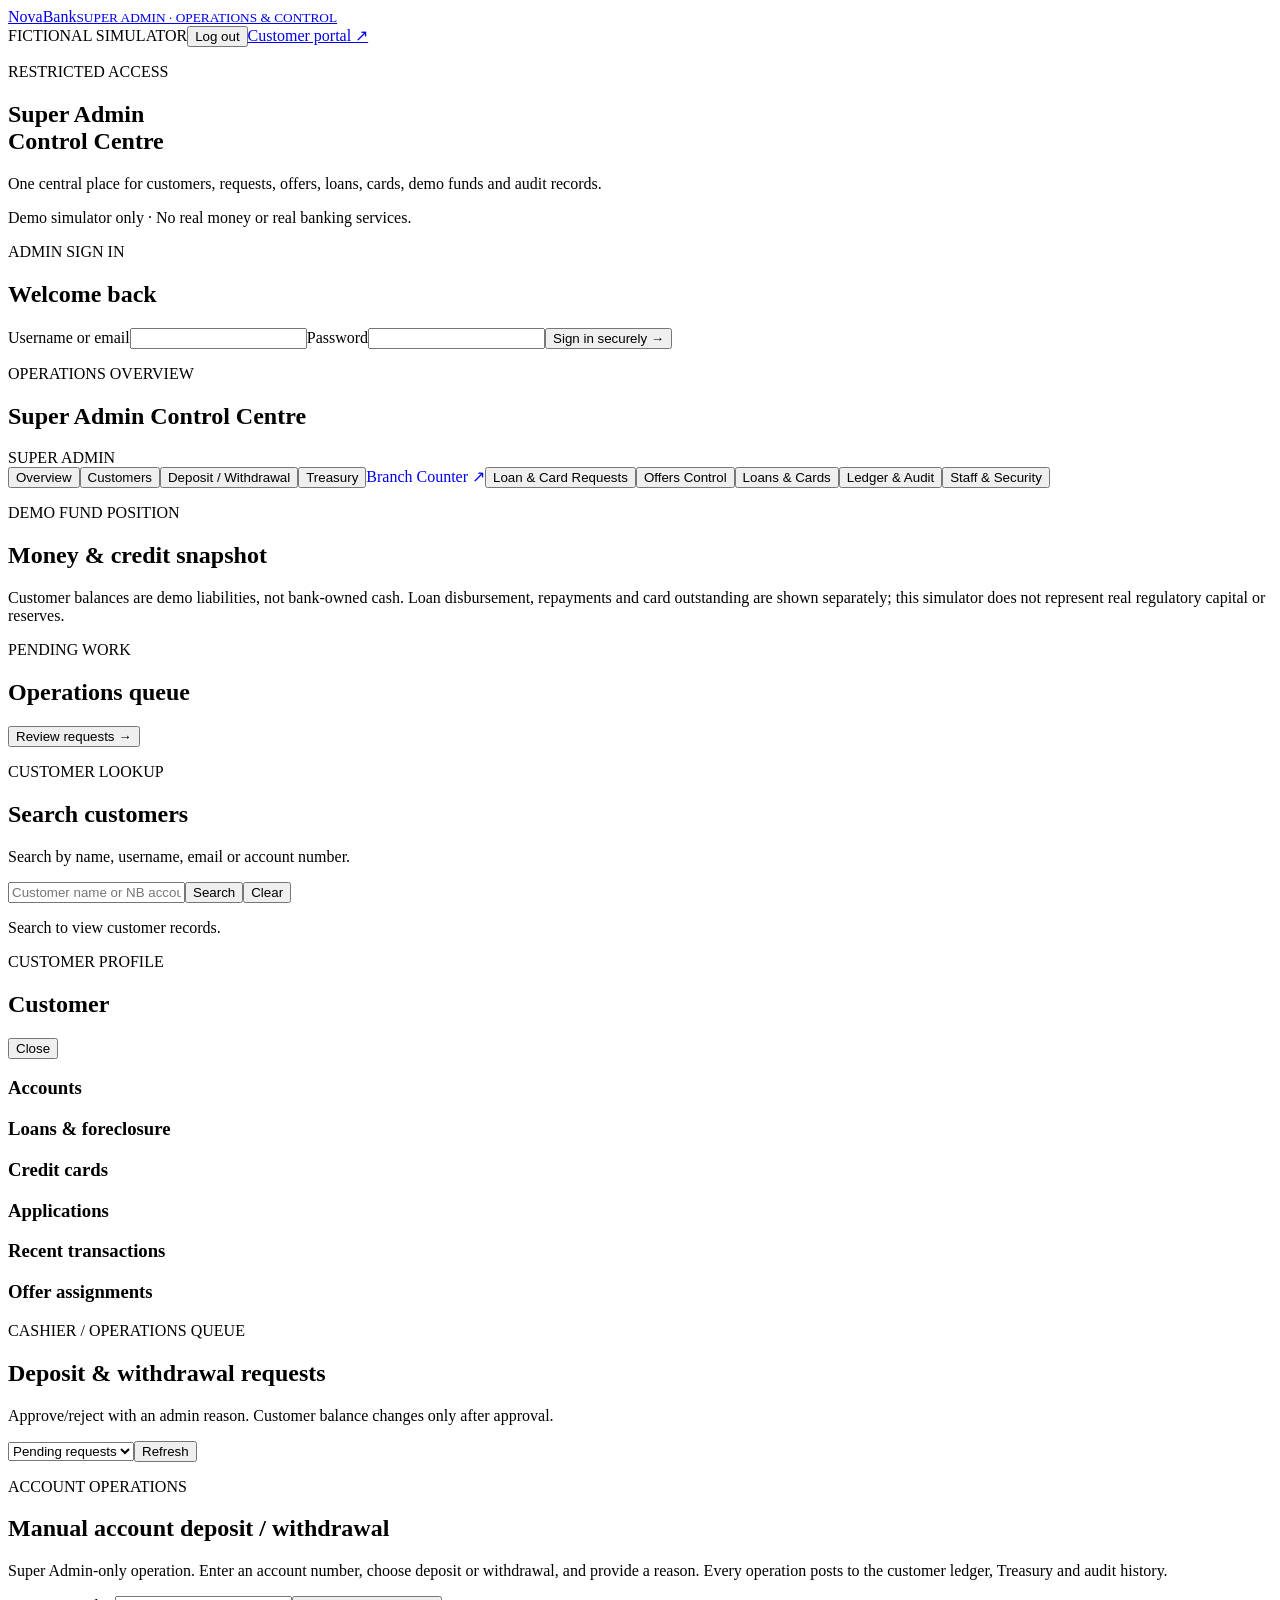
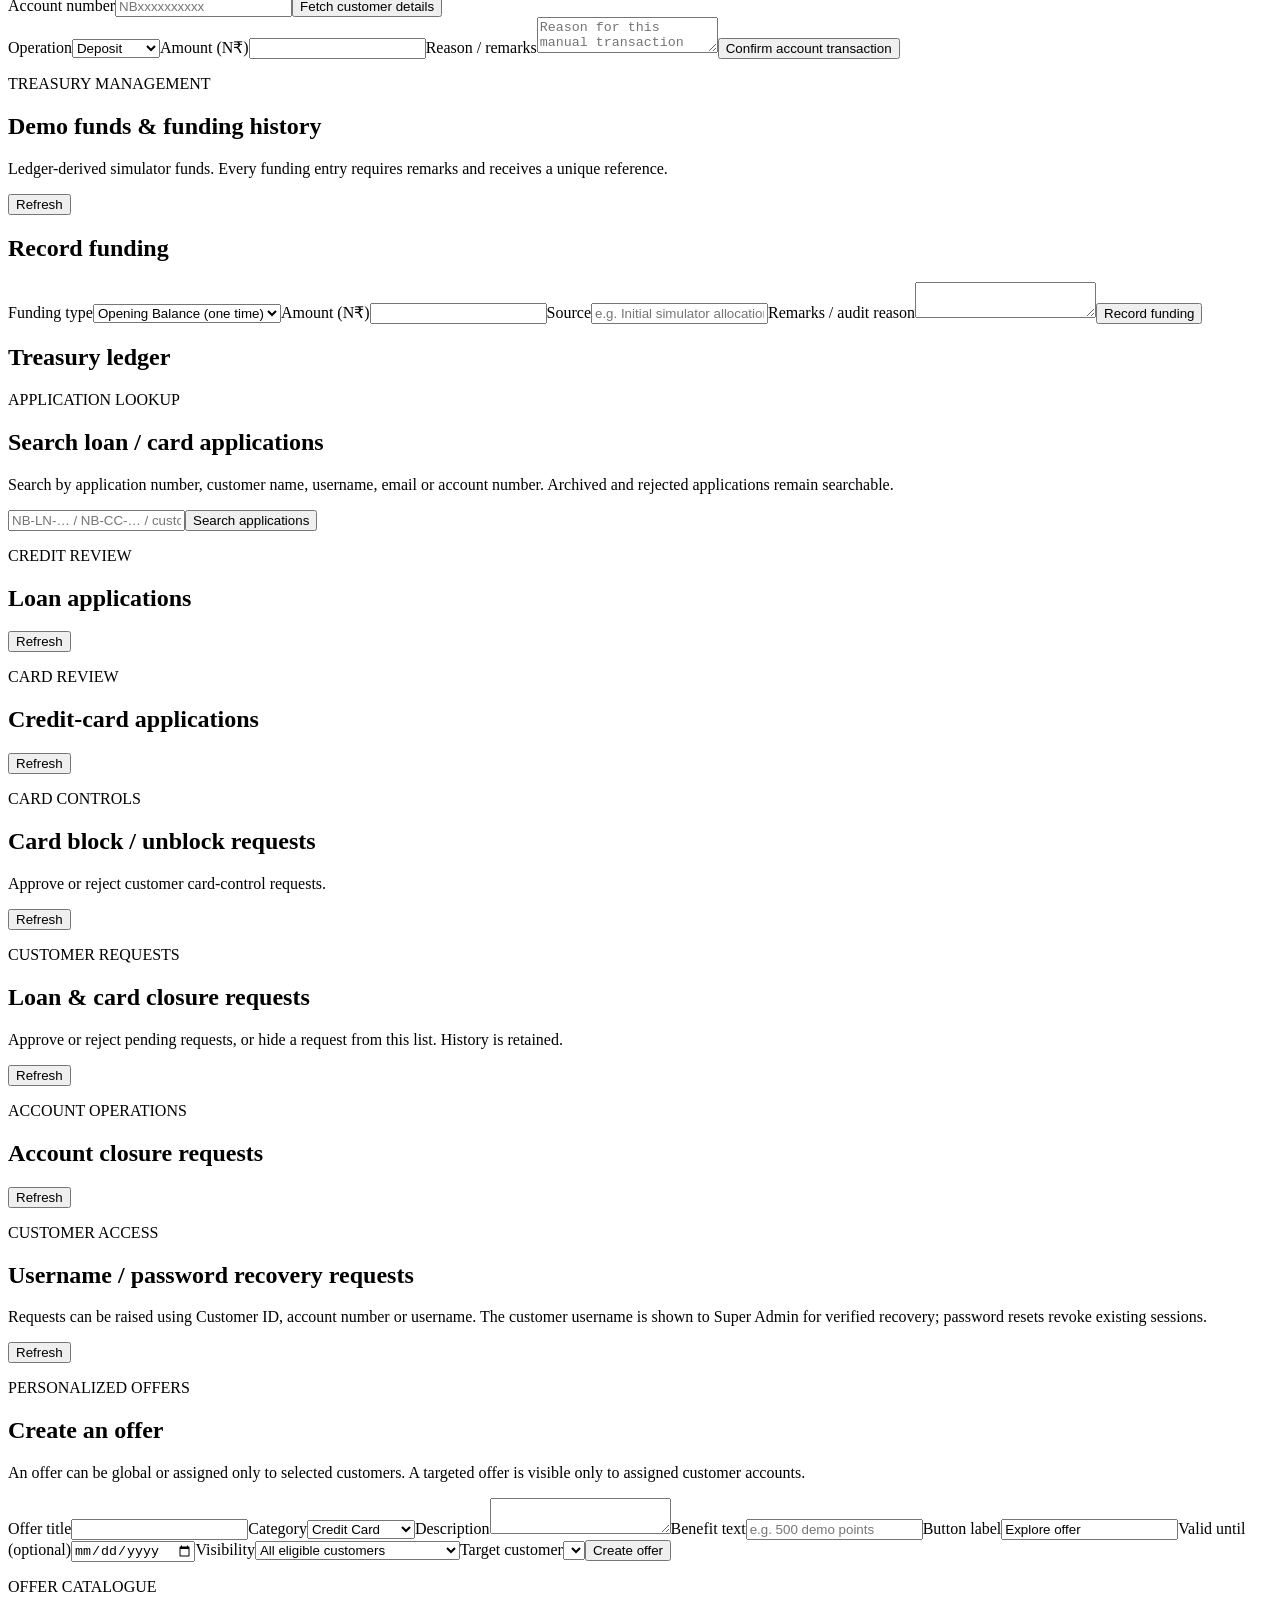
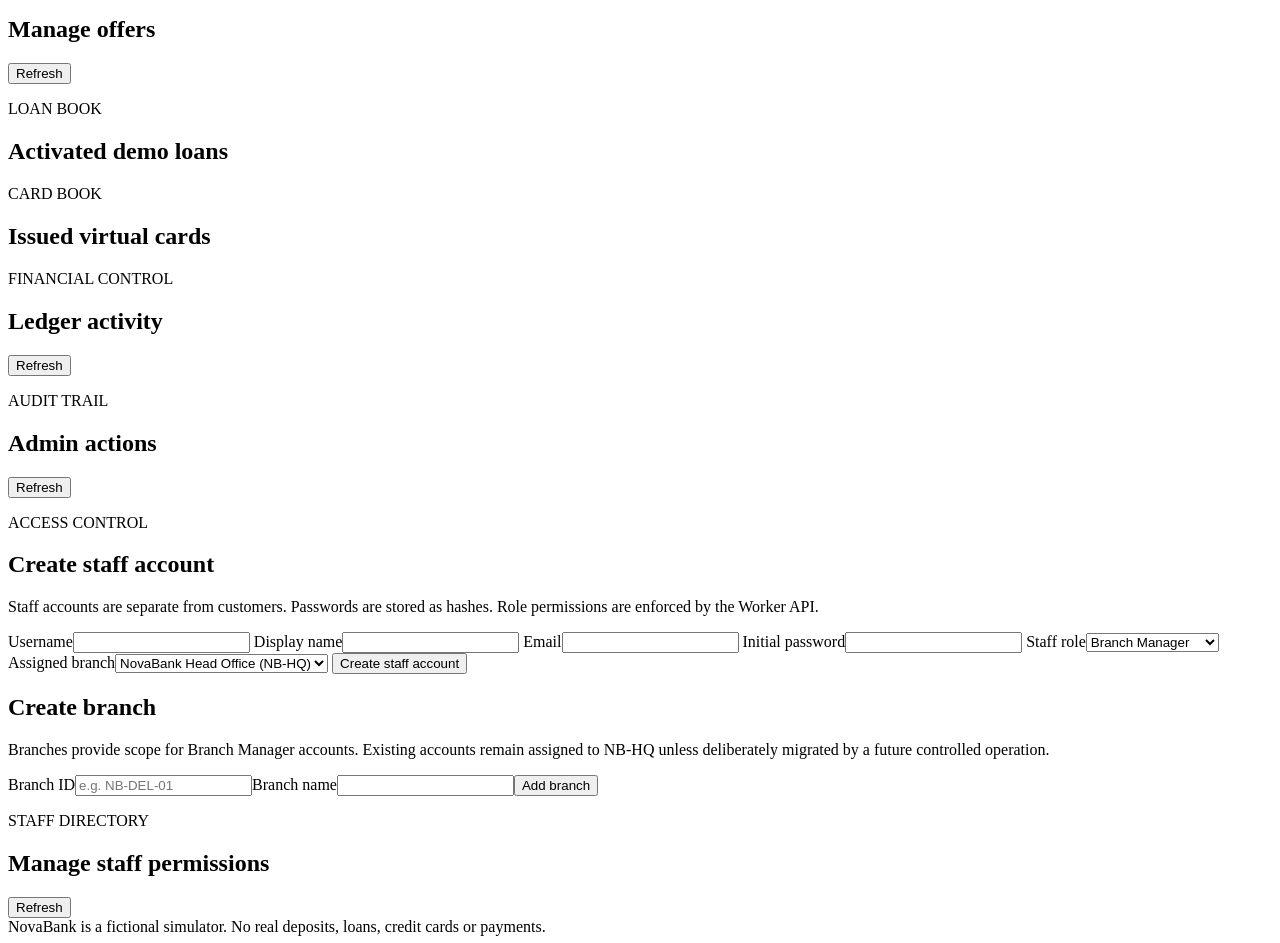
==== public/admin.html @ 40c9e42c "Add files via upload" ====
<!doctype html><html lang="en"><head><meta charset="utf-8"><meta name="viewport" content="width=device-width,initial-scale=1"><meta name="theme-color" content="#07131f"><title>NovaBank | Super Admin</title><link rel="stylesheet" href="/admin.css?v=novabank-admin-v19"></head><body>
<header class="top"><a class="brand" href="/">Nova<span>Bank</span><small>SUPER ADMIN · OPERATIONS & CONTROL</small></a><div class="top-actions"><span class="demo">FICTIONAL SIMULATOR</span><button id="logout" class="btn ghost hidden">Log out</button><a class="btn ghost" href="/">Customer portal ↗</a></div></header><main>
<section id="loginPanel" class="login-grid"><div class="intro"><p class="eyebrow">RESTRICTED ACCESS</p><h1>Super Admin<br><span>Control Centre</span></h1><p>One central place for customers, requests, offers, loans, cards, demo funds and audit records.</p><p class="warning">Demo simulator only · No real money or real banking services.</p></div><form id="loginForm" class="panel"><p class="eyebrow">ADMIN SIGN IN</p><h2>Welcome back</h2><label>Username or email<input name="login" autocomplete="username" required></label><label>Password<input name="password" type="password" autocomplete="current-password" required></label><button class="btn primary" type="submit">Sign in securely →</button><p id="loginError" class="error"></p></form></section>
<section id="app" class="hidden"><div class="heading"><div><p class="eyebrow">OPERATIONS OVERVIEW</p><h1>Super Admin <span>Control Centre</span></h1><p id="welcome" class="muted"></p></div><span class="role">SUPER ADMIN</span></div><div id="notice" class="notice hidden"></div>
<nav class="tabs" id="tabs"><button class="tab active" data-tab="overview">Overview</button><button class="tab" data-tab="customers">Customers</button><button class="tab" data-tab="money">Deposit / Withdrawal</button><button class="tab" data-tab="treasury">Treasury</button><a class="tab" href="/branch.html" style="text-decoration:none">Branch Counter ↗</a><button class="tab" data-tab="applications">Loan & Card Requests</button><button class="tab" data-tab="offers">Offers Control</button><button class="tab" data-tab="portfolio">Loans & Cards</button><button class="tab" data-tab="ledger">Ledger & Audit</button><button class="tab" data-tab="staff">Staff & Security</button></nav>
<section class="tab-pane" id="pane-overview"><div class="stats" id="stats"></div><div class="two-col"><section class="panel"><p class="eyebrow">DEMO FUND POSITION</p><h2>Money & credit snapshot</h2><div id="fundSnapshot" class="profile-grid"></div><p class="muted note">Customer balances are demo liabilities, not bank-owned cash. Loan disbursement, repayments and card outstanding are shown separately; this simulator does not represent real regulatory capital or reserves.</p></section><section class="panel"><p class="eyebrow">PENDING WORK</p><h2>Operations queue</h2><div id="queueSnapshot" class="queue"></div><button class="btn primary" data-goto="money">Review requests →</button></section></div></section>
<section class="tab-pane hidden" id="pane-customers"><section class="panel"><p class="eyebrow">CUSTOMER LOOKUP</p><h2>Search customers</h2><p class="muted">Search by name, username, email or account number.</p><form id="searchForm" class="search-form"><input id="query" placeholder="Customer name or NB account number"><button class="btn primary">Search</button><button id="clearSearch" class="btn ghost" type="button">Clear</button></form><div id="customerResults" class="results"><p class="muted">Search to view customer records.</p></div></section><section id="detailPanel" class="panel hidden"><div class="section-head"><div><p class="eyebrow">CUSTOMER PROFILE</p><h2 id="customerTitle">Customer</h2><p id="customerMeta" class="muted"></p></div><button id="closeDetails" class="btn ghost">Close</button></div><div id="profileGrid" class="profile-grid"></div><div class="section-head sub"><h3>Accounts</h3></div><div id="accounts" class="cards-grid"></div><div class="section-head sub"><h3>Loans & foreclosure</h3></div><div id="loans" class="cards-grid"></div><div class="section-head sub"><h3>Credit cards</h3></div><div id="cards" class="cards-grid"></div><div class="section-head sub"><h3>Applications</h3></div><div id="applications" class="cards-grid"></div><div class="section-head sub"><h3>Recent transactions</h3></div><div id="transactions" class="table-wrap"></div><div class="section-head sub"><h3>Offer assignments</h3></div><div id="customerOffers" class="cards-grid"></div></section></section>
<section class="tab-pane hidden" id="pane-money"><section class="panel"><p class="eyebrow">CASHIER / OPERATIONS QUEUE</p><h2>Deposit & withdrawal requests</h2><p class="muted">Approve/reject with an admin reason. Customer balance changes only after approval.</p><div class="filter-row"><select id="moneyFilter"><option value="pending">Pending requests</option><option value="processing">Processing</option><option value="all">All requests</option><option value="approved">Approved</option><option value="rejected">Rejected</option><option value="archived">Archived history</option></select><button id="refreshMoney" class="btn ghost">Refresh</button></div><div id="moneyRequests" class="cards-grid"></div></section><section class="panel"><p class="eyebrow">ACCOUNT OPERATIONS</p><h2>Manual account deposit / withdrawal</h2><p class="muted">Super Admin-only operation. Enter an account number, choose deposit or withdrawal, and provide a reason. Every operation posts to the customer ledger, Treasury and audit history.</p><form id="manualTransactionForm" class="form-grid"><label>Account number<input name="accountNumber" id="manualAccountNumber" placeholder="NBxxxxxxxxxx" required maxlength="24"></label><button id="manualAccountLookup" class="btn ghost" type="button">Fetch customer details</button><div id="manualAccountPreview" class="profile-grid wide" aria-live="polite"></div><label>Operation<select name="operation" required><option value="deposit">Deposit</option><option value="withdrawal">Withdrawal</option></select></label><label>Amount (N₹)<input name="amount" type="number" min="1" step="0.01" required></label><label class="wide">Reason / remarks<textarea name="reason" required minlength="3" maxlength="240" placeholder="Reason for this manual transaction"></textarea></label><button class="btn primary" type="submit">Confirm account transaction</button></form><div id="manualTransactionResult" aria-live="polite"></div></section></section>
<section class="tab-pane hidden" id="pane-treasury"><section class="panel"><div class="section-head"><div><p class="eyebrow">TREASURY MANAGEMENT</p><h2>Demo funds & funding history</h2><p class="muted">Ledger-derived simulator funds. Every funding entry requires remarks and receives a unique reference.</p></div><button id="refreshTreasury" class="btn ghost">Refresh</button></div><div id="treasuryStats" class="profile-grid"></div><div id="treasuryBreakdown" class="profile-grid"></div></section><section class="panel"><h2>Record funding</h2><form id="treasuryFundingForm" class="form-grid"><label>Funding type<select name="kind" required><option value="opening_balance">Opening Balance (one time)</option><option value="manual_funding">Admin Manual Funding</option></select></label><label>Amount (N₹)<input name="amount" type="number" min="0.01" step="0.01" required></label><label>Source<input name="source" maxlength="100" placeholder="e.g. Initial simulator allocation"></label><label class="wide">Remarks / audit reason<textarea name="remarks" maxlength="240" required minlength="3"></textarea></label><button id="treasuryFundSubmit" class="btn primary" type="submit">Record funding</button></form></section><section class="panel"><h2>Treasury ledger</h2><div id="treasuryAccount" class="profile-grid"></div><div id="treasuryTable" class="table-wrap"></div></section></section><section class="tab-pane hidden" id="pane-applications"><section class="panel"><p class="eyebrow">APPLICATION LOOKUP</p><h2>Search loan / card applications</h2><p class="muted">Search by application number, customer name, username, email or account number. Archived and rejected applications remain searchable.</p><form id="applicationSearchForm" class="search-form"><input id="applicationSearchQuery" placeholder="NB-LN-… / NB-CC-… / customer / account number" required minlength="3"><button class="btn primary" type="submit">Search applications</button></form><div id="applicationSearchResults" class="cards-grid" aria-live="polite"></div></section><div class="two-col"><section class="panel"><div class="section-head"><div><p class="eyebrow">CREDIT REVIEW</p><h2>Loan applications</h2></div><button id="refreshApplications" class="btn ghost" type="button">Refresh</button></div><div id="loanQueue" class="cards-grid" aria-live="polite"></div></section><section class="panel"><div class="section-head"><div><p class="eyebrow">CARD REVIEW</p><h2>Credit-card applications</h2></div><button id="refreshApplicationsCards" class="btn ghost" type="button">Refresh</button></div><div id="cardQueue" class="cards-grid" aria-live="polite"></div></section></div><section class="panel"><div class="section-head"><div><p class="eyebrow">CARD CONTROLS</p><h2>Card block / unblock requests</h2><p class="muted">Approve or reject customer card-control requests.</p></div><button id="refreshCardControls" class="btn ghost">Refresh</button></div><div id="cardControlQueue" class="cards-grid"></div></section><section class="panel"><div class="section-head"><div><p class="eyebrow">CUSTOMER REQUESTS</p><h2>Loan & card closure requests</h2><p class="muted">Approve or reject pending requests, or hide a request from this list. History is retained.</p></div><button id="refreshClosures" class="btn ghost">Refresh</button></div><div id="closureQueue" class="cards-grid"></div></section><section class="panel"><div class="section-head"><div><p class="eyebrow">ACCOUNT OPERATIONS</p><h2>Account closure requests</h2></div><button id="refreshAccountClosures" class="btn ghost">Refresh</button></div><div id="accountClosureQueue" class="cards-grid"></div></section><section class="panel"><div class="section-head"><div><p class="eyebrow">CUSTOMER ACCESS</p><h2>Username / password recovery requests</h2><p class="muted">Requests can be raised using Customer ID, account number or username. The customer username is shown to Super Admin for verified recovery; password resets revoke existing sessions.</p></div><button id="refreshRecovery" class="btn ghost">Refresh</button></div><div id="recoveryQueue" class="cards-grid"></div></section></section>
<section class="tab-pane hidden" id="pane-offers"><section class="panel"><p class="eyebrow">PERSONALIZED OFFERS</p><h2>Create an offer</h2><p class="muted">An offer can be global or assigned only to selected customers. A targeted offer is visible only to assigned customer accounts.</p><form id="offerForm" class="form-grid"><label>Offer title<input name="title" required maxlength="90"></label><label>Category<select name="category"><option>Credit Card</option><option>Personal Loan</option><option>Shopping</option><option>Rewards</option><option>Other</option></select></label><label class="wide">Description<textarea name="description" minlength="8" maxlength="500" required></textarea></label><label>Benefit text<input name="benefit" maxlength="120" placeholder="e.g. 500 demo points"></label><label>Button label<input name="ctaLabel" maxlength="40" value="Explore offer"></label><label>Valid until (optional)<input name="validUntil" type="date"></label><label>Visibility<select name="visibility"><option value="global">All eligible customers</option><option value="targeted">Assign to selected customer(s)</option></select></label><label id="targetLabel" class="wide hidden">Target customer<select id="targetUser" name="userId"></select></label><button class="btn primary" type="submit">Create offer</button></form></section><section class="panel"><div class="section-head"><div><p class="eyebrow">OFFER CATALOGUE</p><h2>Manage offers</h2></div><button id="refreshOffers" class="btn ghost">Refresh</button></div><div id="offersList" class="cards-grid"></div></section></section>
<section class="tab-pane hidden" id="pane-portfolio"><div class="two-col"><section class="panel"><p class="eyebrow">LOAN BOOK</p><h2>Activated demo loans</h2><div id="allLoans" class="cards-grid"></div></section><section class="panel"><p class="eyebrow">CARD BOOK</p><h2>Issued virtual cards</h2><div id="allCards" class="cards-grid"></div></section></div></section>
<section class="tab-pane hidden" id="pane-ledger"><section class="panel"><div class="section-head"><div><p class="eyebrow">FINANCIAL CONTROL</p><h2>Ledger activity</h2></div><button id="refreshLedger" class="btn ghost">Refresh</button></div><div id="ledgerTable" class="table-wrap"></div></section><section class="panel"><div class="section-head"><div><p class="eyebrow">AUDIT TRAIL</p><h2>Admin actions</h2></div><button id="refreshAudit" class="btn ghost">Refresh</button></div><div id="auditTable" class="table-wrap"></div></section></section>

<section class="tab-pane hidden" id="pane-staff">
  <section class="panel"><p class="eyebrow">ACCESS CONTROL</p><h2>Create staff account</h2><p class="muted">Staff accounts are separate from customers. Passwords are stored as hashes. Role permissions are enforced by the Worker API.</p>
    <form id="staffForm" class="form-grid">
      <label>Username<input name="username" required minlength="3" maxlength="24" pattern="[a-zA-Z0-9_]+" autocomplete="off"></label>
      <label>Display name<input name="displayName" required minlength="2" maxlength="80"></label>
      <label>Email<input name="email" type="email" required maxlength="120" autocomplete="off"></label>
      <label>Initial password<input name="password" type="password" required minlength="12" maxlength="128" autocomplete="new-password"></label>
      <label>Staff role<select name="role" required><option value="branch_manager">Branch Manager</option><option value="loan_officer">Loan Officer</option><option value="credit_officer">Credit Officer</option><option value="cashier">Cashier</option><option value="auditor">Auditor (read-only)</option></select></label>
      <label id="staffBranchLabel">Assigned branch<select name="branchId" id="staffBranch" required><option value="NB-HQ">NovaBank Head Office (NB-HQ)</option></select></label>
      <button class="btn primary" type="submit">Create staff account</button>
    </form>
  </section>
  <section class="panel"><h2>Create branch</h2><p class="muted">Branches provide scope for Branch Manager accounts. Existing accounts remain assigned to NB-HQ unless deliberately migrated by a future controlled operation.</p>
    <form id="branchForm" class="form-grid"><label>Branch ID<input name="id" required maxlength="24" pattern="[A-Za-z0-9-]{2,24}" placeholder="e.g. NB-DEL-01"></label><label>Branch name<input name="name" required minlength="2" maxlength="80"></label><button class="btn primary" type="submit">Add branch</button></form>
  </section>
  <section class="panel"><div class="section-head"><div><p class="eyebrow">STAFF DIRECTORY</p><h2>Manage staff permissions</h2></div><button id="refreshStaff" class="btn ghost">Refresh</button></div><div id="staffList" class="cards-grid"></div></section>
</section>
<footer>NovaBank is a fictional simulator. No real deposits, loans, credit cards or payments.</footer></section></main><script src="/admin.js?v=novabank-upgrade-v1" defer></script></body></html>
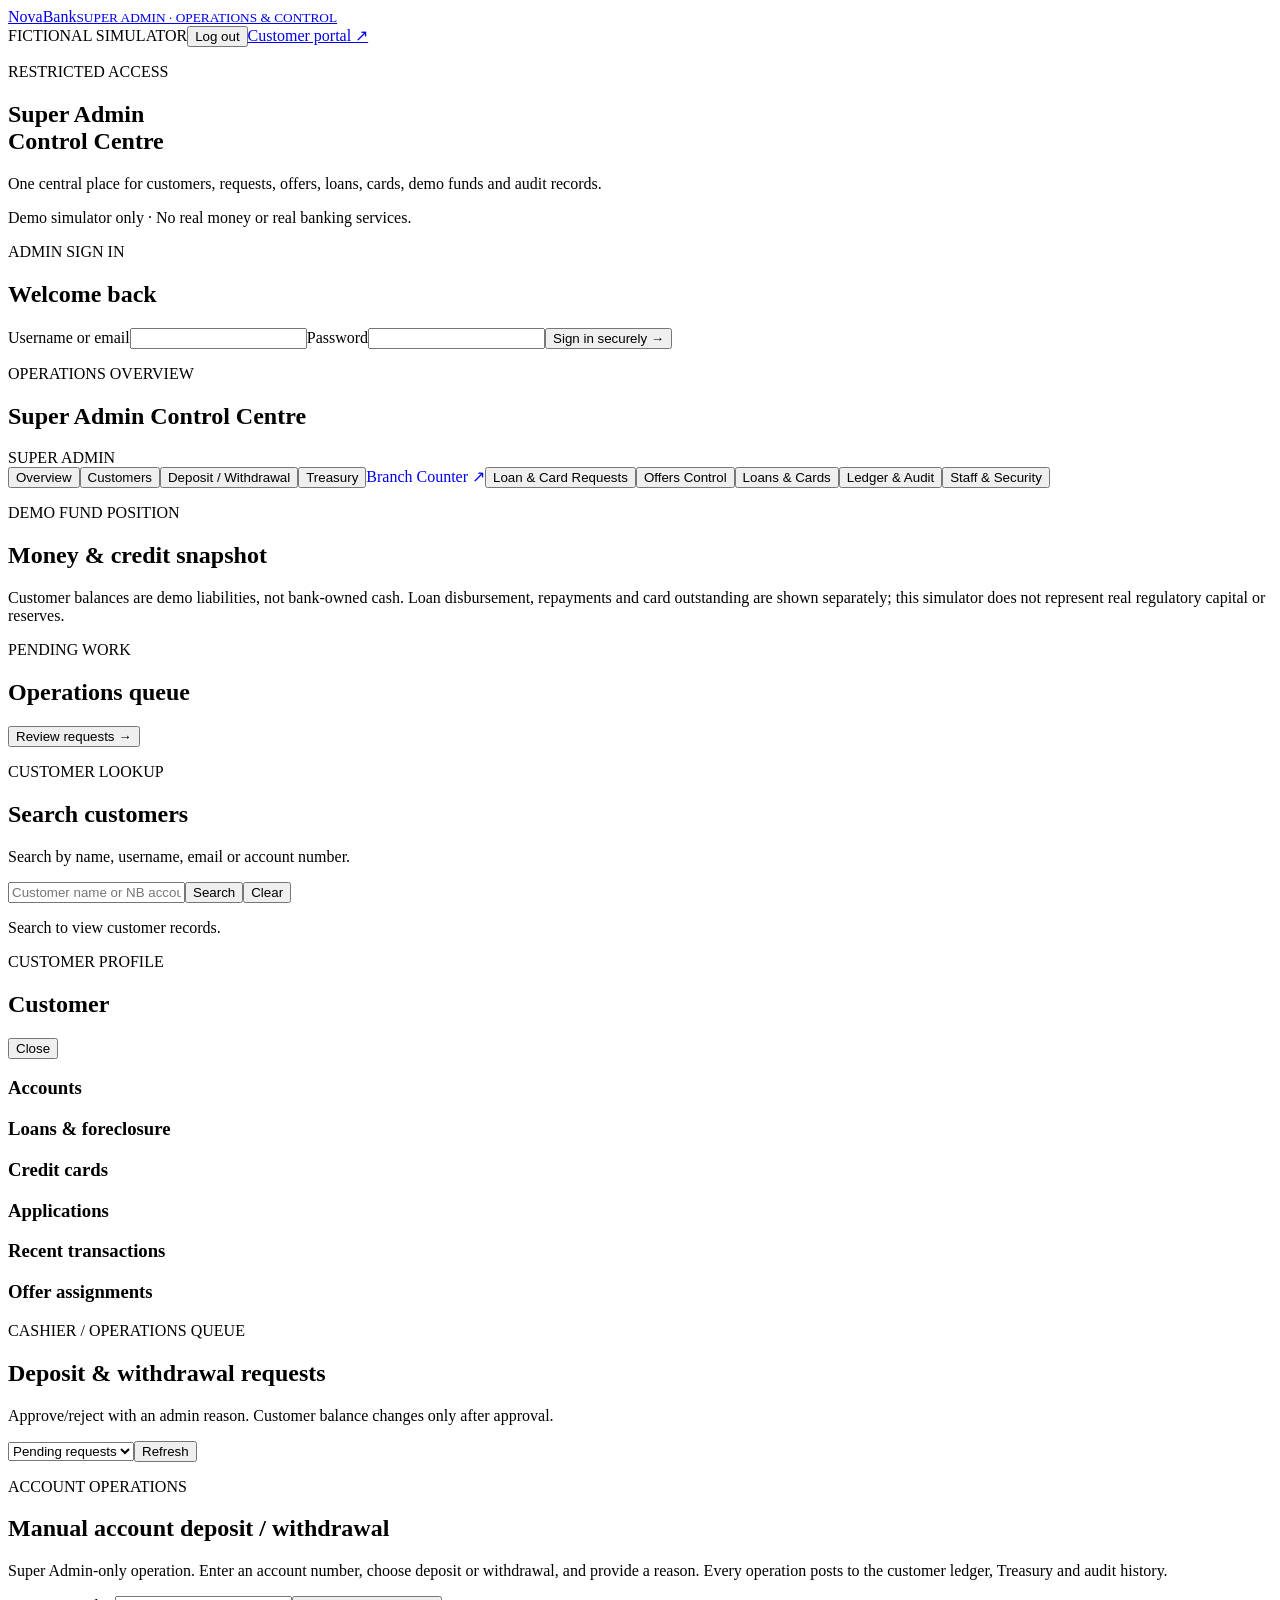
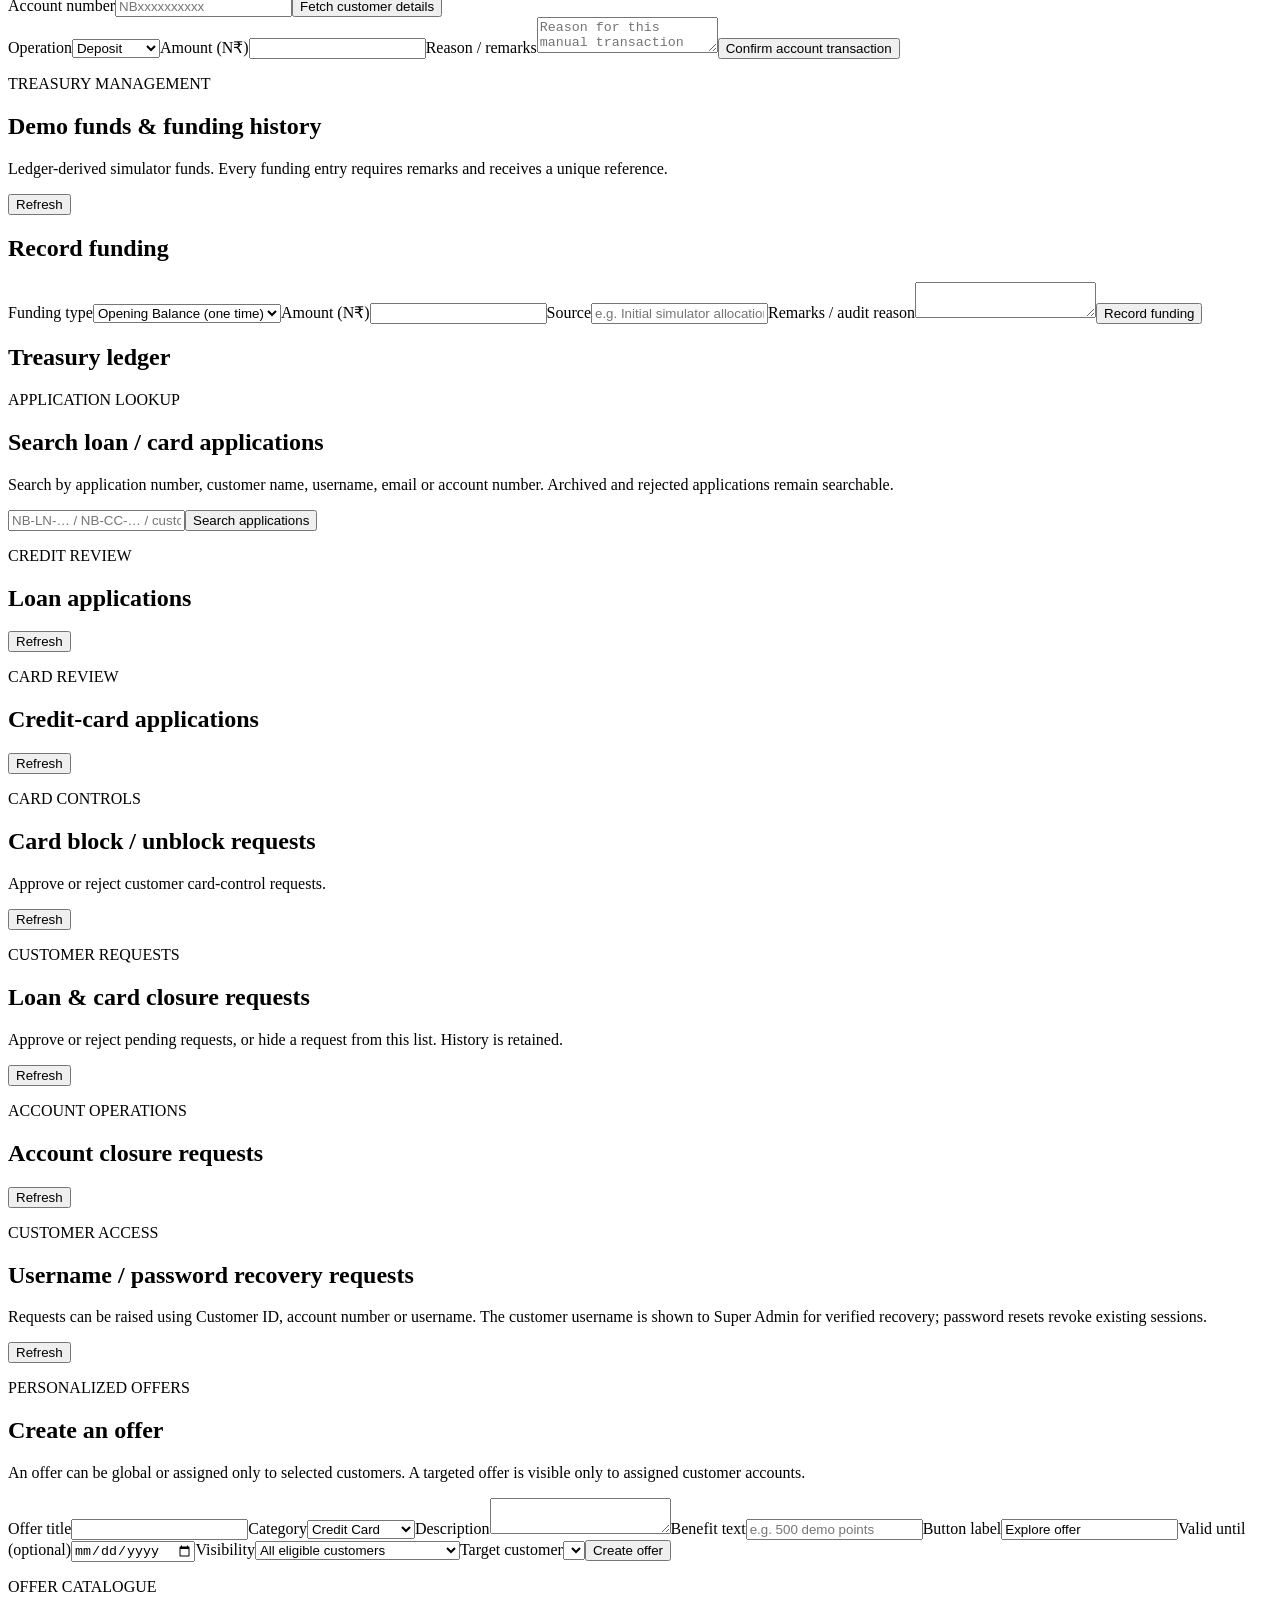
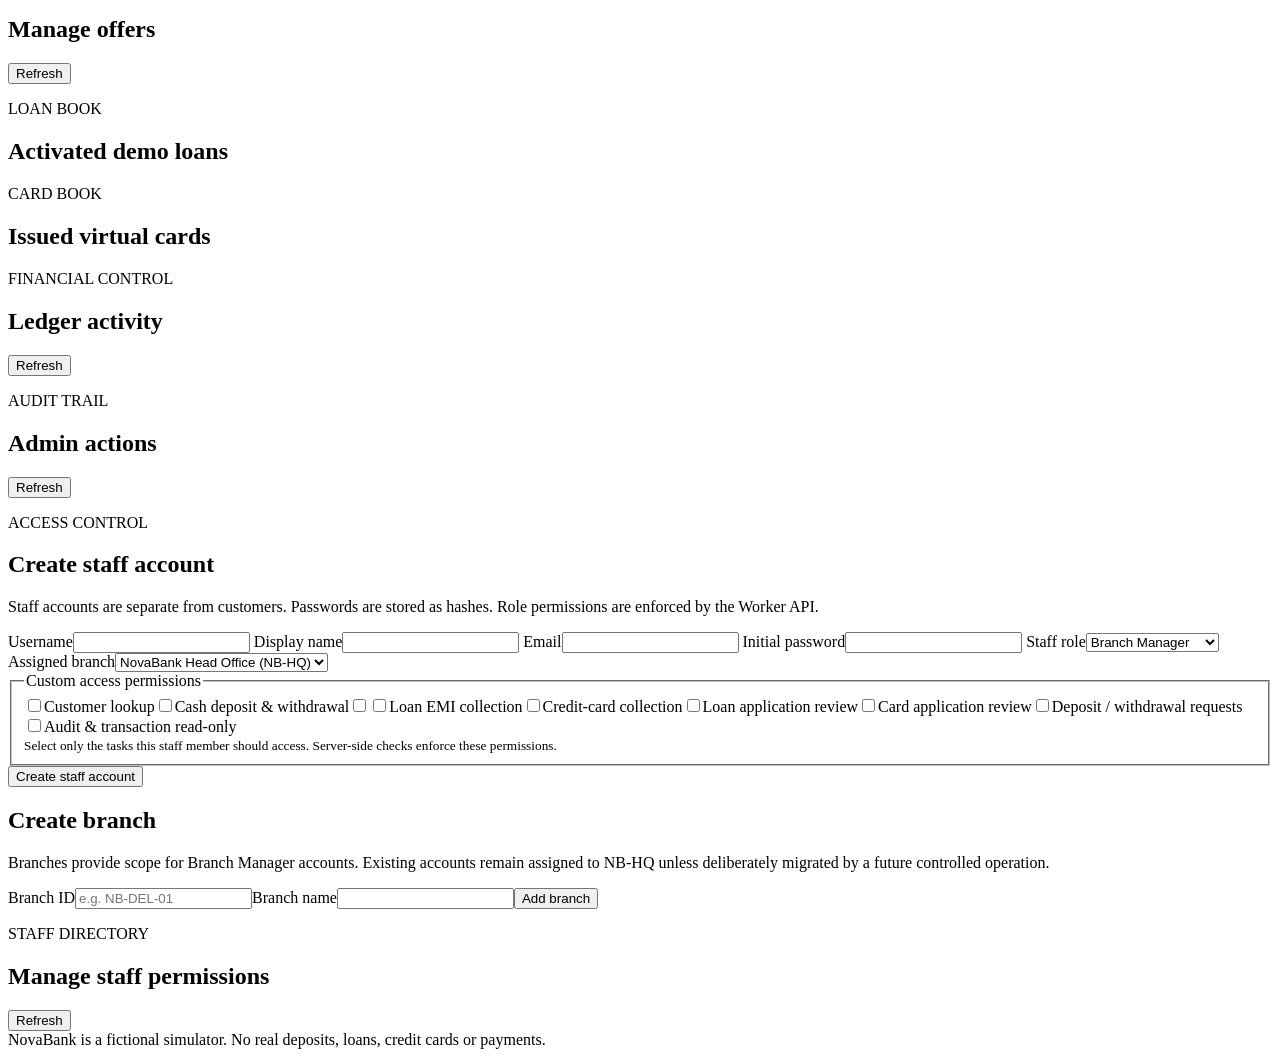
==== commit e4df42bd: "Add files via upload" ====
--- a/public/admin.html
+++ b/public/admin.html
@@ -20,6 +20,7 @@
       <label>Initial password<input name="password" type="password" required minlength="12" maxlength="128" autocomplete="new-password"></label>
       <label>Staff role<select name="role" required><option value="branch_manager">Branch Manager</option><option value="loan_officer">Loan Officer</option><option value="credit_officer">Credit Officer</option><option value="cashier">Cashier</option><option value="auditor">Auditor (read-only)</option></select></label>
       <label id="staffBranchLabel">Assigned branch<select name="branchId" id="staffBranch" required><option value="NB-HQ">NovaBank Head Office (NB-HQ)</option></select></label>
+      <fieldset class="permission-fieldset wide"><legend>Custom access permissions</legend><div class="permission-grid"><label class="permission-option"><input type="checkbox" name="permissions" value="customer_lookup"><span>Customer lookup</span></label><label class="permission-option"><input type="checkbox" name="permissions" value="cash_operations"><span>Cash deposit & withdrawal</span></label><label class="permission-option"><input type="checkbox" name="permissions" </label><label class="permission-option"><input type="checkbox" name="permissions" value="loan_collection"><span>Loan EMI collection</span></label><label class="permission-option"><input type="checkbox" name="permissions" value="card_collection"><span>Credit-card collection</span></label><label class="permission-option"><input type="checkbox" name="permissions" value="loan_review"><span>Loan application review</span></label><label class="permission-option"><input type="checkbox" name="permissions" value="card_review"><span>Card application review</span></label><label class="permission-option"><input type="checkbox" name="permissions" value="money_requests"><span>Deposit / withdrawal requests</span></label><label class="permission-option"><input type="checkbox" name="permissions" value="audit_view"><span>Audit & transaction read-only</span></label></div><small class="muted">Select only the tasks this staff member should access. Server-side checks enforce these permissions.</small></fieldset>
       <button class="btn primary" type="submit">Create staff account</button>
     </form>
   </section>
@@ -28,4 +29,4 @@
   </section>
   <section class="panel"><div class="section-head"><div><p class="eyebrow">STAFF DIRECTORY</p><h2>Manage staff permissions</h2></div><button id="refreshStaff" class="btn ghost">Refresh</button></div><div id="staffList" class="cards-grid"></div></section>
 </section>
-<footer>NovaBank is a fictional simulator. No real deposits, loans, credit cards or payments.</footer></section></main><script src="/admin.js?v=novabank-upgrade-v1" defer></script></body></html>+<footer>NovaBank is a fictional simulator. No real deposits, loans, credit cards or payments.</footer></section></main><script src="/admin.js?v=novabank-access-v2" defer></script></body></html>
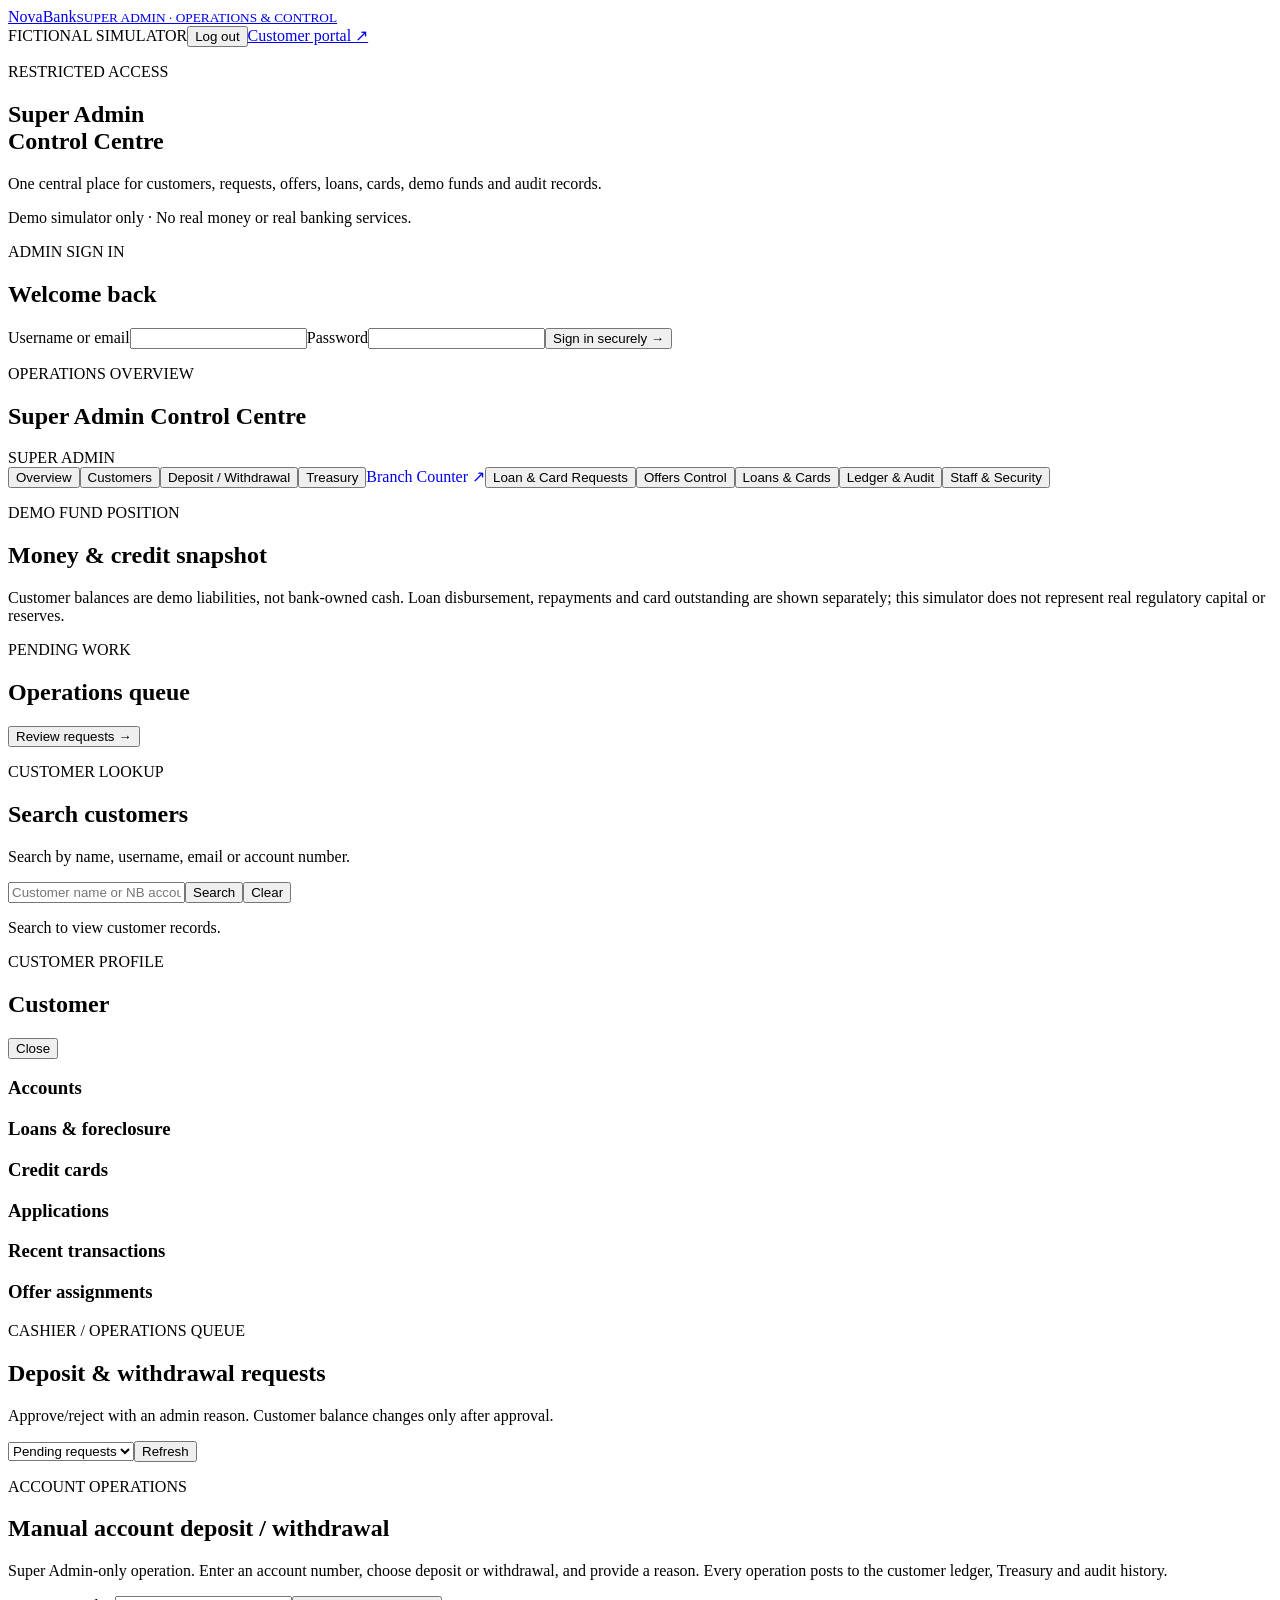
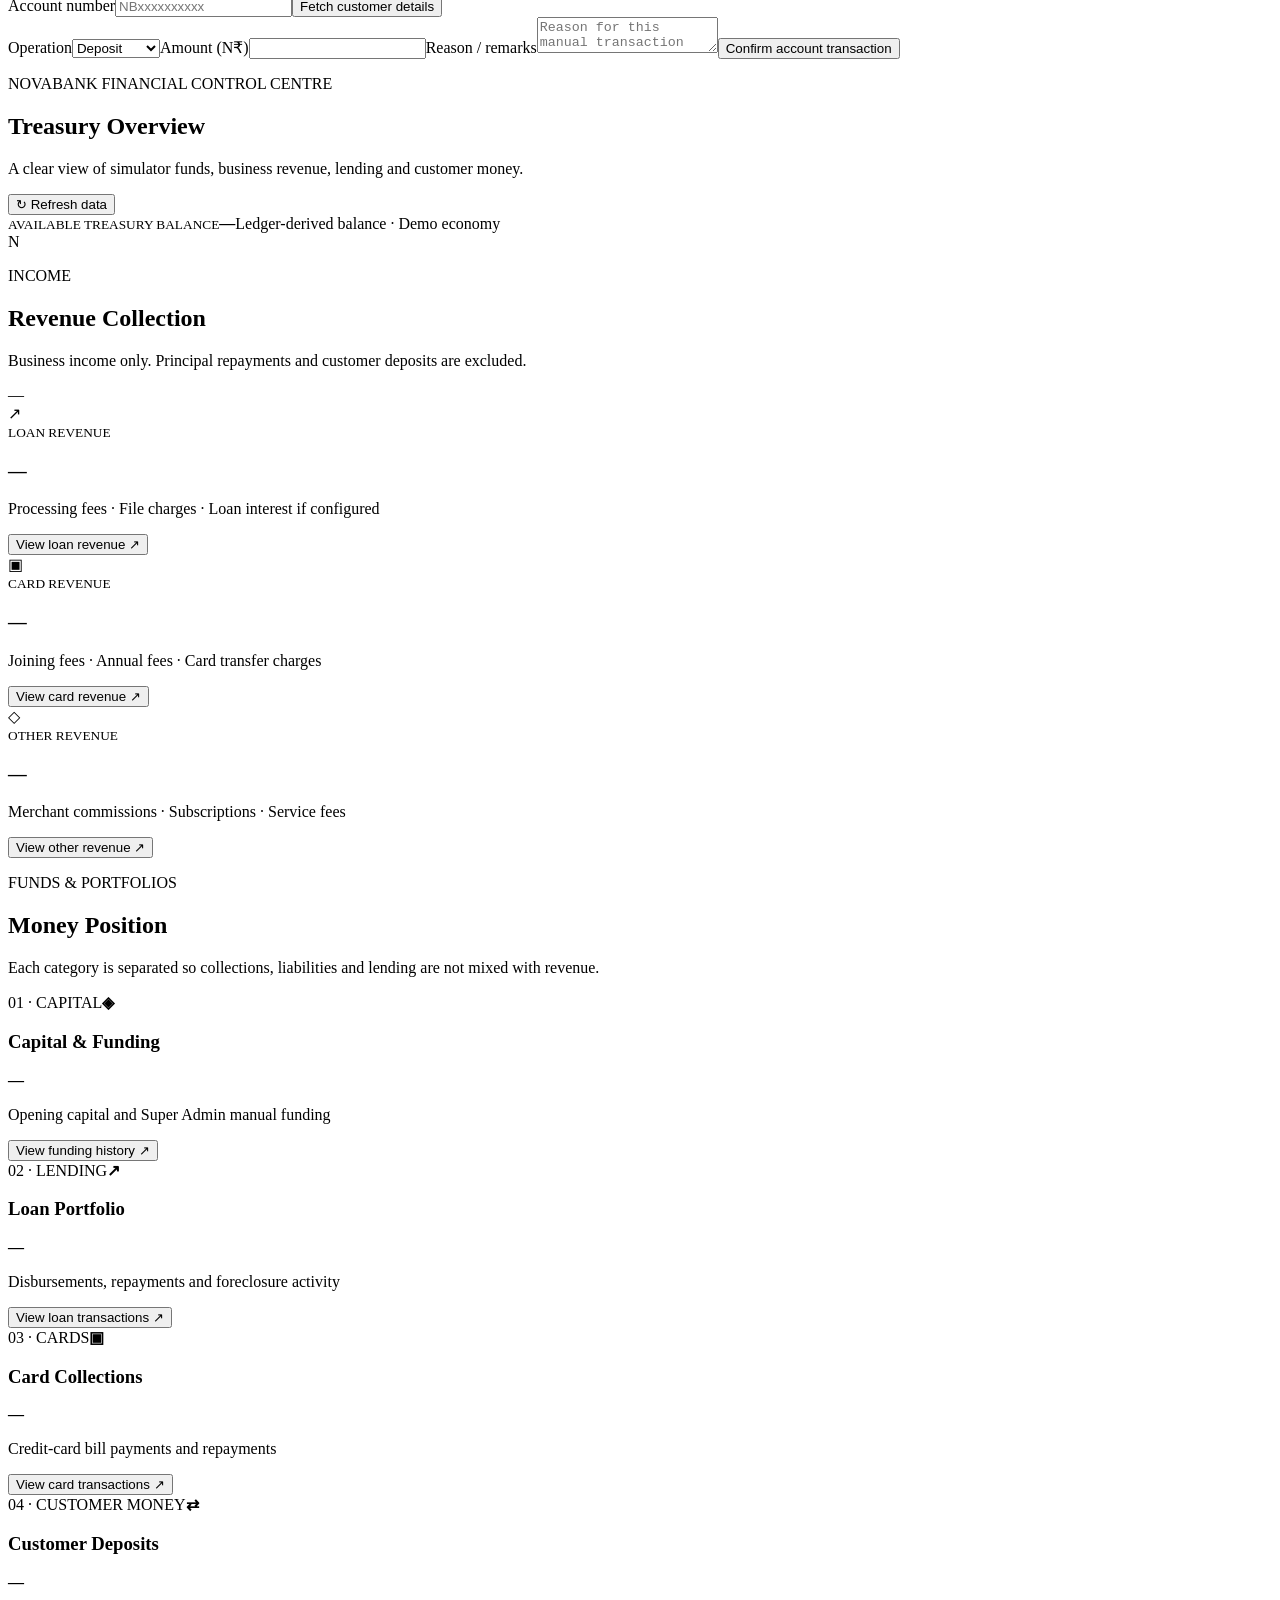
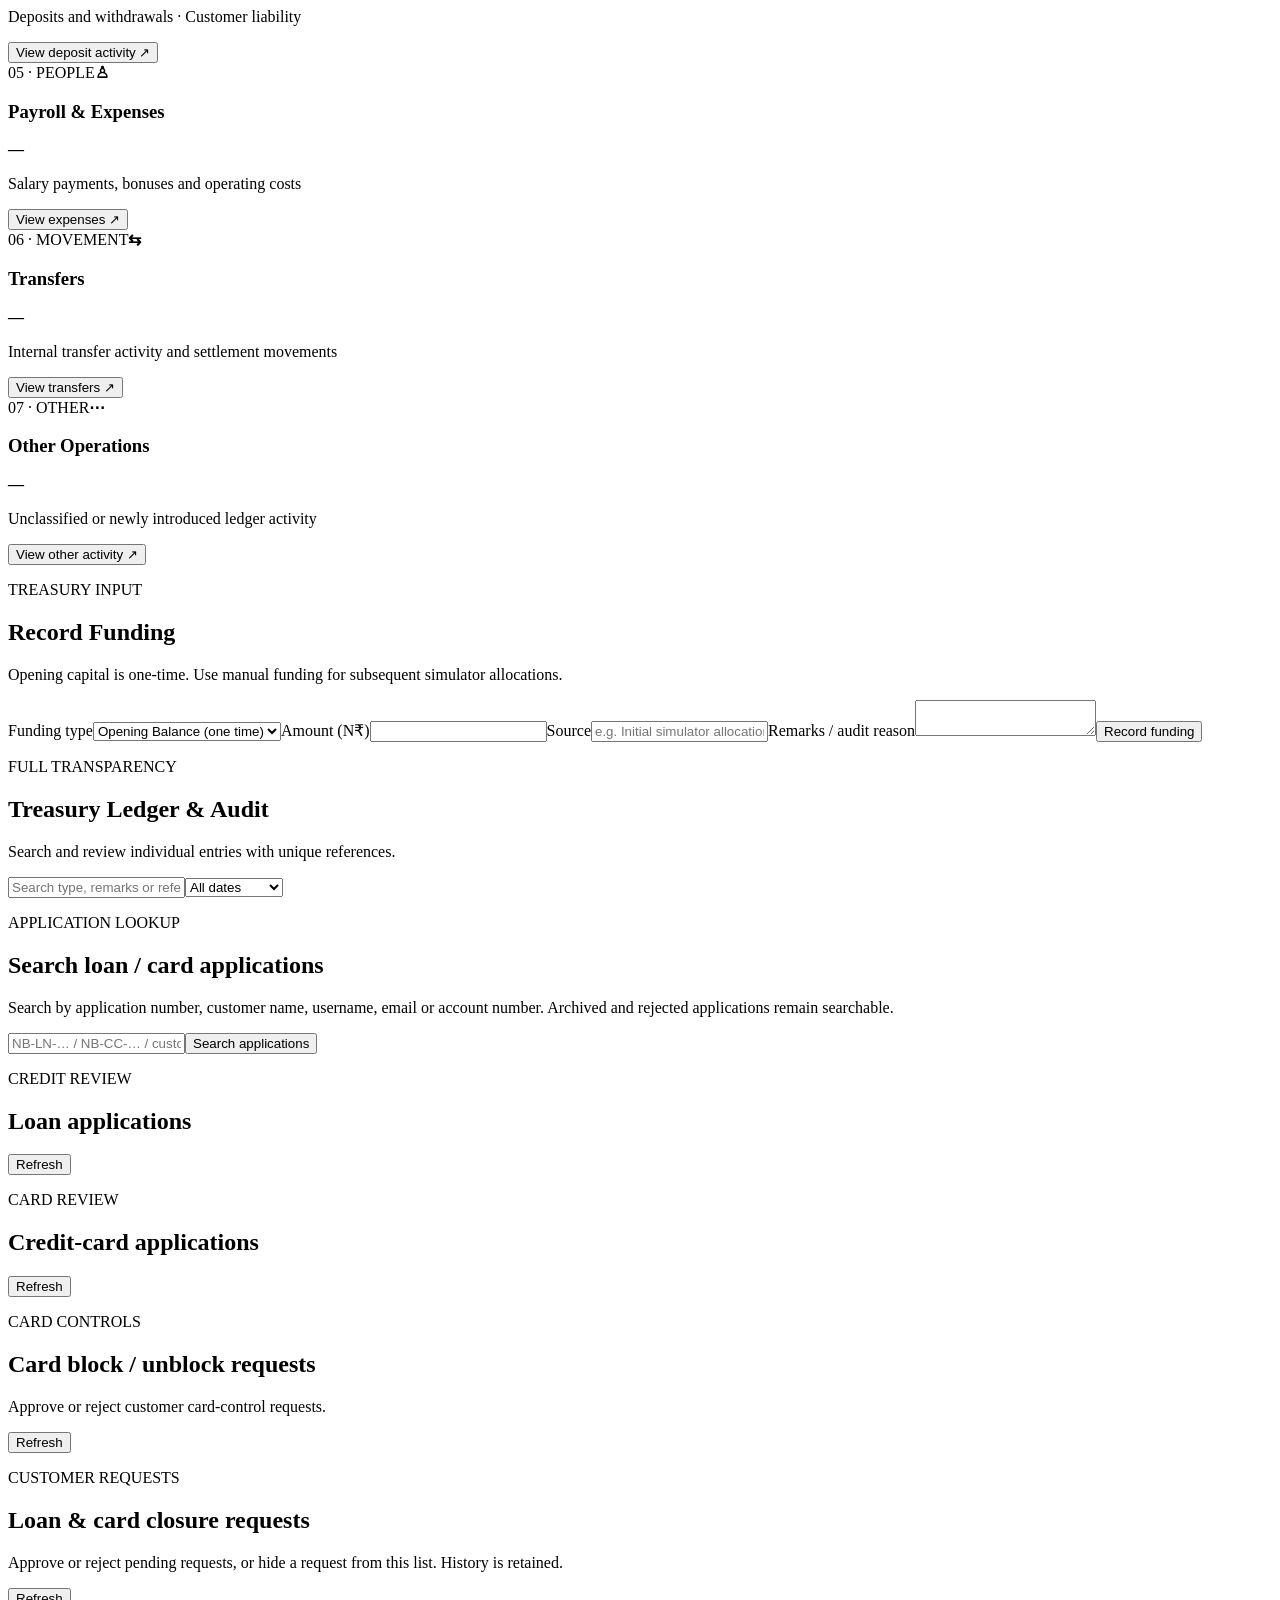
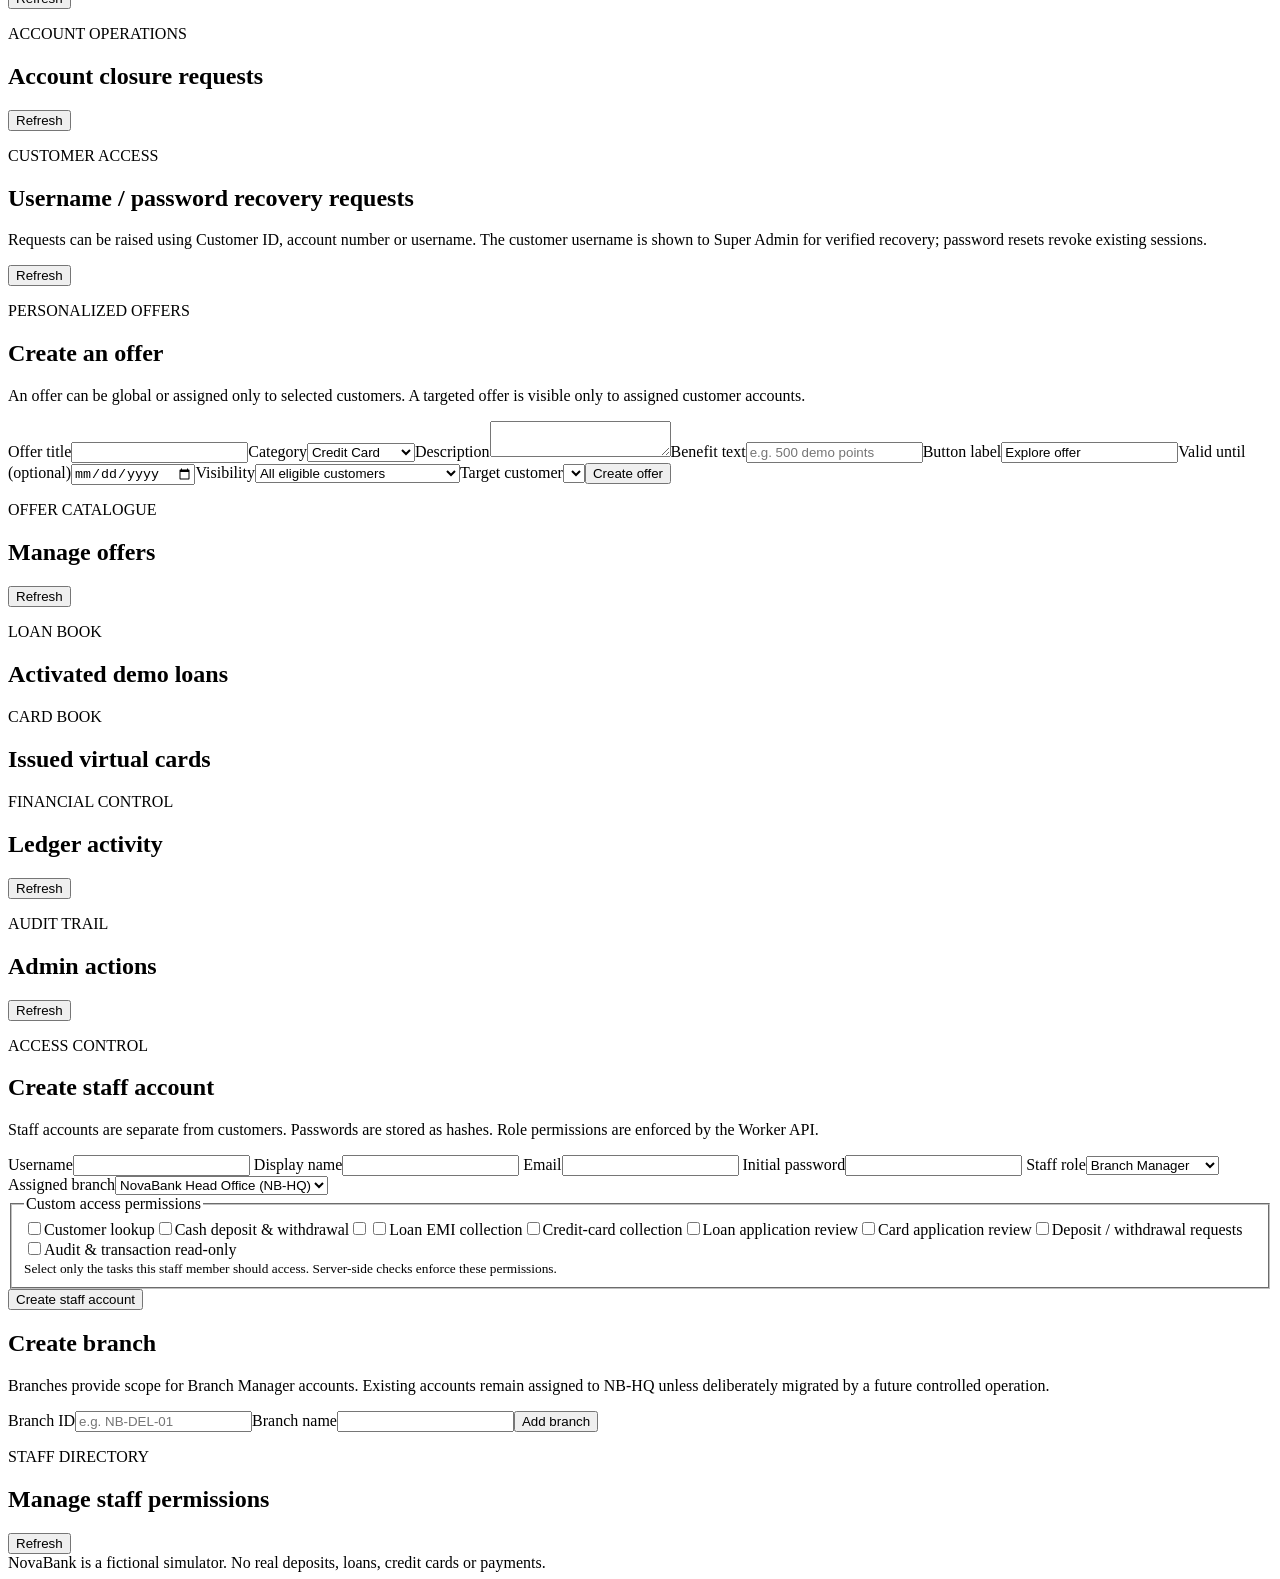
==== commit c7d66672: "Add files via upload" ====
--- a/public/admin.html
+++ b/public/admin.html
@@ -6,7 +6,34 @@
 <section class="tab-pane" id="pane-overview"><div class="stats" id="stats"></div><div class="two-col"><section class="panel"><p class="eyebrow">DEMO FUND POSITION</p><h2>Money & credit snapshot</h2><div id="fundSnapshot" class="profile-grid"></div><p class="muted note">Customer balances are demo liabilities, not bank-owned cash. Loan disbursement, repayments and card outstanding are shown separately; this simulator does not represent real regulatory capital or reserves.</p></section><section class="panel"><p class="eyebrow">PENDING WORK</p><h2>Operations queue</h2><div id="queueSnapshot" class="queue"></div><button class="btn primary" data-goto="money">Review requests →</button></section></div></section>
 <section class="tab-pane hidden" id="pane-customers"><section class="panel"><p class="eyebrow">CUSTOMER LOOKUP</p><h2>Search customers</h2><p class="muted">Search by name, username, email or account number.</p><form id="searchForm" class="search-form"><input id="query" placeholder="Customer name or NB account number"><button class="btn primary">Search</button><button id="clearSearch" class="btn ghost" type="button">Clear</button></form><div id="customerResults" class="results"><p class="muted">Search to view customer records.</p></div></section><section id="detailPanel" class="panel hidden"><div class="section-head"><div><p class="eyebrow">CUSTOMER PROFILE</p><h2 id="customerTitle">Customer</h2><p id="customerMeta" class="muted"></p></div><button id="closeDetails" class="btn ghost">Close</button></div><div id="profileGrid" class="profile-grid"></div><div class="section-head sub"><h3>Accounts</h3></div><div id="accounts" class="cards-grid"></div><div class="section-head sub"><h3>Loans & foreclosure</h3></div><div id="loans" class="cards-grid"></div><div class="section-head sub"><h3>Credit cards</h3></div><div id="cards" class="cards-grid"></div><div class="section-head sub"><h3>Applications</h3></div><div id="applications" class="cards-grid"></div><div class="section-head sub"><h3>Recent transactions</h3></div><div id="transactions" class="table-wrap"></div><div class="section-head sub"><h3>Offer assignments</h3></div><div id="customerOffers" class="cards-grid"></div></section></section>
 <section class="tab-pane hidden" id="pane-money"><section class="panel"><p class="eyebrow">CASHIER / OPERATIONS QUEUE</p><h2>Deposit & withdrawal requests</h2><p class="muted">Approve/reject with an admin reason. Customer balance changes only after approval.</p><div class="filter-row"><select id="moneyFilter"><option value="pending">Pending requests</option><option value="processing">Processing</option><option value="all">All requests</option><option value="approved">Approved</option><option value="rejected">Rejected</option><option value="archived">Archived history</option></select><button id="refreshMoney" class="btn ghost">Refresh</button></div><div id="moneyRequests" class="cards-grid"></div></section><section class="panel"><p class="eyebrow">ACCOUNT OPERATIONS</p><h2>Manual account deposit / withdrawal</h2><p class="muted">Super Admin-only operation. Enter an account number, choose deposit or withdrawal, and provide a reason. Every operation posts to the customer ledger, Treasury and audit history.</p><form id="manualTransactionForm" class="form-grid"><label>Account number<input name="accountNumber" id="manualAccountNumber" placeholder="NBxxxxxxxxxx" required maxlength="24"></label><button id="manualAccountLookup" class="btn ghost" type="button">Fetch customer details</button><div id="manualAccountPreview" class="profile-grid wide" aria-live="polite"></div><label>Operation<select name="operation" required><option value="deposit">Deposit</option><option value="withdrawal">Withdrawal</option></select></label><label>Amount (N₹)<input name="amount" type="number" min="1" step="0.01" required></label><label class="wide">Reason / remarks<textarea name="reason" required minlength="3" maxlength="240" placeholder="Reason for this manual transaction"></textarea></label><button class="btn primary" type="submit">Confirm account transaction</button></form><div id="manualTransactionResult" aria-live="polite"></div></section></section>
-<section class="tab-pane hidden" id="pane-treasury"><section class="panel"><div class="section-head"><div><p class="eyebrow">TREASURY MANAGEMENT</p><h2>Demo funds & funding history</h2><p class="muted">Ledger-derived simulator funds. Every funding entry requires remarks and receives a unique reference.</p></div><button id="refreshTreasury" class="btn ghost">Refresh</button></div><div id="treasuryStats" class="profile-grid"></div><div id="treasuryBreakdown" class="profile-grid"></div></section><section class="panel"><h2>Record funding</h2><form id="treasuryFundingForm" class="form-grid"><label>Funding type<select name="kind" required><option value="opening_balance">Opening Balance (one time)</option><option value="manual_funding">Admin Manual Funding</option></select></label><label>Amount (N₹)<input name="amount" type="number" min="0.01" step="0.01" required></label><label>Source<input name="source" maxlength="100" placeholder="e.g. Initial simulator allocation"></label><label class="wide">Remarks / audit reason<textarea name="remarks" maxlength="240" required minlength="3"></textarea></label><button id="treasuryFundSubmit" class="btn primary" type="submit">Record funding</button></form></section><section class="panel"><h2>Treasury ledger</h2><div id="treasuryAccount" class="profile-grid"></div><div id="treasuryTable" class="table-wrap"></div></section></section><section class="tab-pane hidden" id="pane-applications"><section class="panel"><p class="eyebrow">APPLICATION LOOKUP</p><h2>Search loan / card applications</h2><p class="muted">Search by application number, customer name, username, email or account number. Archived and rejected applications remain searchable.</p><form id="applicationSearchForm" class="search-form"><input id="applicationSearchQuery" placeholder="NB-LN-… / NB-CC-… / customer / account number" required minlength="3"><button class="btn primary" type="submit">Search applications</button></form><div id="applicationSearchResults" class="cards-grid" aria-live="polite"></div></section><div class="two-col"><section class="panel"><div class="section-head"><div><p class="eyebrow">CREDIT REVIEW</p><h2>Loan applications</h2></div><button id="refreshApplications" class="btn ghost" type="button">Refresh</button></div><div id="loanQueue" class="cards-grid" aria-live="polite"></div></section><section class="panel"><div class="section-head"><div><p class="eyebrow">CARD REVIEW</p><h2>Credit-card applications</h2></div><button id="refreshApplicationsCards" class="btn ghost" type="button">Refresh</button></div><div id="cardQueue" class="cards-grid" aria-live="polite"></div></section></div><section class="panel"><div class="section-head"><div><p class="eyebrow">CARD CONTROLS</p><h2>Card block / unblock requests</h2><p class="muted">Approve or reject customer card-control requests.</p></div><button id="refreshCardControls" class="btn ghost">Refresh</button></div><div id="cardControlQueue" class="cards-grid"></div></section><section class="panel"><div class="section-head"><div><p class="eyebrow">CUSTOMER REQUESTS</p><h2>Loan & card closure requests</h2><p class="muted">Approve or reject pending requests, or hide a request from this list. History is retained.</p></div><button id="refreshClosures" class="btn ghost">Refresh</button></div><div id="closureQueue" class="cards-grid"></div></section><section class="panel"><div class="section-head"><div><p class="eyebrow">ACCOUNT OPERATIONS</p><h2>Account closure requests</h2></div><button id="refreshAccountClosures" class="btn ghost">Refresh</button></div><div id="accountClosureQueue" class="cards-grid"></div></section><section class="panel"><div class="section-head"><div><p class="eyebrow">CUSTOMER ACCESS</p><h2>Username / password recovery requests</h2><p class="muted">Requests can be raised using Customer ID, account number or username. The customer username is shown to Super Admin for verified recovery; password resets revoke existing sessions.</p></div><button id="refreshRecovery" class="btn ghost">Refresh</button></div><div id="recoveryQueue" class="cards-grid"></div></section></section>
+<section class="tab-pane hidden" id="pane-treasury">
+  <section class="treasury-hero">
+    <div class="treasury-hero-head"><div><p class="eyebrow">NOVABANK FINANCIAL CONTROL CENTRE</p><h2>Treasury Overview</h2><p class="muted">A clear view of simulator funds, business revenue, lending and customer money.</p></div><button id="refreshTreasury" class="btn ghost">↻ Refresh data</button></div>
+    <div class="treasury-balance"><div><small>AVAILABLE TREASURY BALANCE</small><strong id="treasuryAvailable">—</strong><span>Ledger-derived balance · Demo economy</span></div><div class="treasury-balance-mark">N</div></div>
+    <div id="treasuryStats" class="treasury-kpis"></div>
+  </section>
+  <section class="treasury-section"><div class="treasury-section-head"><div><p class="eyebrow">INCOME</p><h2>Revenue Collection</h2><p class="muted">Business income only. Principal repayments and customer deposits are excluded.</p></div><div class="treasury-total" id="treasuryRevenueTotal">—</div></div>
+    <div class="treasury-grid revenue-grid">
+      <article class="treasury-card revenue-loan"><div class="treasury-card-icon">↗</div><small>LOAN REVENUE</small><h3 id="treasuryLoanRevenue">—</h3><p>Processing fees · File charges · Loan interest if configured</p><button class="treasury-detail-btn" data-treasury-detail="loanRevenue">View loan revenue ↗</button></article>
+      <article class="treasury-card revenue-card"><div class="treasury-card-icon">▣</div><small>CARD REVENUE</small><h3 id="treasuryCardRevenue">—</h3><p>Joining fees · Annual fees · Card transfer charges</p><button class="treasury-detail-btn" data-treasury-detail="cardRevenue">View card revenue ↗</button></article>
+      <article class="treasury-card revenue-other"><div class="treasury-card-icon">◇</div><small>OTHER REVENUE</small><h3 id="treasuryOtherRevenue">—</h3><p>Merchant commissions · Subscriptions · Service fees</p><button class="treasury-detail-btn" data-treasury-detail="otherRevenue">View other revenue ↗</button></article>
+    </div><div class="treasury-detail-panel hidden" id="treasuryRevenueDetails"></div>
+  </section>
+  <section class="treasury-section"><div class="treasury-section-head"><div><p class="eyebrow">FUNDS & PORTFOLIOS</p><h2>Money Position</h2><p class="muted">Each category is separated so collections, liabilities and lending are not mixed with revenue.</p></div></div>
+    <div class="treasury-grid">
+      <article class="treasury-card capital"><div class="treasury-card-top"><span>01 · CAPITAL</span><b>◈</b></div><h3>Capital & Funding</h3><strong id="treasuryCapital">—</strong><p>Opening capital and Super Admin manual funding</p><button class="treasury-detail-btn" data-treasury-detail="capital">View funding history ↗</button></article>
+      <article class="treasury-card loans"><div class="treasury-card-top"><span>02 · LENDING</span><b>↗</b></div><h3>Loan Portfolio</h3><strong id="treasuryLoans">—</strong><p>Disbursements, repayments and foreclosure activity</p><button class="treasury-detail-btn" data-treasury-detail="loans">View loan transactions ↗</button></article>
+      <article class="treasury-card cards"><div class="treasury-card-top"><span>03 · CARDS</span><b>▣</b></div><h3>Card Collections</h3><strong id="treasuryCards">—</strong><p>Credit-card bill payments and repayments</p><button class="treasury-detail-btn" data-treasury-detail="cards">View card transactions ↗</button></article>
+      <article class="treasury-card deposits"><div class="treasury-card-top"><span>04 · CUSTOMER MONEY</span><b>⇄</b></div><h3>Customer Deposits</h3><strong id="treasuryDeposits">—</strong><p>Deposits and withdrawals · Customer liability</p><button class="treasury-detail-btn" data-treasury-detail="deposits">View deposit activity ↗</button></article>
+      <article class="treasury-card payroll"><div class="treasury-card-top"><span>05 · PEOPLE</span><b>♙</b></div><h3>Payroll & Expenses</h3><strong id="treasuryPayroll">—</strong><p>Salary payments, bonuses and operating costs</p><button class="treasury-detail-btn" data-treasury-detail="payroll">View expenses ↗</button></article>
+      <article class="treasury-card transfers"><div class="treasury-card-top"><span>06 · MOVEMENT</span><b>⇆</b></div><h3>Transfers</h3><strong id="treasuryTransfers">—</strong><p>Internal transfer activity and settlement movements</p><button class="treasury-detail-btn" data-treasury-detail="transfers">View transfers ↗</button></article>
+      <article class="treasury-card other-ops"><div class="treasury-card-top"><span>07 · OTHER</span><b>⋯</b></div><h3>Other Operations</h3><strong id="treasuryOtherOps">—</strong><p>Unclassified or newly introduced ledger activity</p><button class="treasury-detail-btn" data-treasury-detail="other">View other activity ↗</button></article>
+    </div><div class="treasury-detail-panel hidden" id="treasuryCategoryDetails"></div>
+  </section>
+  <section class="panel treasury-funding-panel"><div class="section-head"><div><p class="eyebrow">TREASURY INPUT</p><h2>Record Funding</h2><p class="muted">Opening capital is one-time. Use manual funding for subsequent simulator allocations.</p></div></div><form id="treasuryFundingForm" class="form-grid"><label>Funding type<select name="kind" required><option value="opening_balance">Opening Balance (one time)</option><option value="manual_funding">Admin Manual Funding</option></select></label><label>Amount (N₹)<input name="amount" type="number" min="0.01" step="0.01" required></label><label>Source<input name="source" maxlength="100" placeholder="e.g. Initial simulator allocation"></label><label class="wide">Remarks / audit reason<textarea name="remarks" maxlength="240" required minlength="3"></textarea></label><button id="treasuryFundSubmit" class="btn primary" type="submit">Record funding</button></form></section>
+  <section class="panel treasury-ledger-panel"><div class="section-head"><div><p class="eyebrow">FULL TRANSPARENCY</p><h2>Treasury Ledger & Audit</h2><p class="muted">Search and review individual entries with unique references.</p></div><div id="treasuryAccount" class="treasury-account-meta"></div></div><div class="treasury-filters"><input id="treasurySearch" placeholder="Search type, remarks or reference…"><select id="treasuryPeriod"><option value="all">All dates</option><option value="today">Today</option><option value="7">Last 7 days</option><option value="30">Last 30 days</option></select></div><div id="treasuryTable" class="table-wrap"></div><p class="treasury-footnote" id="treasuryLedgerCount"></p></section>
+</section>
+<section class="tab-pane hidden" id="pane-applications"><section class="panel"><p class="eyebrow">APPLICATION LOOKUP</p><h2>Search loan / card applications</h2><p class="muted">Search by application number, customer name, username, email or account number. Archived and rejected applications remain searchable.</p><form id="applicationSearchForm" class="search-form"><input id="applicationSearchQuery" placeholder="NB-LN-… / NB-CC-… / customer / account number" required minlength="3"><button class="btn primary" type="submit">Search applications</button></form><div id="applicationSearchResults" class="cards-grid" aria-live="polite"></div></section><div class="two-col"><section class="panel"><div class="section-head"><div><p class="eyebrow">CREDIT REVIEW</p><h2>Loan applications</h2></div><button id="refreshApplications" class="btn ghost" type="button">Refresh</button></div><div id="loanQueue" class="cards-grid" aria-live="polite"></div></section><section class="panel"><div class="section-head"><div><p class="eyebrow">CARD REVIEW</p><h2>Credit-card applications</h2></div><button id="refreshApplicationsCards" class="btn ghost" type="button">Refresh</button></div><div id="cardQueue" class="cards-grid" aria-live="polite"></div></section></div><section class="panel"><div class="section-head"><div><p class="eyebrow">CARD CONTROLS</p><h2>Card block / unblock requests</h2><p class="muted">Approve or reject customer card-control requests.</p></div><button id="refreshCardControls" class="btn ghost">Refresh</button></div><div id="cardControlQueue" class="cards-grid"></div></section><section class="panel"><div class="section-head"><div><p class="eyebrow">CUSTOMER REQUESTS</p><h2>Loan & card closure requests</h2><p class="muted">Approve or reject pending requests, or hide a request from this list. History is retained.</p></div><button id="refreshClosures" class="btn ghost">Refresh</button></div><div id="closureQueue" class="cards-grid"></div></section><section class="panel"><div class="section-head"><div><p class="eyebrow">ACCOUNT OPERATIONS</p><h2>Account closure requests</h2></div><button id="refreshAccountClosures" class="btn ghost">Refresh</button></div><div id="accountClosureQueue" class="cards-grid"></div></section><section class="panel"><div class="section-head"><div><p class="eyebrow">CUSTOMER ACCESS</p><h2>Username / password recovery requests</h2><p class="muted">Requests can be raised using Customer ID, account number or username. The customer username is shown to Super Admin for verified recovery; password resets revoke existing sessions.</p></div><button id="refreshRecovery" class="btn ghost">Refresh</button></div><div id="recoveryQueue" class="cards-grid"></div></section></section>
 <section class="tab-pane hidden" id="pane-offers"><section class="panel"><p class="eyebrow">PERSONALIZED OFFERS</p><h2>Create an offer</h2><p class="muted">An offer can be global or assigned only to selected customers. A targeted offer is visible only to assigned customer accounts.</p><form id="offerForm" class="form-grid"><label>Offer title<input name="title" required maxlength="90"></label><label>Category<select name="category"><option>Credit Card</option><option>Personal Loan</option><option>Shopping</option><option>Rewards</option><option>Other</option></select></label><label class="wide">Description<textarea name="description" minlength="8" maxlength="500" required></textarea></label><label>Benefit text<input name="benefit" maxlength="120" placeholder="e.g. 500 demo points"></label><label>Button label<input name="ctaLabel" maxlength="40" value="Explore offer"></label><label>Valid until (optional)<input name="validUntil" type="date"></label><label>Visibility<select name="visibility"><option value="global">All eligible customers</option><option value="targeted">Assign to selected customer(s)</option></select></label><label id="targetLabel" class="wide hidden">Target customer<select id="targetUser" name="userId"></select></label><button class="btn primary" type="submit">Create offer</button></form></section><section class="panel"><div class="section-head"><div><p class="eyebrow">OFFER CATALOGUE</p><h2>Manage offers</h2></div><button id="refreshOffers" class="btn ghost">Refresh</button></div><div id="offersList" class="cards-grid"></div></section></section>
 <section class="tab-pane hidden" id="pane-portfolio"><div class="two-col"><section class="panel"><p class="eyebrow">LOAN BOOK</p><h2>Activated demo loans</h2><div id="allLoans" class="cards-grid"></div></section><section class="panel"><p class="eyebrow">CARD BOOK</p><h2>Issued virtual cards</h2><div id="allCards" class="cards-grid"></div></section></div></section>
 <section class="tab-pane hidden" id="pane-ledger"><section class="panel"><div class="section-head"><div><p class="eyebrow">FINANCIAL CONTROL</p><h2>Ledger activity</h2></div><button id="refreshLedger" class="btn ghost">Refresh</button></div><div id="ledgerTable" class="table-wrap"></div></section><section class="panel"><div class="section-head"><div><p class="eyebrow">AUDIT TRAIL</p><h2>Admin actions</h2></div><button id="refreshAudit" class="btn ghost">Refresh</button></div><div id="auditTable" class="table-wrap"></div></section></section>
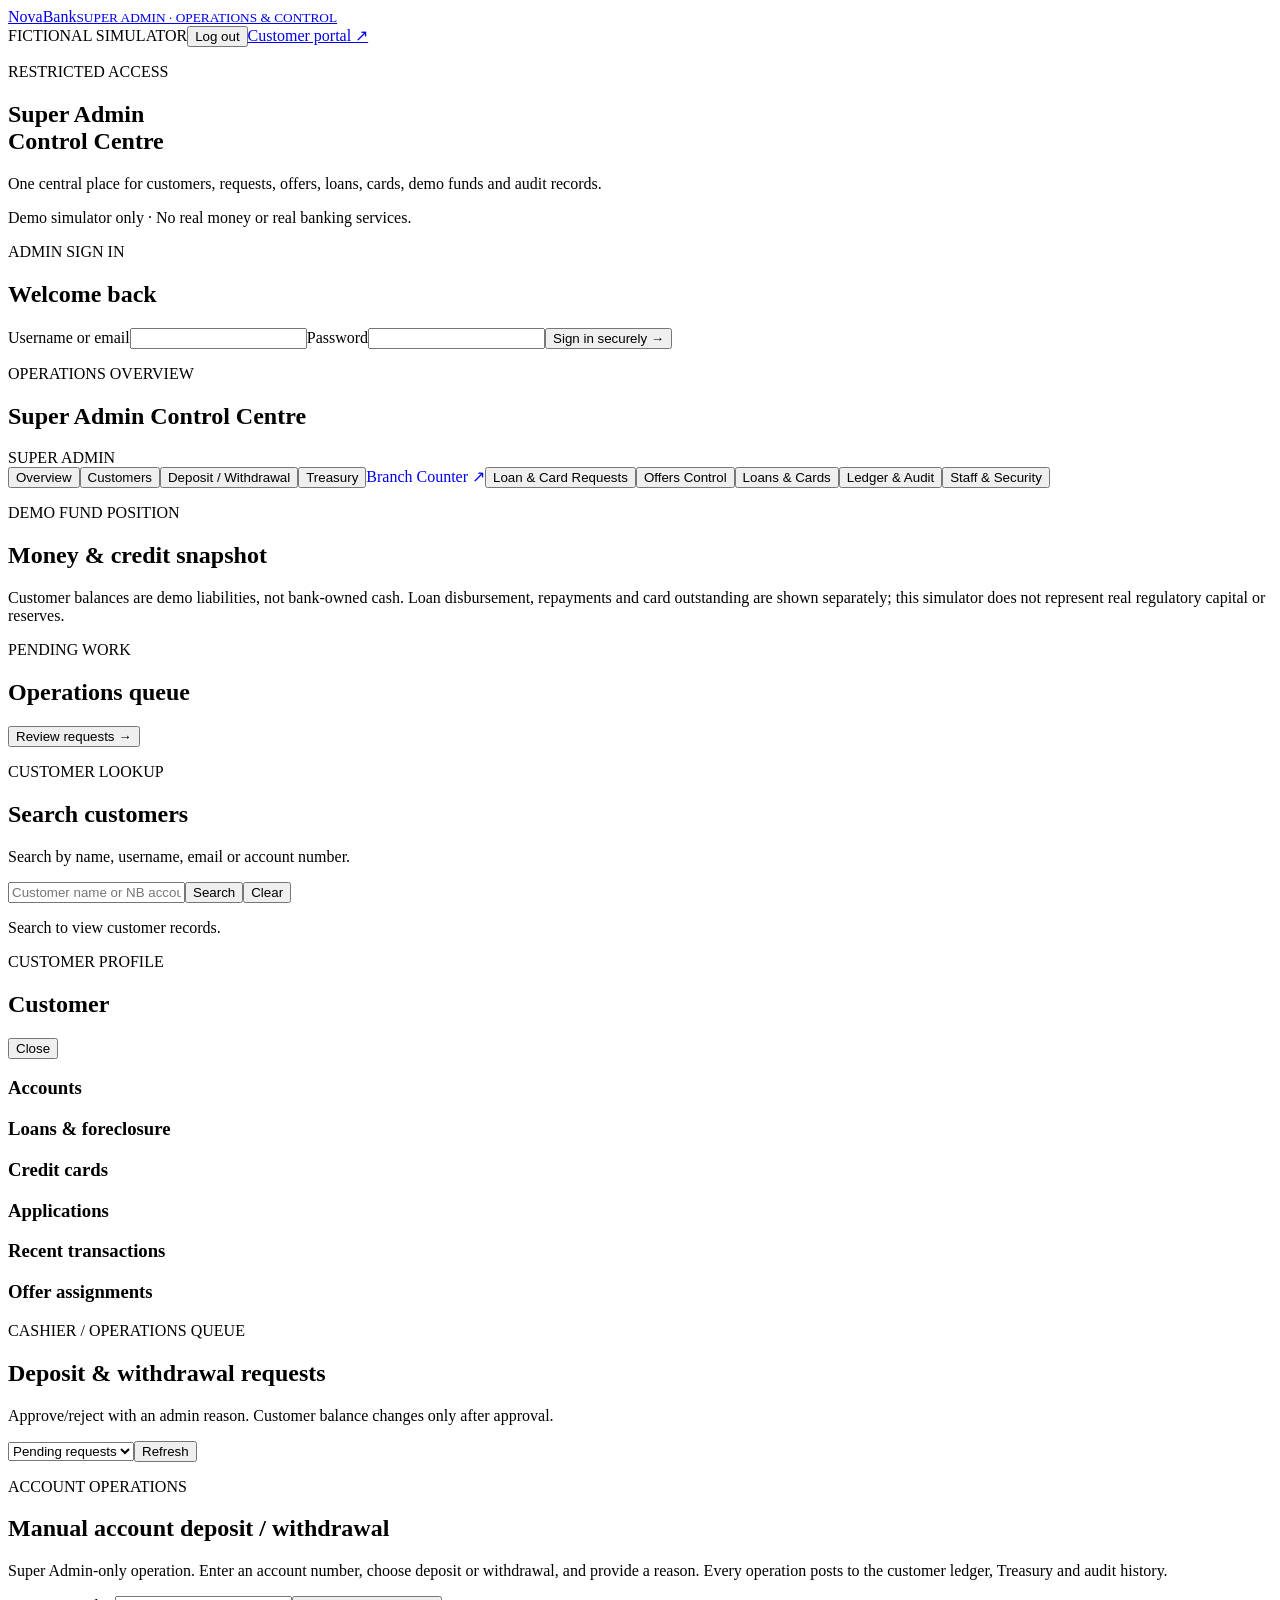
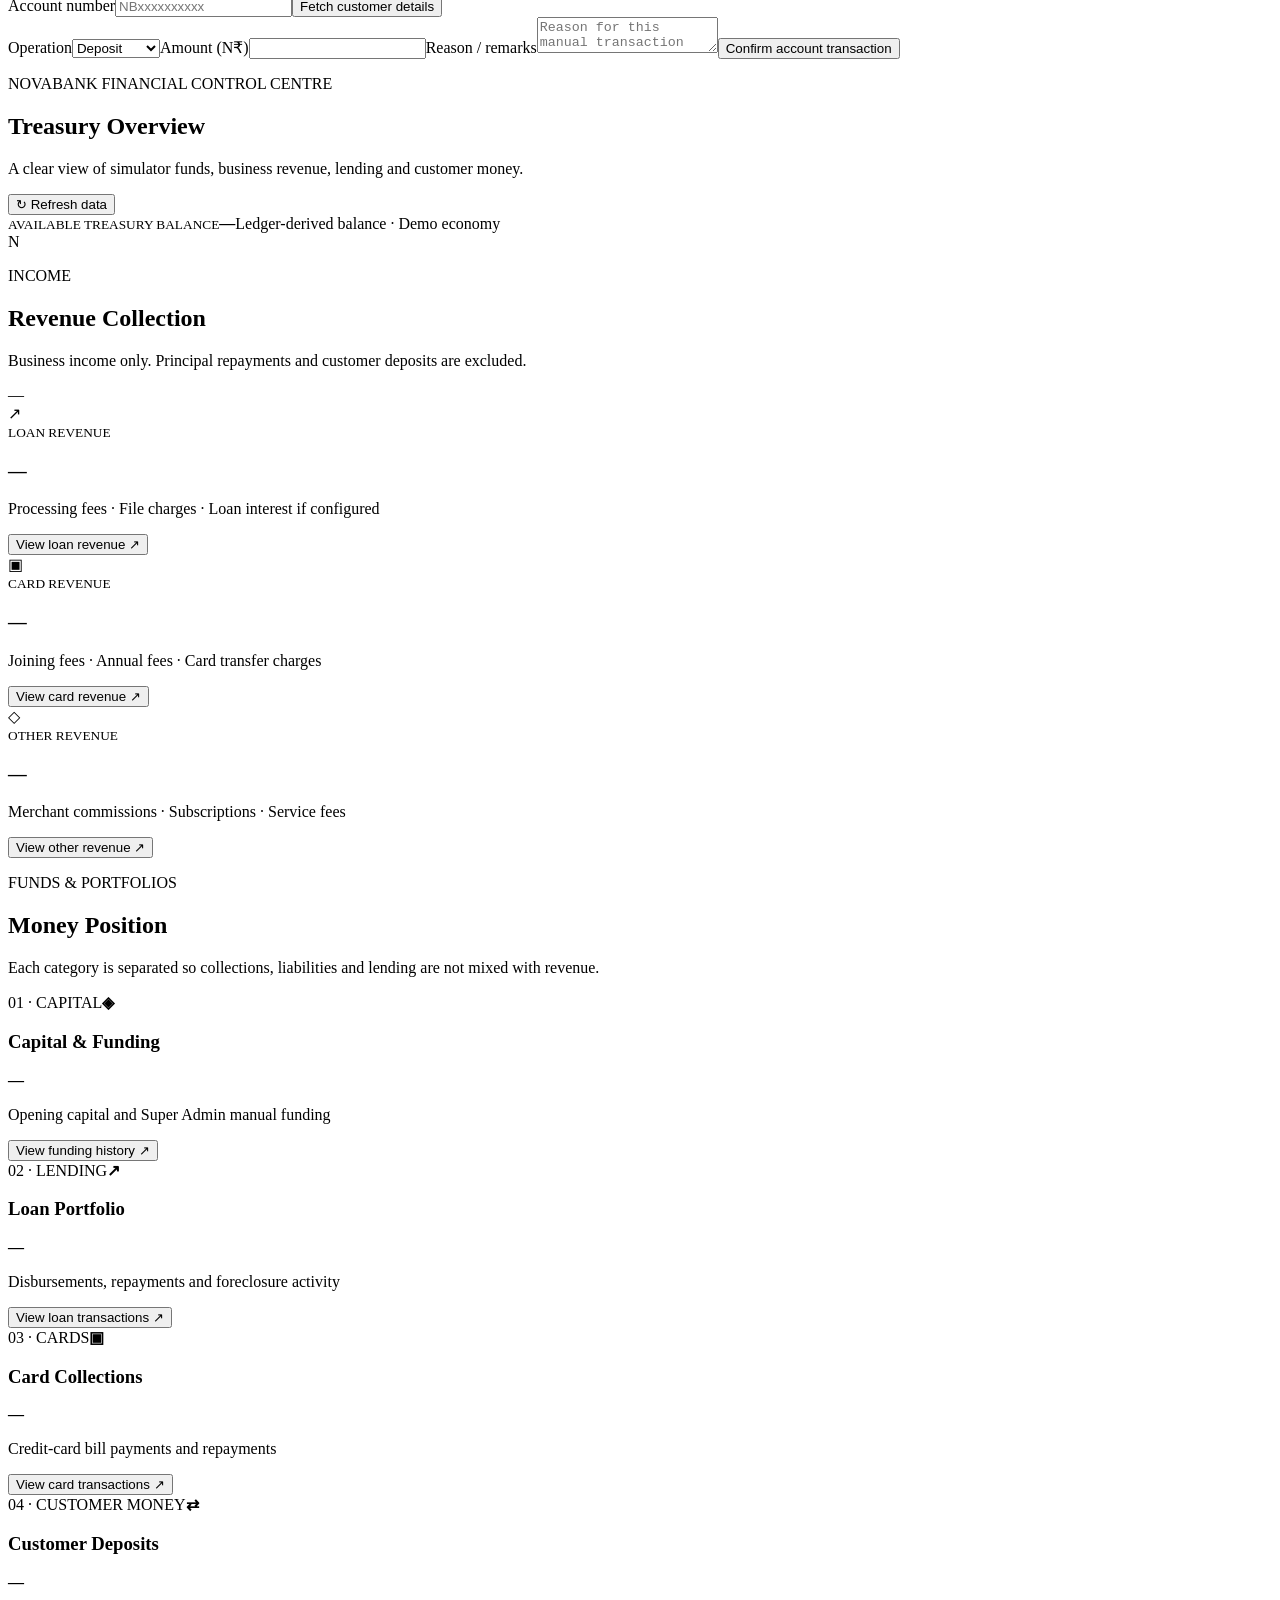
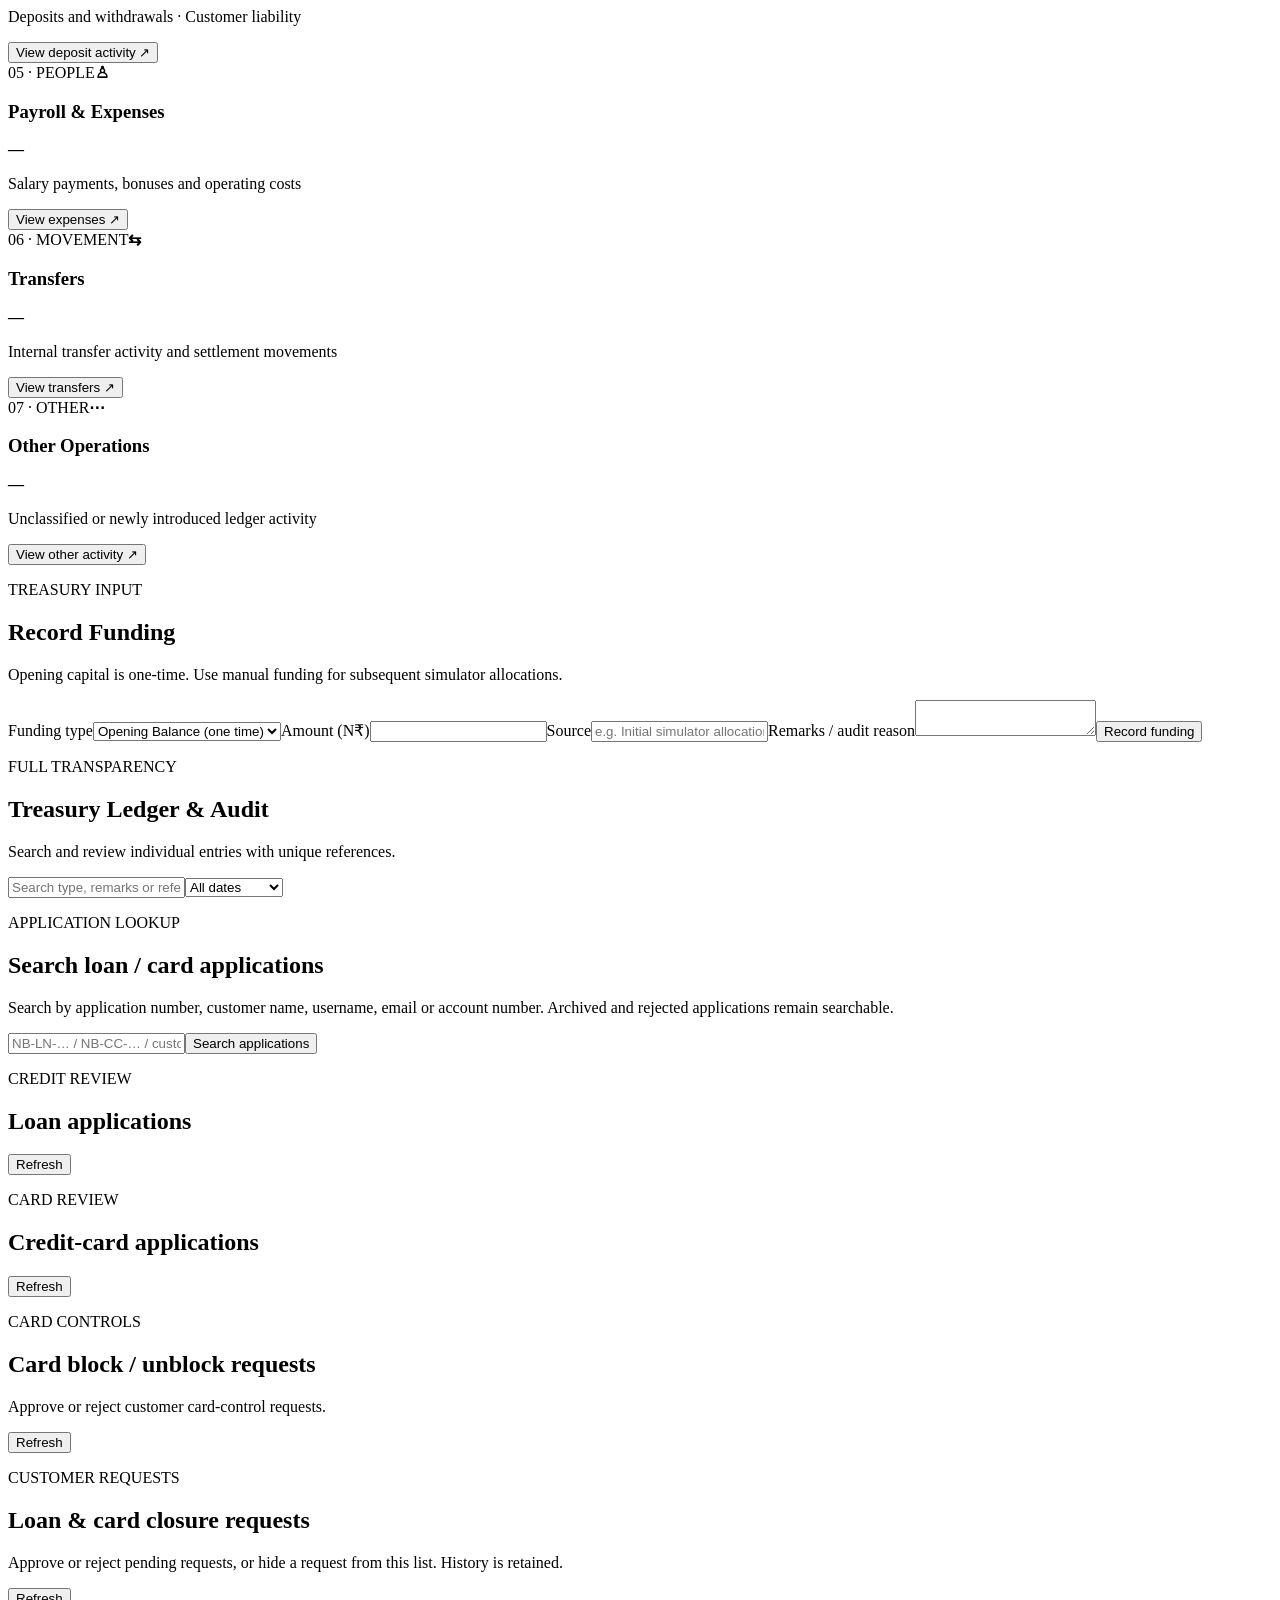
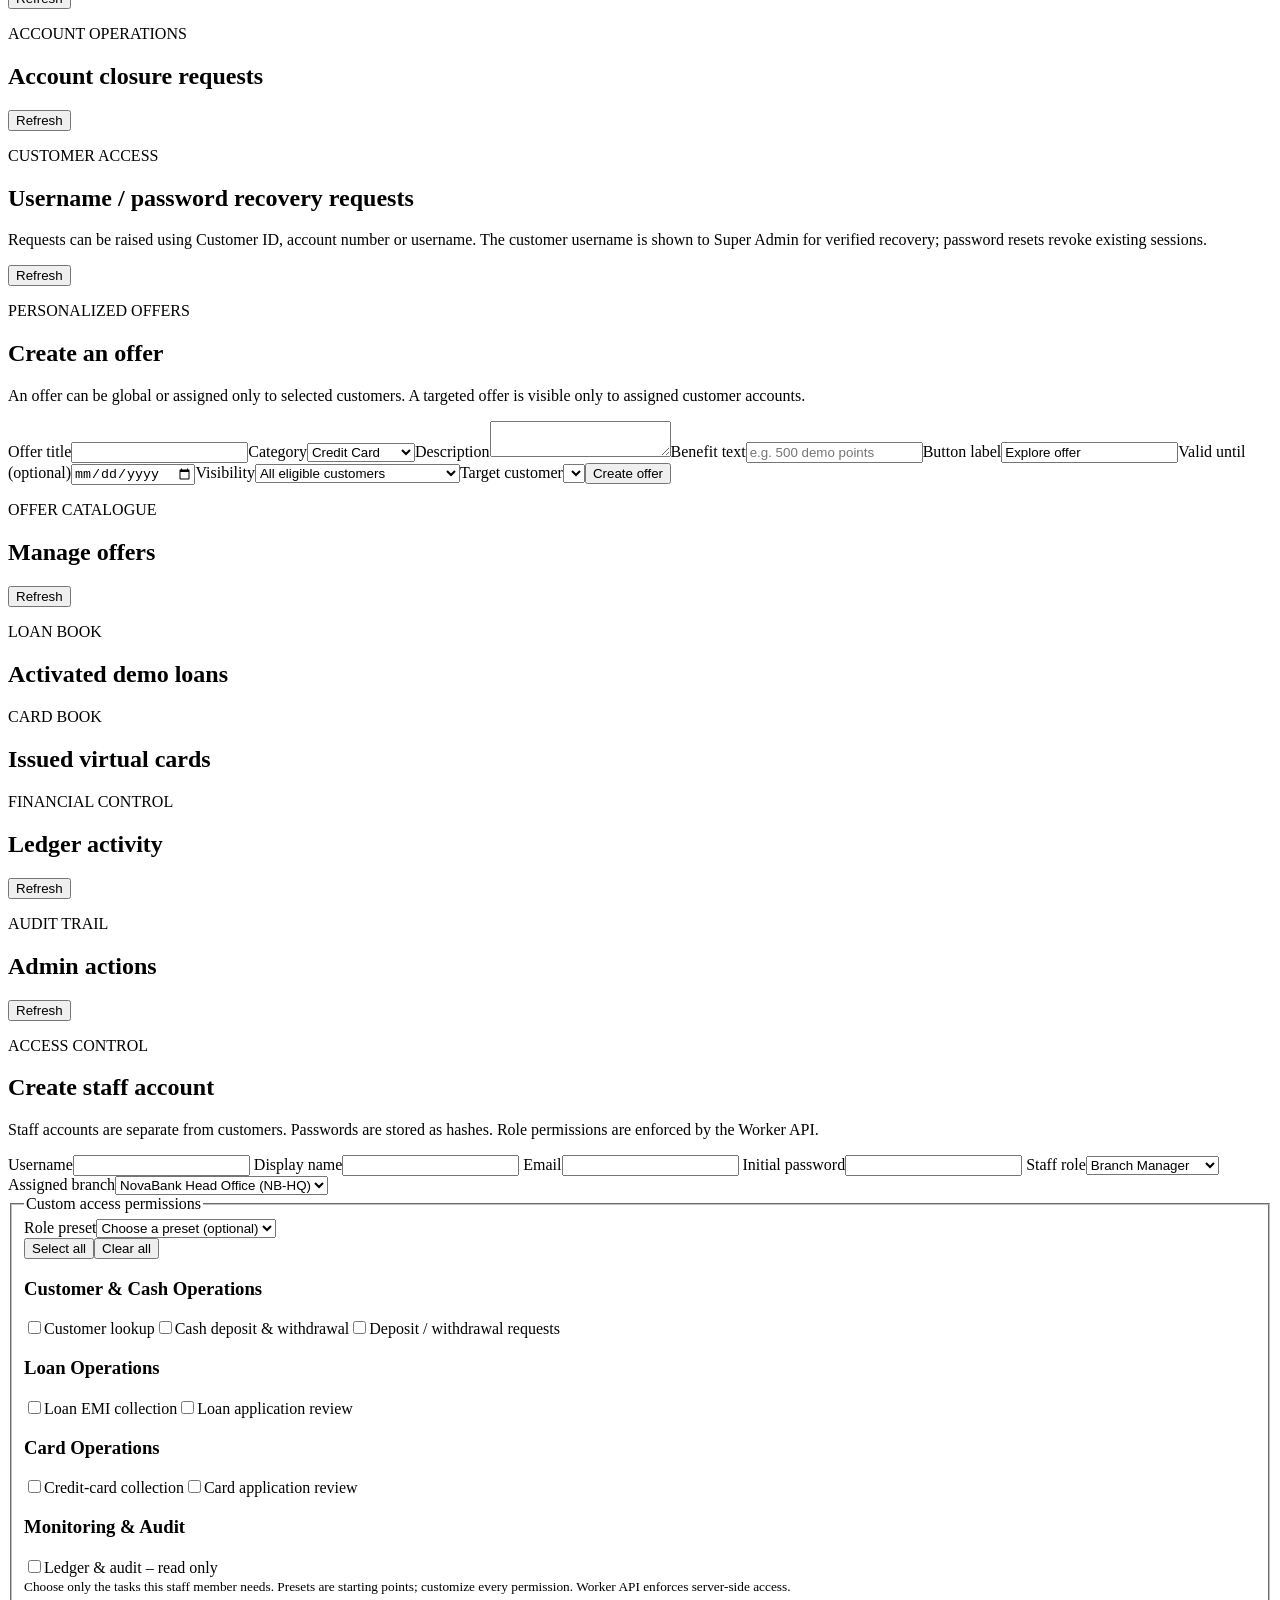
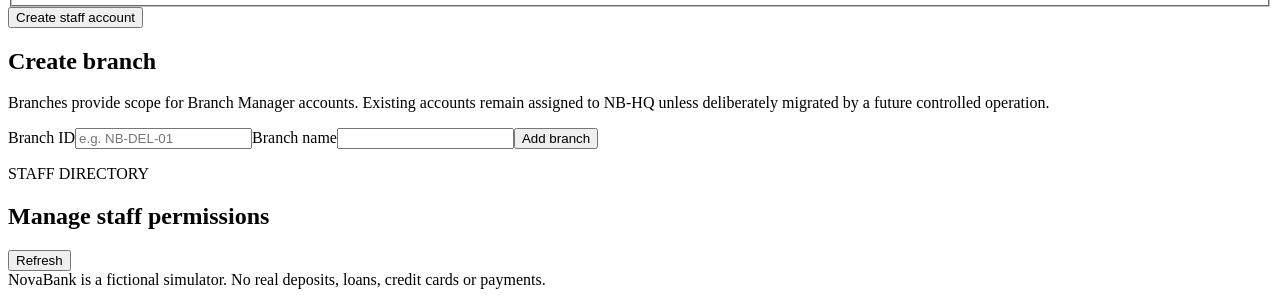
==== commit 752fd5d1: "Add files via upload" ====
--- a/public/admin.html
+++ b/public/admin.html
@@ -1,4 +1,4 @@
-<!doctype html><html lang="en"><head><meta charset="utf-8"><meta name="viewport" content="width=device-width,initial-scale=1"><meta name="theme-color" content="#07131f"><title>NovaBank | Super Admin</title><link rel="stylesheet" href="/admin.css?v=novabank-admin-v19"></head><body>
+<!doctype html><html lang="en"><head><meta charset="utf-8"><meta name="viewport" content="width=device-width,initial-scale=1"><meta name="theme-color" content="#07131f"><title>NovaBank | Super Admin</title><link rel="stylesheet" href="/admin.css?v=novabank-admin-v20"></head><body>
 <header class="top"><a class="brand" href="/">Nova<span>Bank</span><small>SUPER ADMIN · OPERATIONS & CONTROL</small></a><div class="top-actions"><span class="demo">FICTIONAL SIMULATOR</span><button id="logout" class="btn ghost hidden">Log out</button><a class="btn ghost" href="/">Customer portal ↗</a></div></header><main>
 <section id="loginPanel" class="login-grid"><div class="intro"><p class="eyebrow">RESTRICTED ACCESS</p><h1>Super Admin<br><span>Control Centre</span></h1><p>One central place for customers, requests, offers, loans, cards, demo funds and audit records.</p><p class="warning">Demo simulator only · No real money or real banking services.</p></div><form id="loginForm" class="panel"><p class="eyebrow">ADMIN SIGN IN</p><h2>Welcome back</h2><label>Username or email<input name="login" autocomplete="username" required></label><label>Password<input name="password" type="password" autocomplete="current-password" required></label><button class="btn primary" type="submit">Sign in securely →</button><p id="loginError" class="error"></p></form></section>
 <section id="app" class="hidden"><div class="heading"><div><p class="eyebrow">OPERATIONS OVERVIEW</p><h1>Super Admin <span>Control Centre</span></h1><p id="welcome" class="muted"></p></div><span class="role">SUPER ADMIN</span></div><div id="notice" class="notice hidden"></div>
@@ -47,7 +47,15 @@
       <label>Initial password<input name="password" type="password" required minlength="12" maxlength="128" autocomplete="new-password"></label>
       <label>Staff role<select name="role" required><option value="branch_manager">Branch Manager</option><option value="loan_officer">Loan Officer</option><option value="credit_officer">Credit Officer</option><option value="cashier">Cashier</option><option value="auditor">Auditor (read-only)</option></select></label>
       <label id="staffBranchLabel">Assigned branch<select name="branchId" id="staffBranch" required><option value="NB-HQ">NovaBank Head Office (NB-HQ)</option></select></label>
-      <fieldset class="permission-fieldset wide"><legend>Custom access permissions</legend><div class="permission-grid"><label class="permission-option"><input type="checkbox" name="permissions" value="customer_lookup"><span>Customer lookup</span></label><label class="permission-option"><input type="checkbox" name="permissions" value="cash_operations"><span>Cash deposit & withdrawal</span></label><label class="permission-option"><input type="checkbox" name="permissions" </label><label class="permission-option"><input type="checkbox" name="permissions" value="loan_collection"><span>Loan EMI collection</span></label><label class="permission-option"><input type="checkbox" name="permissions" value="card_collection"><span>Credit-card collection</span></label><label class="permission-option"><input type="checkbox" name="permissions" value="loan_review"><span>Loan application review</span></label><label class="permission-option"><input type="checkbox" name="permissions" value="card_review"><span>Card application review</span></label><label class="permission-option"><input type="checkbox" name="permissions" value="money_requests"><span>Deposit / withdrawal requests</span></label><label class="permission-option"><input type="checkbox" name="permissions" value="audit_view"><span>Audit & transaction read-only</span></label></div><small class="muted">Select only the tasks this staff member should access. Server-side checks enforce these permissions.</small></fieldset>
+      <fieldset class="permission-fieldset wide">
+<legend>Custom access permissions</legend>
+<div class="permission-toolbar"><label class="preset-label">Role preset<select id="permissionPreset"><option value="">Choose a preset (optional)</option><option value="cashier">Cashier</option><option value="loan_officer">Loan Officer</option><option value="credit_officer">Credit Officer</option><option value="auditor">Auditor – read only</option><option value="branch_manager">Branch Manager</option></select></label><div class="permission-actions"><button class="btn ghost" id="selectAllPermissions" type="button">Select all</button><button class="btn ghost" id="clearPermissions" type="button">Clear all</button></div></div>
+<div class="permission-groups">
+<section class="permission-group"><h3>Customer & Cash Operations</h3><div class="permission-grid"><label class="permission-option"><input type="checkbox" name="permissions" value="customer_lookup"><span>Customer lookup</span></label><label class="permission-option"><input type="checkbox" name="permissions" value="cash_operations"><span>Cash deposit & withdrawal</span></label><label class="permission-option"><input type="checkbox" name="permissions" value="money_requests"><span>Deposit / withdrawal requests</span></label></div></section>
+<section class="permission-group"><h3>Loan Operations</h3><div class="permission-grid"><label class="permission-option"><input type="checkbox" name="permissions" value="loan_collection"><span>Loan EMI collection</span></label><label class="permission-option"><input type="checkbox" name="permissions" value="loan_review"><span>Loan application review</span></label></div></section>
+<section class="permission-group"><h3>Card Operations</h3><div class="permission-grid"><label class="permission-option"><input type="checkbox" name="permissions" value="card_collection"><span>Credit-card collection</span></label><label class="permission-option"><input type="checkbox" name="permissions" value="card_review"><span>Card application review</span></label></div></section>
+<section class="permission-group"><h3>Monitoring & Audit</h3><div class="permission-grid"><label class="permission-option"><input type="checkbox" name="permissions" value="audit_view"><span>Ledger & audit – read only</span></label></div></section>
+</div><small class="muted">Choose only the tasks this staff member needs. Presets are starting points; customize every permission. Worker API enforces server-side access.</small></fieldset>
       <button class="btn primary" type="submit">Create staff account</button>
     </form>
   </section>
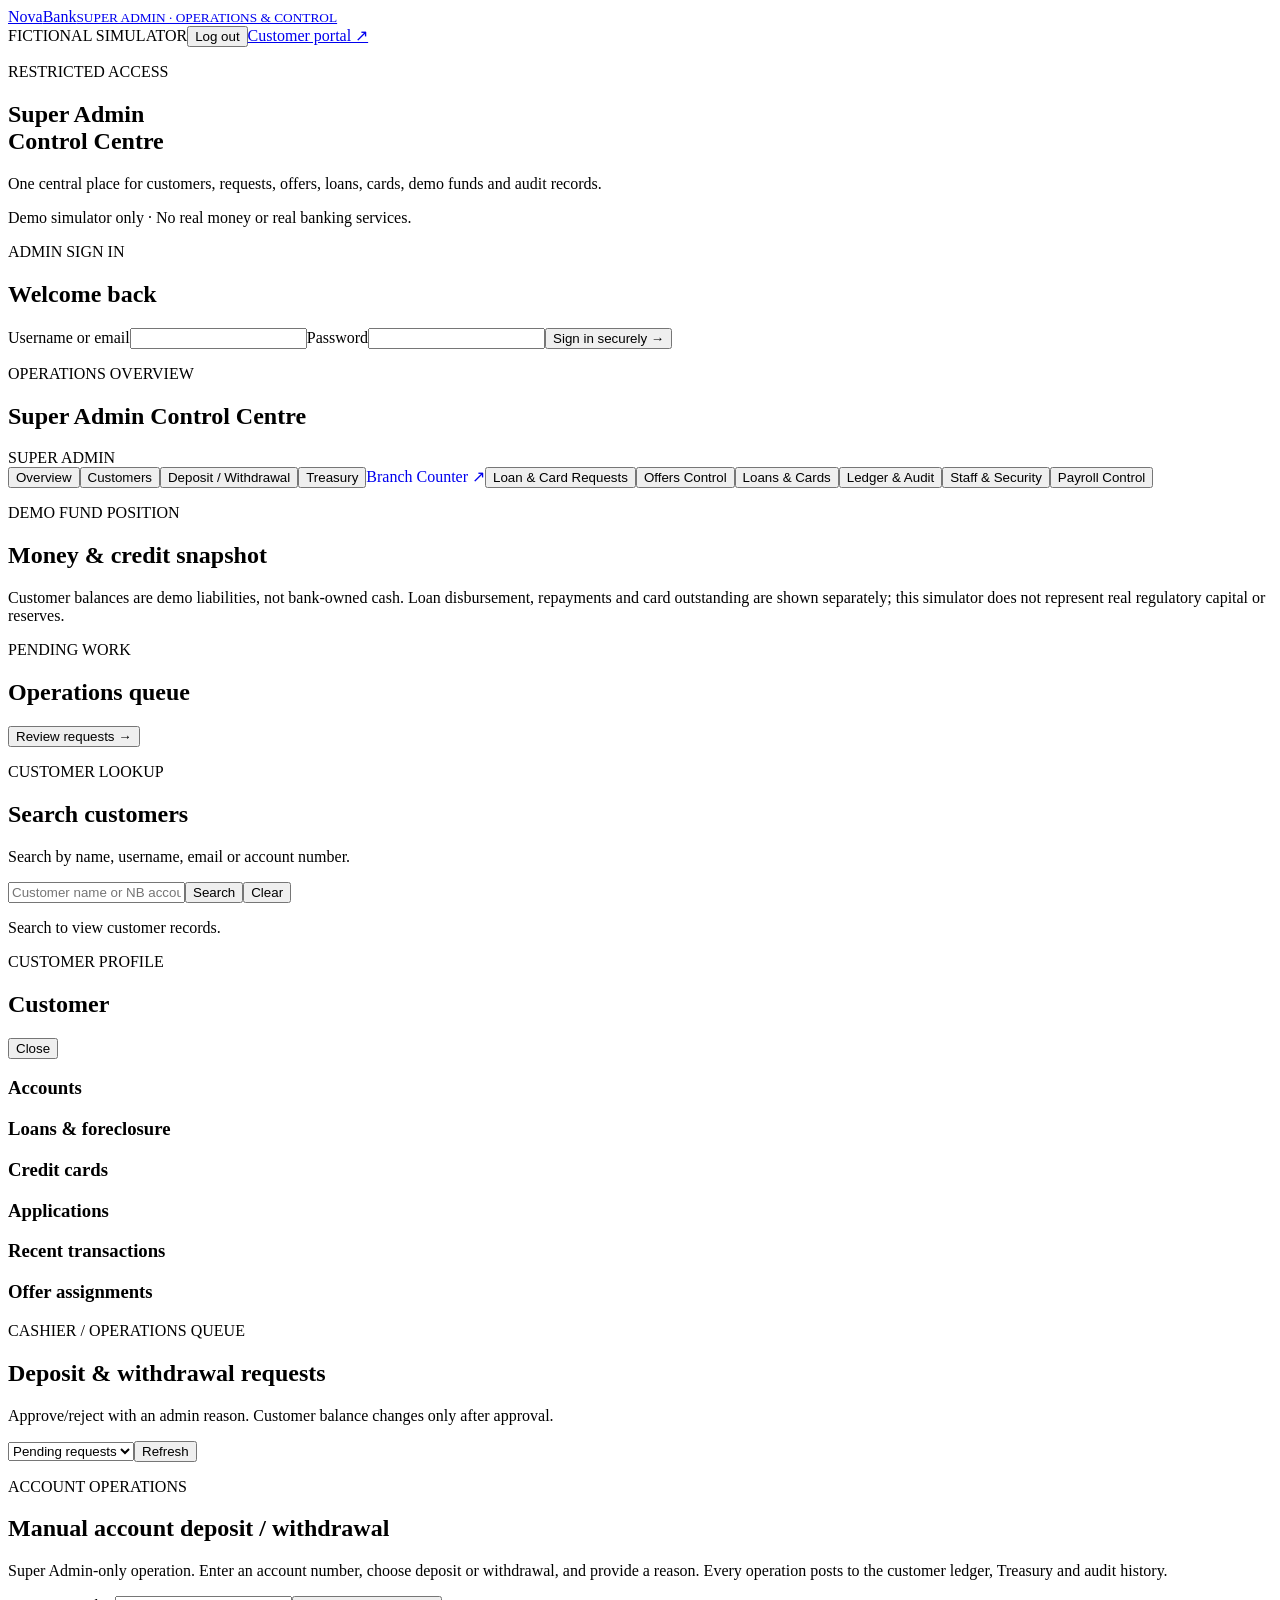
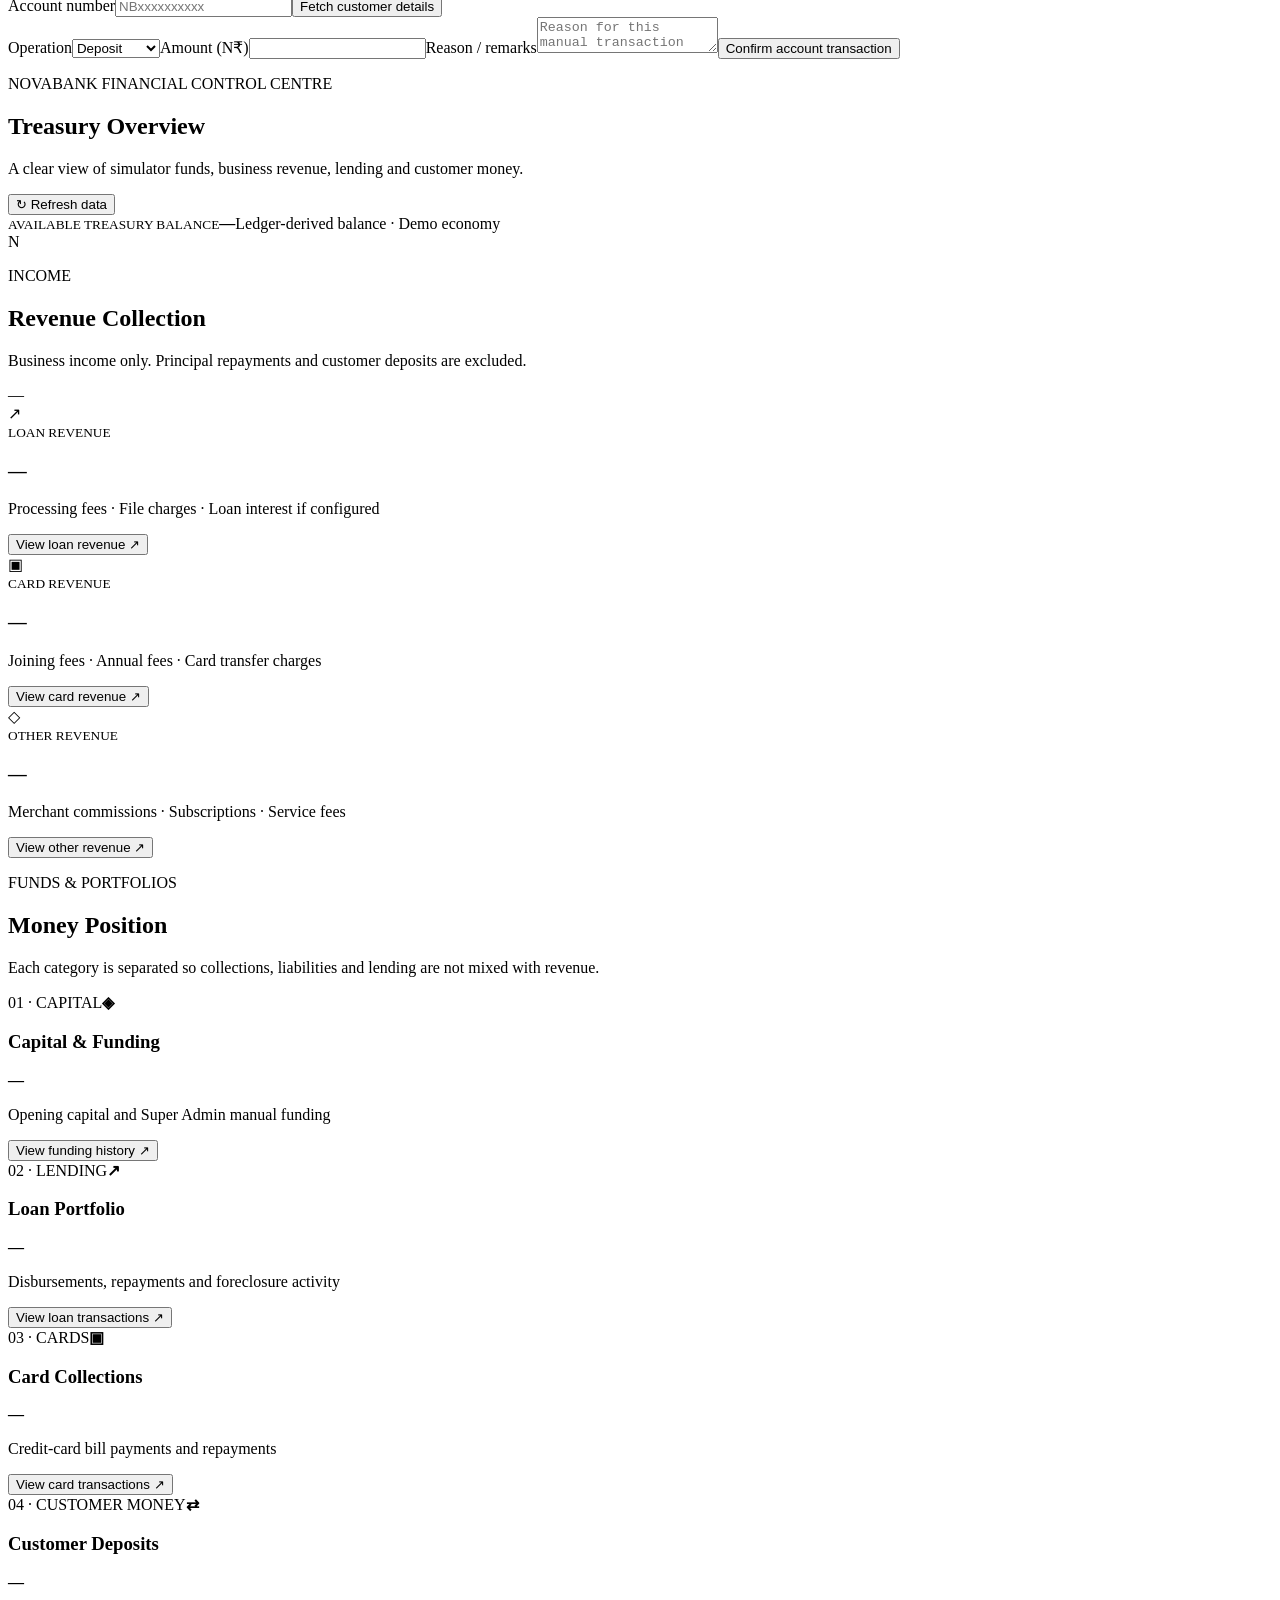
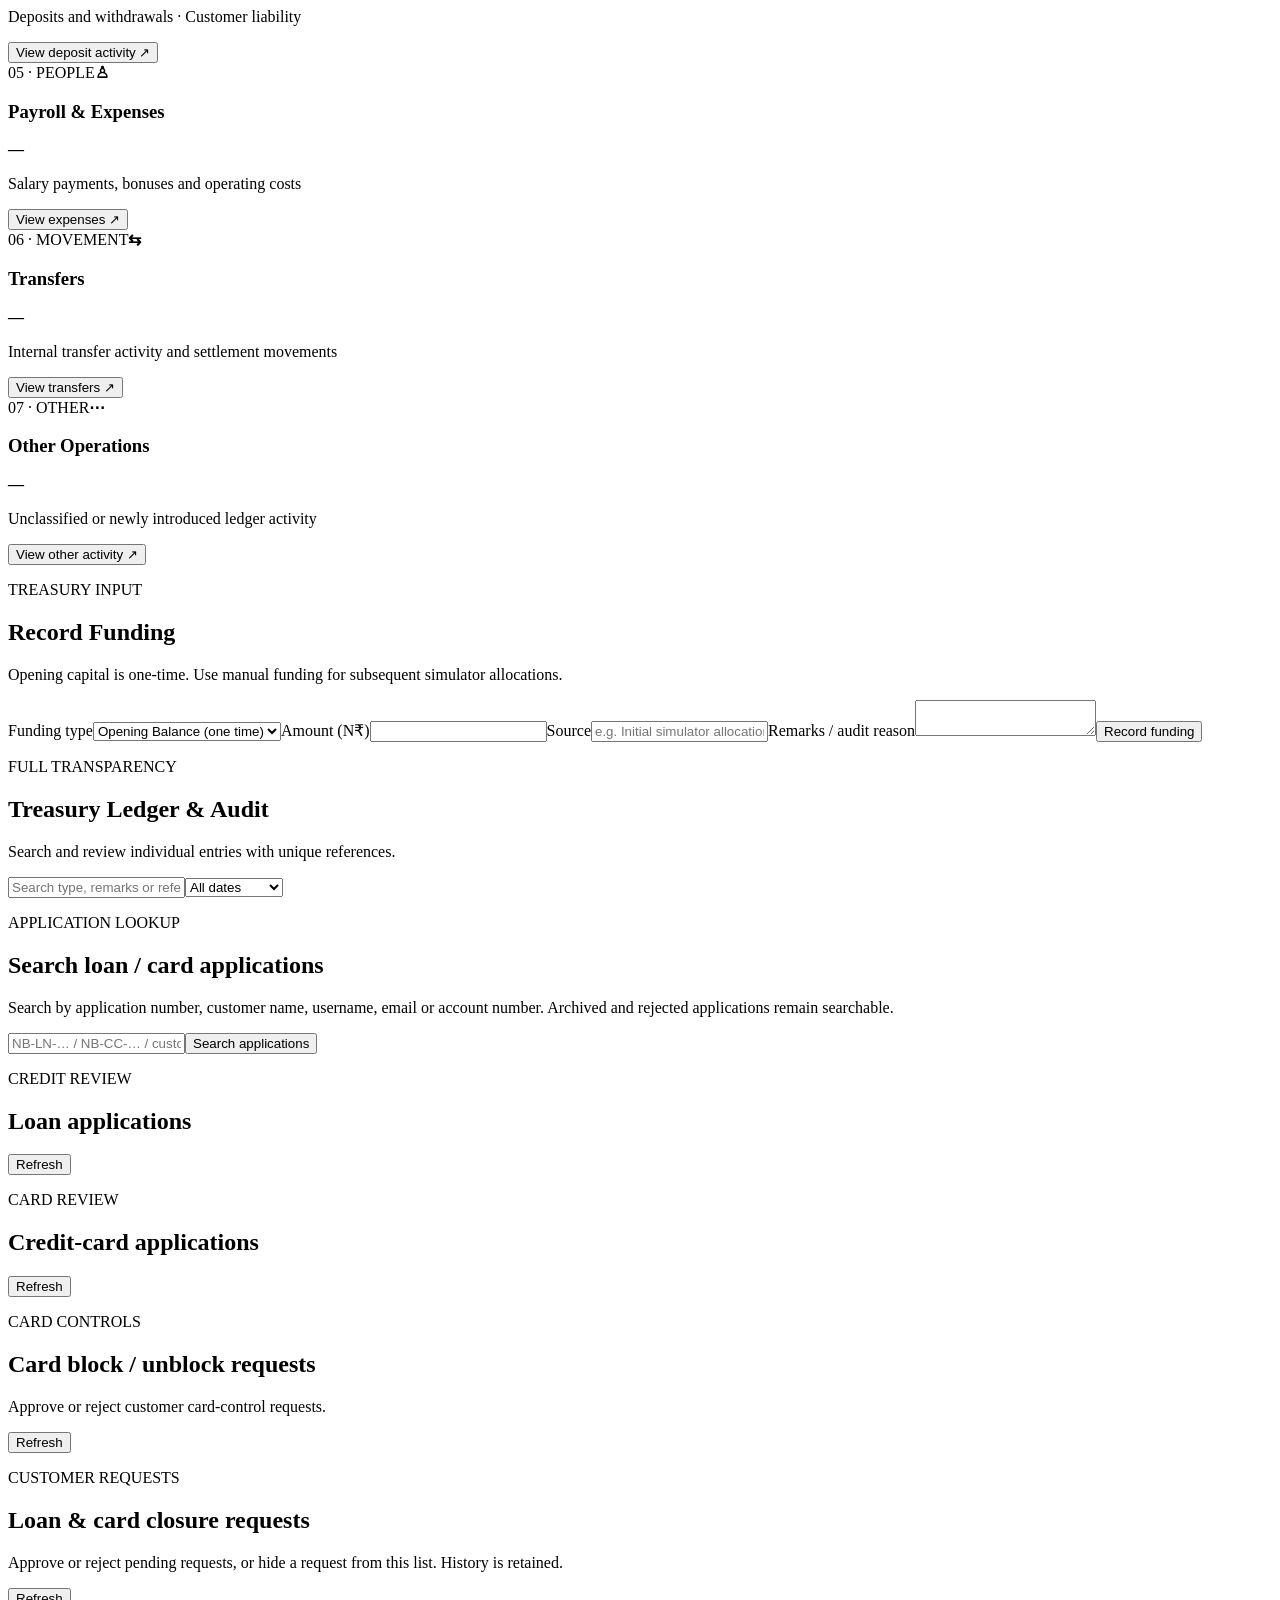
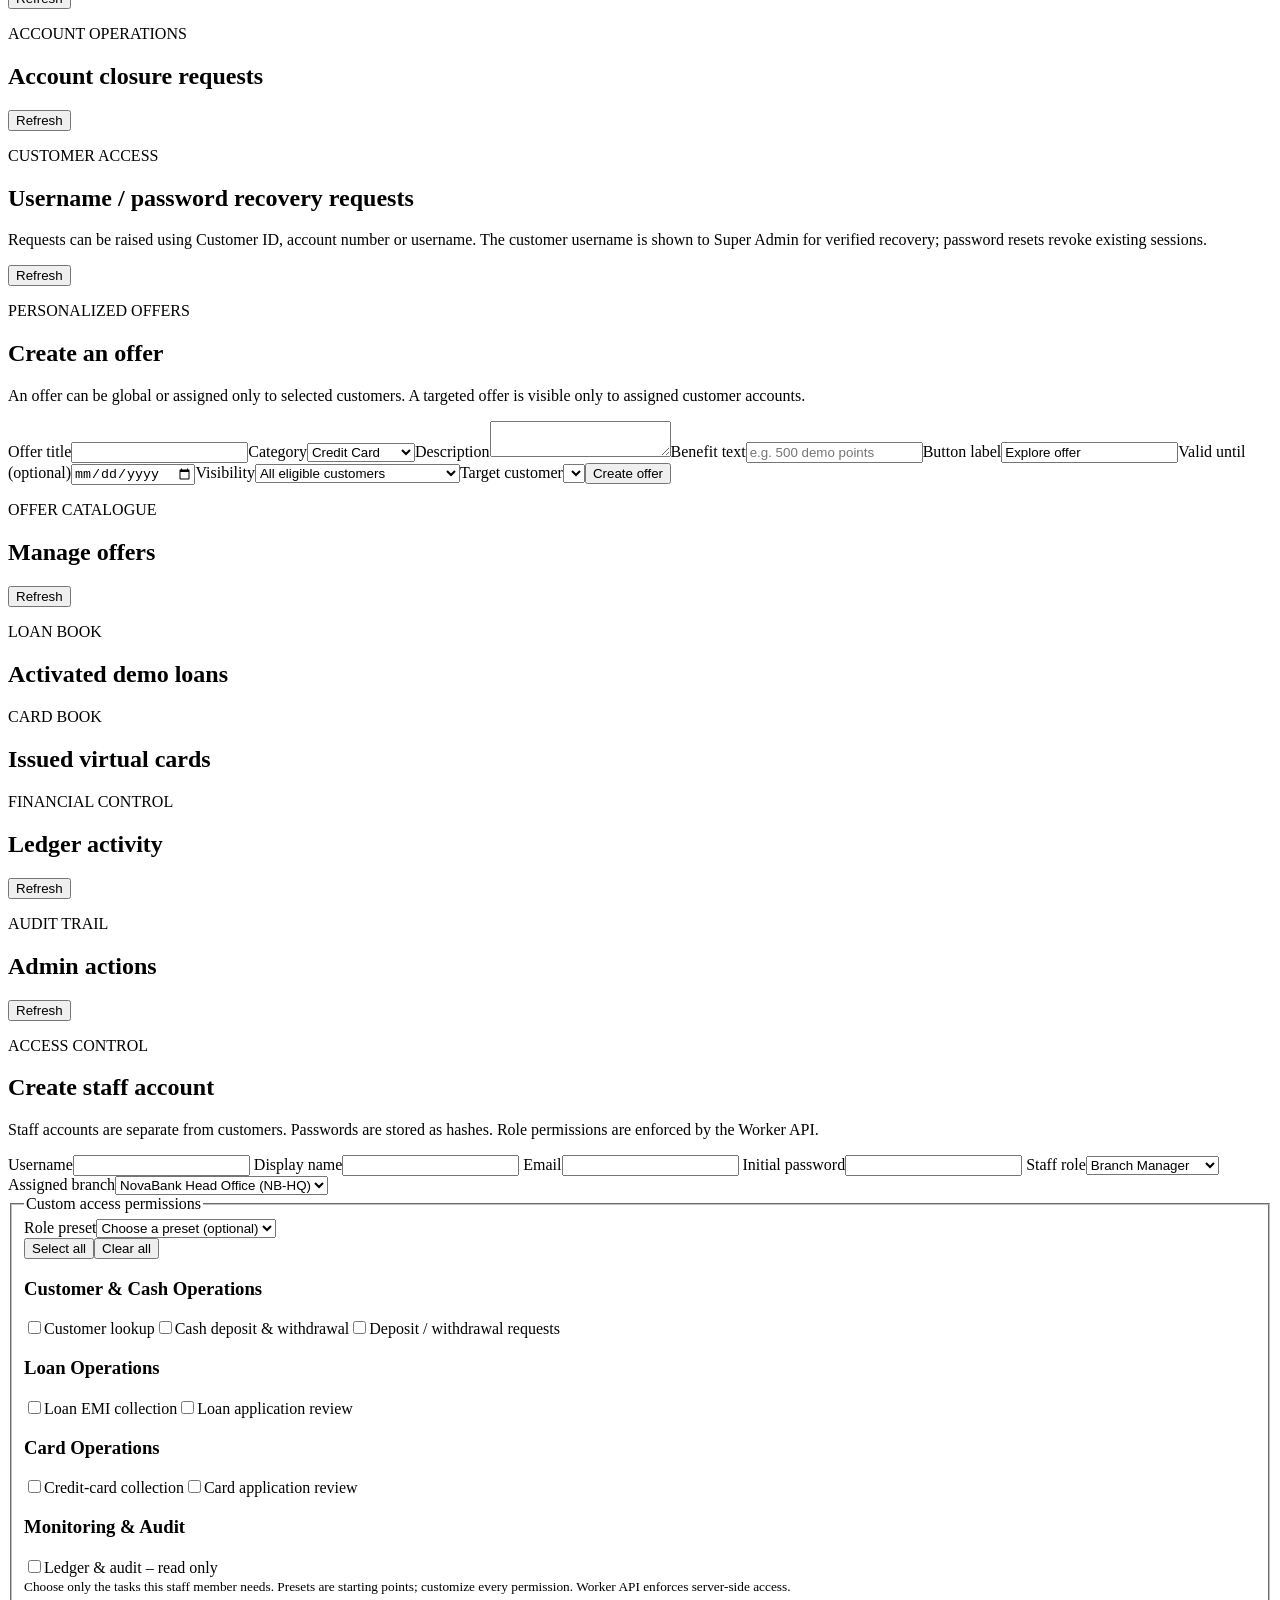
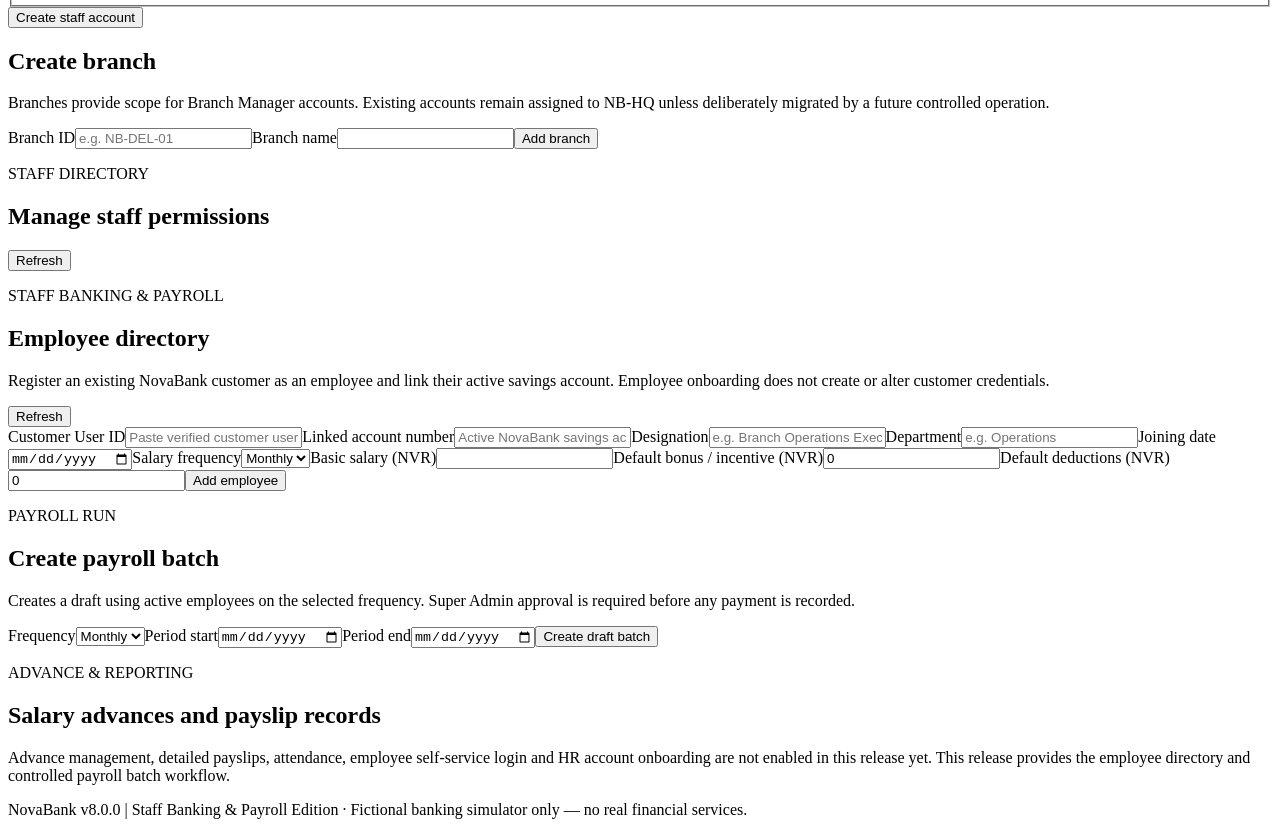
==== commit 1e767bd7: "Add files via upload" ====
--- a/public/admin.html
+++ b/public/admin.html
@@ -1,8 +1,8 @@
-<!doctype html><html lang="en"><head><meta charset="utf-8"><meta name="viewport" content="width=device-width,initial-scale=1"><meta name="theme-color" content="#07131f"><title>NovaBank | Super Admin</title><link rel="stylesheet" href="/admin.css?v=novabank-admin-v20"></head><body>
+<!doctype html><html lang="en"><head><meta charset="utf-8"><meta name="viewport" content="width=device-width,initial-scale=1"><meta name="theme-color" content="#07131f"><title>NovaBank | Super Admin</title><link rel="stylesheet" href="/admin.css?v=novabank-admin-v8"></head><body>
 <header class="top"><a class="brand" href="/">Nova<span>Bank</span><small>SUPER ADMIN · OPERATIONS & CONTROL</small></a><div class="top-actions"><span class="demo">FICTIONAL SIMULATOR</span><button id="logout" class="btn ghost hidden">Log out</button><a class="btn ghost" href="/">Customer portal ↗</a></div></header><main>
 <section id="loginPanel" class="login-grid"><div class="intro"><p class="eyebrow">RESTRICTED ACCESS</p><h1>Super Admin<br><span>Control Centre</span></h1><p>One central place for customers, requests, offers, loans, cards, demo funds and audit records.</p><p class="warning">Demo simulator only · No real money or real banking services.</p></div><form id="loginForm" class="panel"><p class="eyebrow">ADMIN SIGN IN</p><h2>Welcome back</h2><label>Username or email<input name="login" autocomplete="username" required></label><label>Password<input name="password" type="password" autocomplete="current-password" required></label><button class="btn primary" type="submit">Sign in securely →</button><p id="loginError" class="error"></p></form></section>
 <section id="app" class="hidden"><div class="heading"><div><p class="eyebrow">OPERATIONS OVERVIEW</p><h1>Super Admin <span>Control Centre</span></h1><p id="welcome" class="muted"></p></div><span class="role">SUPER ADMIN</span></div><div id="notice" class="notice hidden"></div>
-<nav class="tabs" id="tabs"><button class="tab active" data-tab="overview">Overview</button><button class="tab" data-tab="customers">Customers</button><button class="tab" data-tab="money">Deposit / Withdrawal</button><button class="tab" data-tab="treasury">Treasury</button><a class="tab" href="/branch.html" style="text-decoration:none">Branch Counter ↗</a><button class="tab" data-tab="applications">Loan & Card Requests</button><button class="tab" data-tab="offers">Offers Control</button><button class="tab" data-tab="portfolio">Loans & Cards</button><button class="tab" data-tab="ledger">Ledger & Audit</button><button class="tab" data-tab="staff">Staff & Security</button></nav>
+<nav class="tabs" id="tabs"><button class="tab active" data-tab="overview">Overview</button><button class="tab" data-tab="customers">Customers</button><button class="tab" data-tab="money">Deposit / Withdrawal</button><button class="tab" data-tab="treasury">Treasury</button><a class="tab" href="/branch.html" style="text-decoration:none">Branch Counter ↗</a><button class="tab" data-tab="applications">Loan & Card Requests</button><button class="tab" data-tab="offers">Offers Control</button><button class="tab" data-tab="portfolio">Loans & Cards</button><button class="tab" data-tab="ledger">Ledger & Audit</button><button class="tab" data-tab="staff">Staff & Security</button><button class="tab" data-tab="payroll">Payroll Control</button></nav>
 <section class="tab-pane" id="pane-overview"><div class="stats" id="stats"></div><div class="two-col"><section class="panel"><p class="eyebrow">DEMO FUND POSITION</p><h2>Money & credit snapshot</h2><div id="fundSnapshot" class="profile-grid"></div><p class="muted note">Customer balances are demo liabilities, not bank-owned cash. Loan disbursement, repayments and card outstanding are shown separately; this simulator does not represent real regulatory capital or reserves.</p></section><section class="panel"><p class="eyebrow">PENDING WORK</p><h2>Operations queue</h2><div id="queueSnapshot" class="queue"></div><button class="btn primary" data-goto="money">Review requests →</button></section></div></section>
 <section class="tab-pane hidden" id="pane-customers"><section class="panel"><p class="eyebrow">CUSTOMER LOOKUP</p><h2>Search customers</h2><p class="muted">Search by name, username, email or account number.</p><form id="searchForm" class="search-form"><input id="query" placeholder="Customer name or NB account number"><button class="btn primary">Search</button><button id="clearSearch" class="btn ghost" type="button">Clear</button></form><div id="customerResults" class="results"><p class="muted">Search to view customer records.</p></div></section><section id="detailPanel" class="panel hidden"><div class="section-head"><div><p class="eyebrow">CUSTOMER PROFILE</p><h2 id="customerTitle">Customer</h2><p id="customerMeta" class="muted"></p></div><button id="closeDetails" class="btn ghost">Close</button></div><div id="profileGrid" class="profile-grid"></div><div class="section-head sub"><h3>Accounts</h3></div><div id="accounts" class="cards-grid"></div><div class="section-head sub"><h3>Loans & foreclosure</h3></div><div id="loans" class="cards-grid"></div><div class="section-head sub"><h3>Credit cards</h3></div><div id="cards" class="cards-grid"></div><div class="section-head sub"><h3>Applications</h3></div><div id="applications" class="cards-grid"></div><div class="section-head sub"><h3>Recent transactions</h3></div><div id="transactions" class="table-wrap"></div><div class="section-head sub"><h3>Offer assignments</h3></div><div id="customerOffers" class="cards-grid"></div></section></section>
 <section class="tab-pane hidden" id="pane-money"><section class="panel"><p class="eyebrow">CASHIER / OPERATIONS QUEUE</p><h2>Deposit & withdrawal requests</h2><p class="muted">Approve/reject with an admin reason. Customer balance changes only after approval.</p><div class="filter-row"><select id="moneyFilter"><option value="pending">Pending requests</option><option value="processing">Processing</option><option value="all">All requests</option><option value="approved">Approved</option><option value="rejected">Rejected</option><option value="archived">Archived history</option></select><button id="refreshMoney" class="btn ghost">Refresh</button></div><div id="moneyRequests" class="cards-grid"></div></section><section class="panel"><p class="eyebrow">ACCOUNT OPERATIONS</p><h2>Manual account deposit / withdrawal</h2><p class="muted">Super Admin-only operation. Enter an account number, choose deposit or withdrawal, and provide a reason. Every operation posts to the customer ledger, Treasury and audit history.</p><form id="manualTransactionForm" class="form-grid"><label>Account number<input name="accountNumber" id="manualAccountNumber" placeholder="NBxxxxxxxxxx" required maxlength="24"></label><button id="manualAccountLookup" class="btn ghost" type="button">Fetch customer details</button><div id="manualAccountPreview" class="profile-grid wide" aria-live="polite"></div><label>Operation<select name="operation" required><option value="deposit">Deposit</option><option value="withdrawal">Withdrawal</option></select></label><label>Amount (N₹)<input name="amount" type="number" min="1" step="0.01" required></label><label class="wide">Reason / remarks<textarea name="reason" required minlength="3" maxlength="240" placeholder="Reason for this manual transaction"></textarea></label><button class="btn primary" type="submit">Confirm account transaction</button></form><div id="manualTransactionResult" aria-live="polite"></div></section></section>
@@ -64,4 +64,9 @@
   </section>
   <section class="panel"><div class="section-head"><div><p class="eyebrow">STAFF DIRECTORY</p><h2>Manage staff permissions</h2></div><button id="refreshStaff" class="btn ghost">Refresh</button></div><div id="staffList" class="cards-grid"></div></section>
 </section>
-<footer>NovaBank is a fictional simulator. No real deposits, loans, credit cards or payments.</footer></section></main><script src="/admin.js?v=novabank-access-v2" defer></script></body></html>+<section class="tab-pane hidden" id="pane-payroll">
+<section class="panel"><div class="section-head"><div><p class="eyebrow">STAFF BANKING & PAYROLL</p><h2>Employee directory</h2><p class="muted">Register an existing NovaBank customer as an employee and link their active savings account. Employee onboarding does not create or alter customer credentials.</p></div><button id="refreshPayroll" class="btn ghost" type="button">Refresh</button></div>
+<form id="payrollEmployeeForm" class="form-grid"><label>Customer User ID<input name="userId" required placeholder="Paste verified customer user ID"></label><label>Linked account number<input name="accountNumber" required placeholder="Active NovaBank savings account"></label><label>Designation<input name="designation" required maxlength="80" placeholder="e.g. Branch Operations Executive"></label><label>Department<input name="department" maxlength="80" placeholder="e.g. Operations"></label><label>Joining date<input name="joiningDate" type="date" required></label><label>Salary frequency<select name="frequency"><option value="monthly">Monthly</option><option value="weekly">Weekly</option></select></label><label>Basic salary (NVR)<input name="basicSalary" type="number" min="0" step="0.01" required></label><label>Default bonus / incentive (NVR)<input name="bonus" type="number" min="0" step="0.01" value="0"></label><label>Default deductions (NVR)<input name="deductions" type="number" min="0" step="0.01" value="0"></label><button class="btn primary" type="submit">Add employee</button></form><div id="payrollEmployees" class="cards-grid"></div></section>
+<section class="panel"><p class="eyebrow">PAYROLL RUN</p><h2>Create payroll batch</h2><p class="muted">Creates a draft using active employees on the selected frequency. Super Admin approval is required before any payment is recorded.</p><form id="payrollBatchForm" class="form-grid"><label>Frequency<select name="frequency"><option value="monthly">Monthly</option><option value="weekly">Weekly</option></select></label><label>Period start<input name="periodStart" type="date" required></label><label>Period end<input name="periodEnd" type="date" required></label><button class="btn primary" type="submit">Create draft batch</button></form><div id="payrollBatches" class="cards-grid"></div></section>
+<section class="panel"><p class="eyebrow">ADVANCE & REPORTING</p><h2>Salary advances and payslip records</h2><p class="muted">Advance management, detailed payslips, attendance, employee self-service login and HR account onboarding are not enabled in this release yet. This release provides the employee directory and controlled payroll batch workflow.</p><div id="payrollAdvances" class="cards-grid"></div></section></section>
+<footer>NovaBank v8.0.0 | Staff Banking & Payroll Edition · Fictional banking simulator only — no real financial services.</footer></section></main><script src="/admin.js?v=novabank-v8" defer></script></body></html>
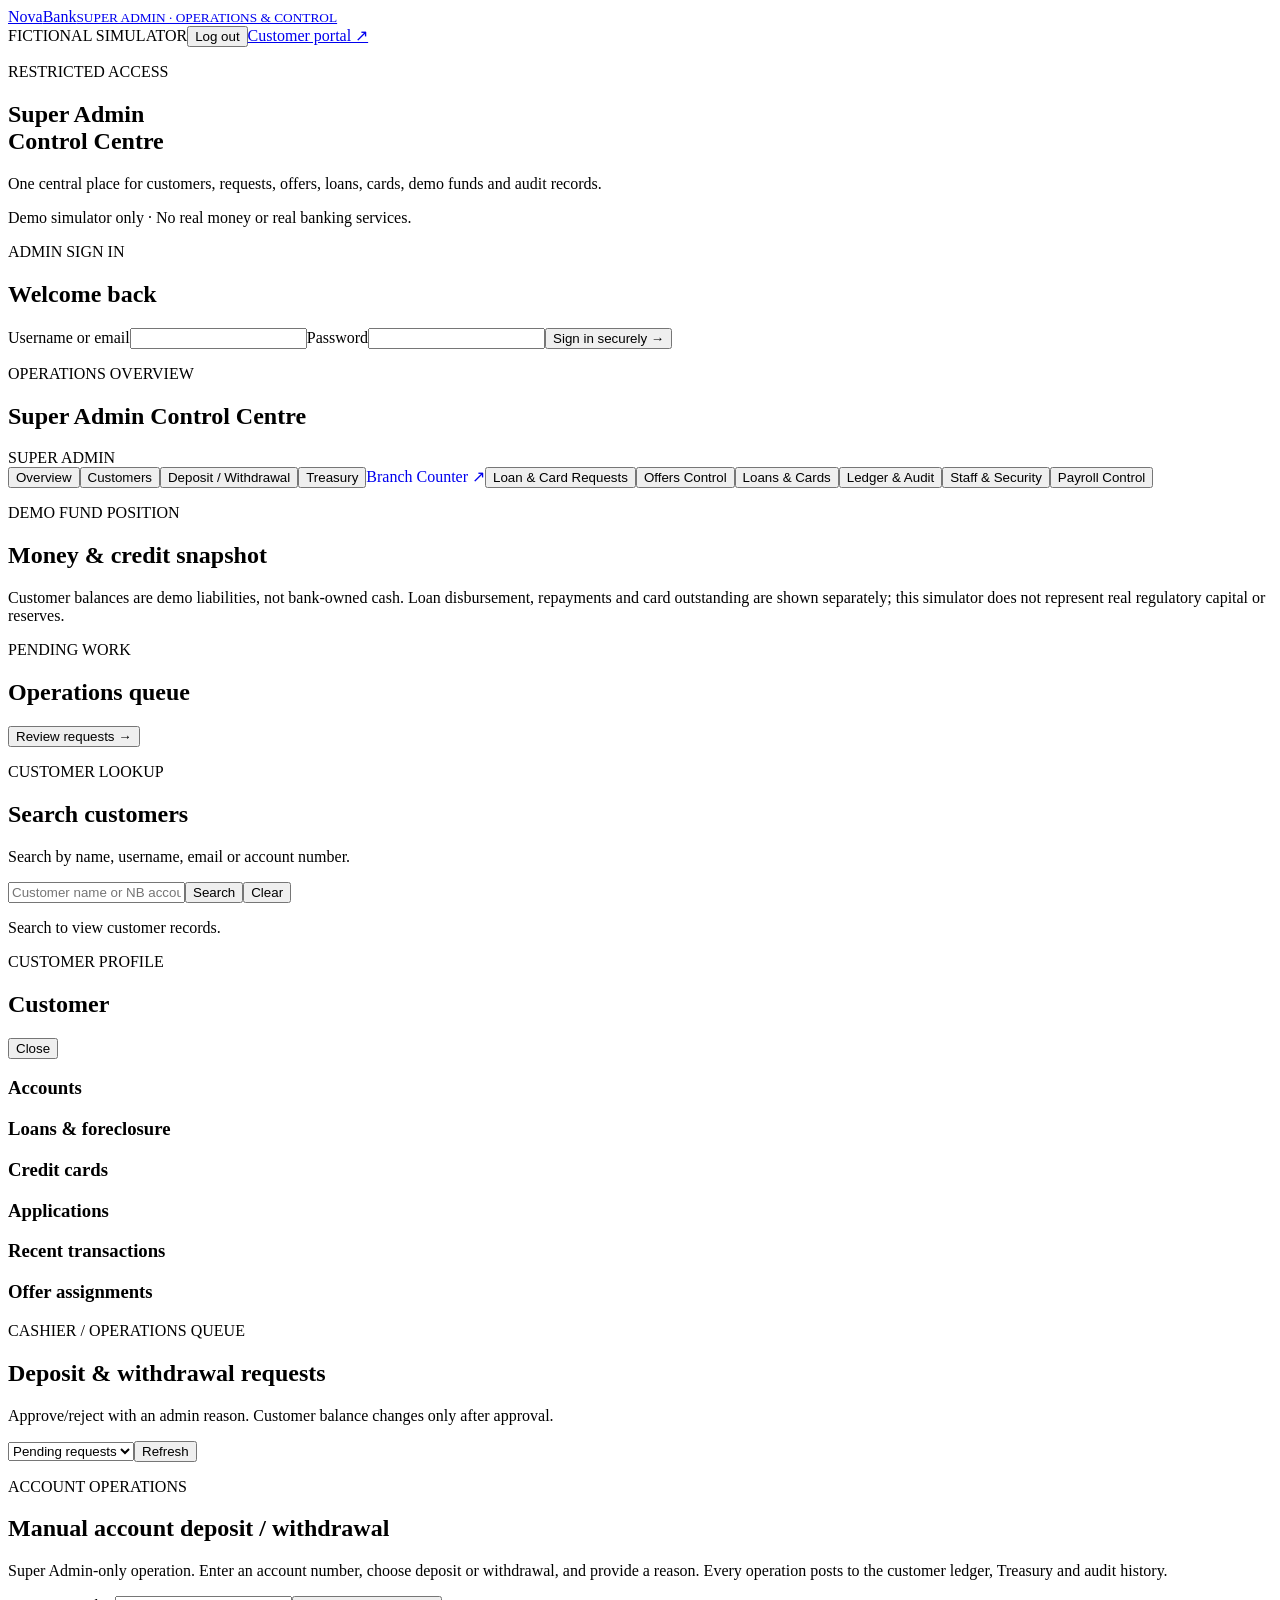
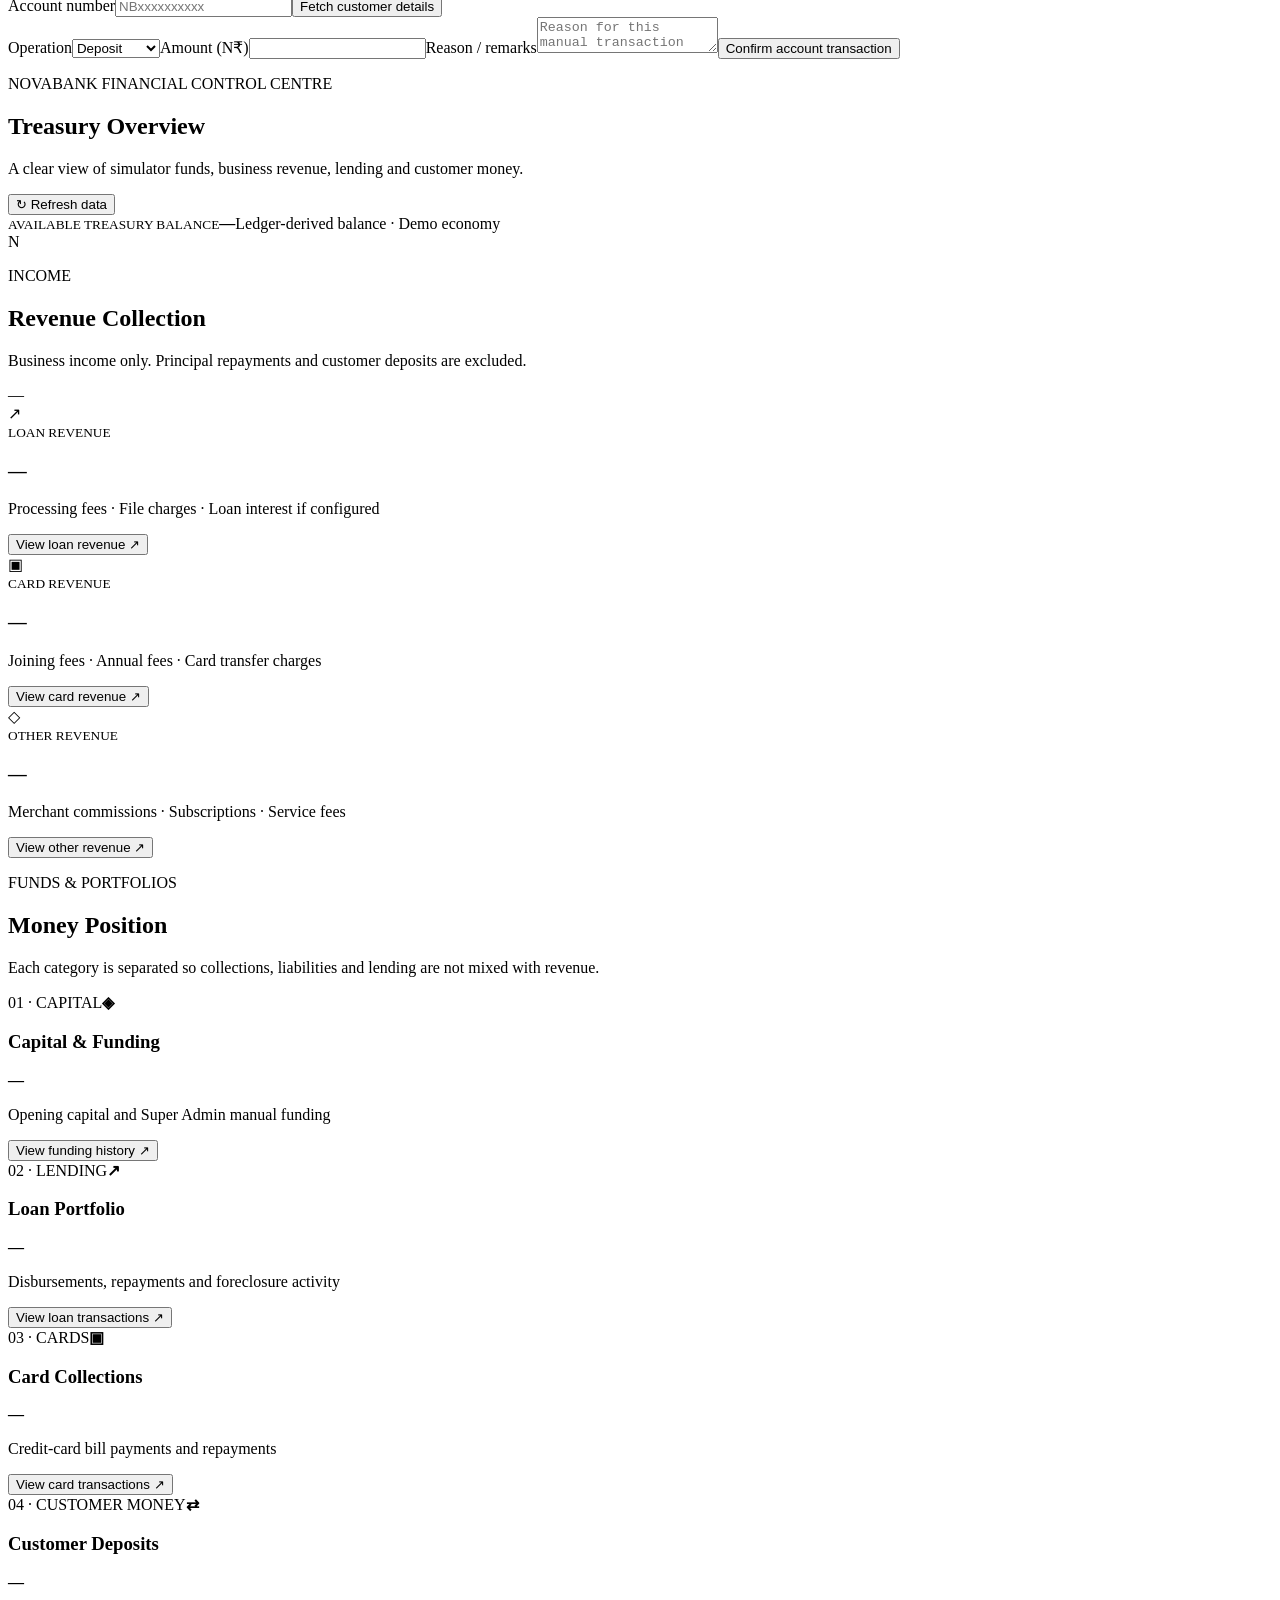
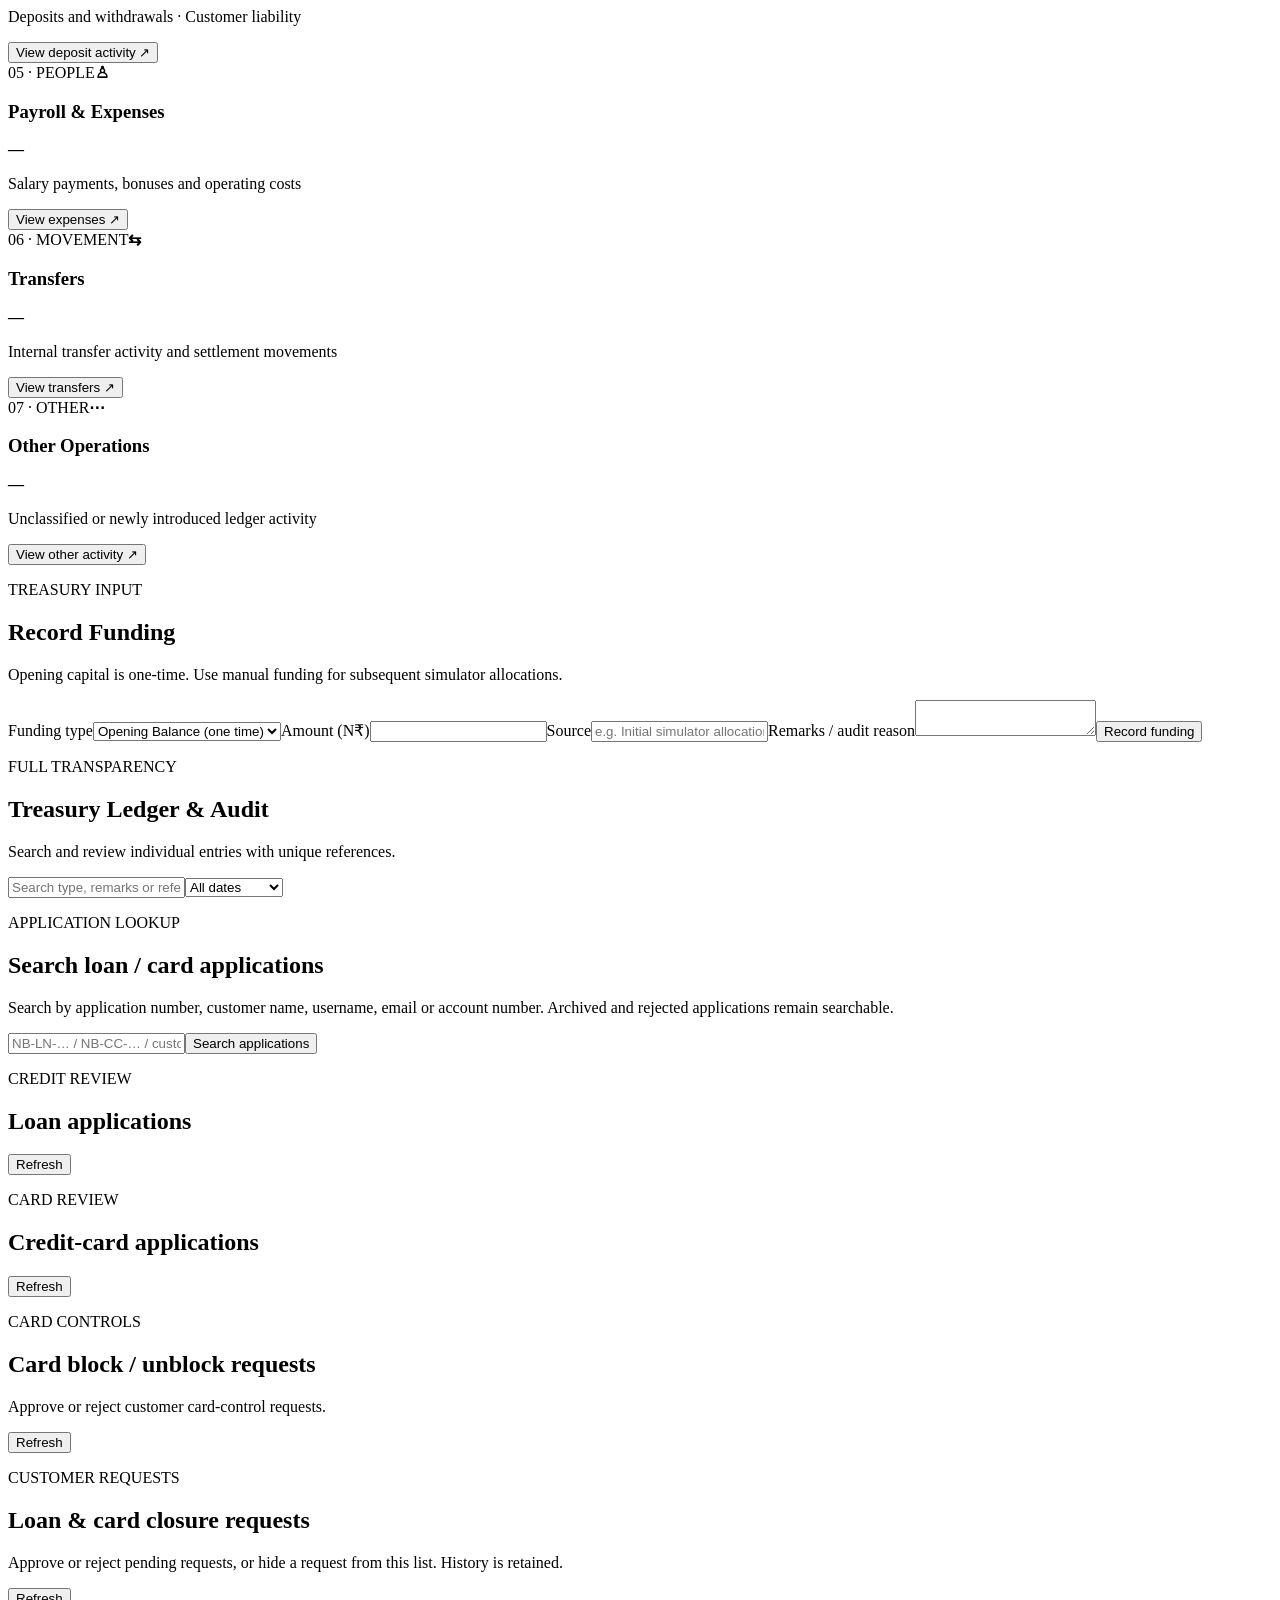
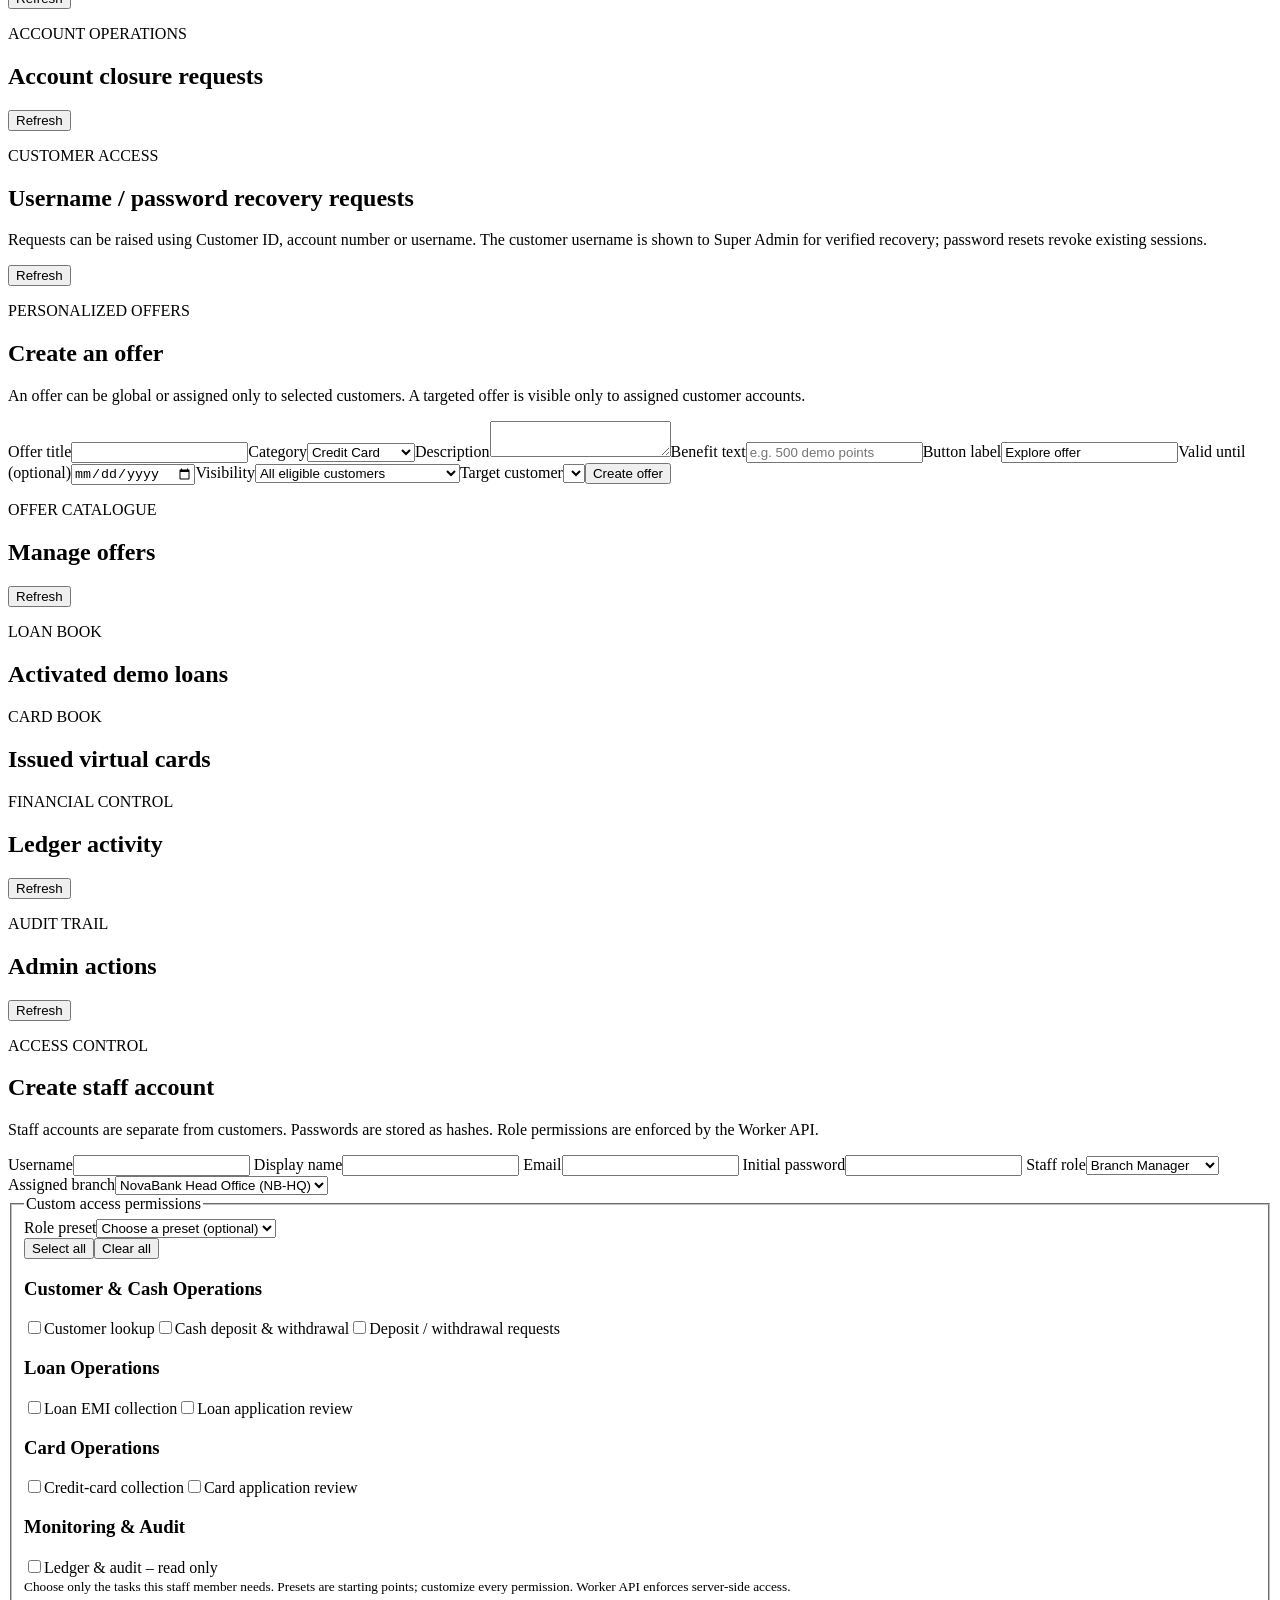
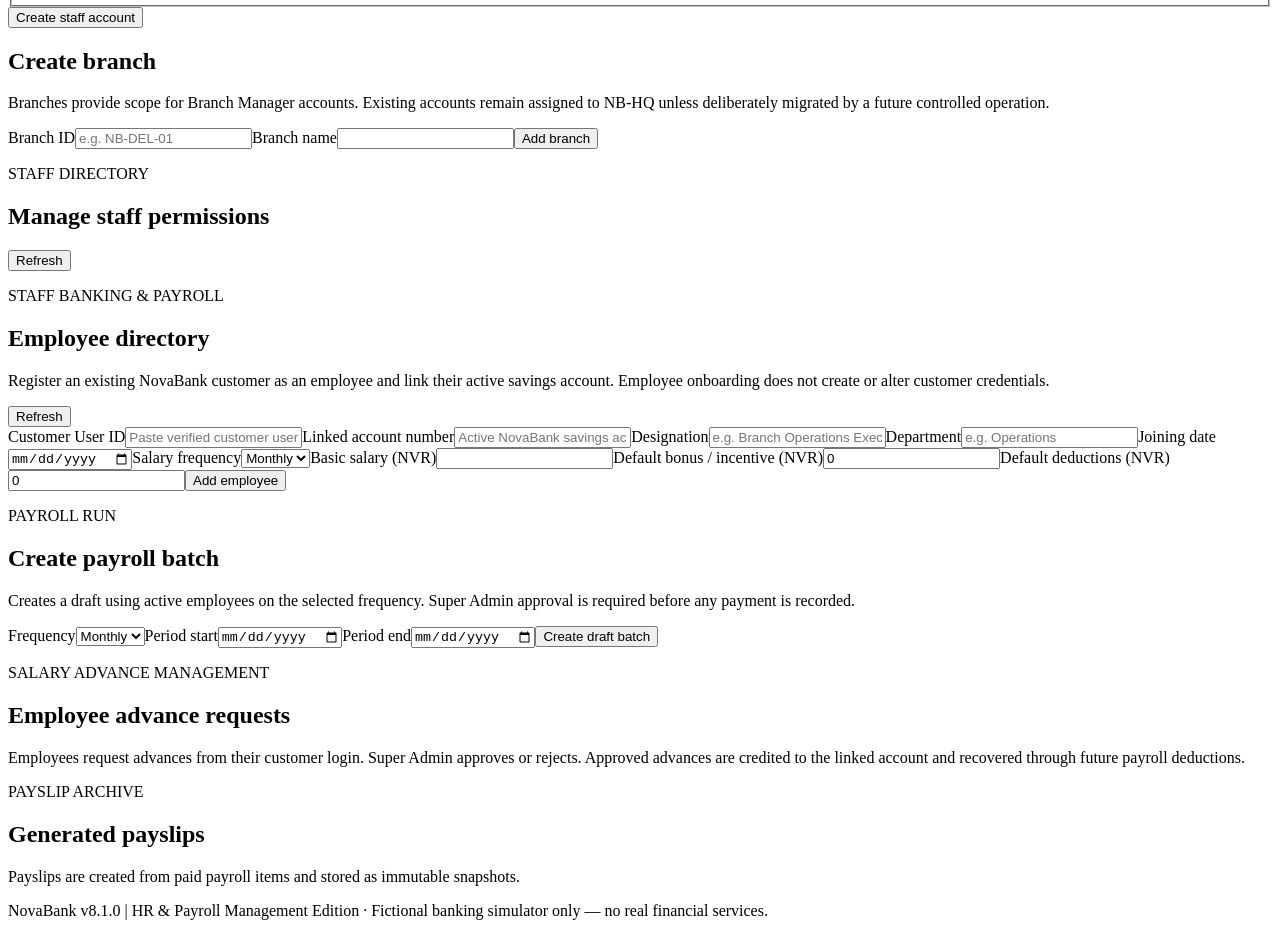
==== commit 0ec83dd6: "Add files via upload" ====
--- a/public/admin.html
+++ b/public/admin.html
@@ -68,5 +68,6 @@
 <section class="panel"><div class="section-head"><div><p class="eyebrow">STAFF BANKING & PAYROLL</p><h2>Employee directory</h2><p class="muted">Register an existing NovaBank customer as an employee and link their active savings account. Employee onboarding does not create or alter customer credentials.</p></div><button id="refreshPayroll" class="btn ghost" type="button">Refresh</button></div>
 <form id="payrollEmployeeForm" class="form-grid"><label>Customer User ID<input name="userId" required placeholder="Paste verified customer user ID"></label><label>Linked account number<input name="accountNumber" required placeholder="Active NovaBank savings account"></label><label>Designation<input name="designation" required maxlength="80" placeholder="e.g. Branch Operations Executive"></label><label>Department<input name="department" maxlength="80" placeholder="e.g. Operations"></label><label>Joining date<input name="joiningDate" type="date" required></label><label>Salary frequency<select name="frequency"><option value="monthly">Monthly</option><option value="weekly">Weekly</option></select></label><label>Basic salary (NVR)<input name="basicSalary" type="number" min="0" step="0.01" required></label><label>Default bonus / incentive (NVR)<input name="bonus" type="number" min="0" step="0.01" value="0"></label><label>Default deductions (NVR)<input name="deductions" type="number" min="0" step="0.01" value="0"></label><button class="btn primary" type="submit">Add employee</button></form><div id="payrollEmployees" class="cards-grid"></div></section>
 <section class="panel"><p class="eyebrow">PAYROLL RUN</p><h2>Create payroll batch</h2><p class="muted">Creates a draft using active employees on the selected frequency. Super Admin approval is required before any payment is recorded.</p><form id="payrollBatchForm" class="form-grid"><label>Frequency<select name="frequency"><option value="monthly">Monthly</option><option value="weekly">Weekly</option></select></label><label>Period start<input name="periodStart" type="date" required></label><label>Period end<input name="periodEnd" type="date" required></label><button class="btn primary" type="submit">Create draft batch</button></form><div id="payrollBatches" class="cards-grid"></div></section>
-<section class="panel"><p class="eyebrow">ADVANCE & REPORTING</p><h2>Salary advances and payslip records</h2><p class="muted">Advance management, detailed payslips, attendance, employee self-service login and HR account onboarding are not enabled in this release yet. This release provides the employee directory and controlled payroll batch workflow.</p><div id="payrollAdvances" class="cards-grid"></div></section></section>
-<footer>NovaBank v8.0.0 | Staff Banking & Payroll Edition · Fictional banking simulator only — no real financial services.</footer></section></main><script src="/admin.js?v=novabank-v8" defer></script></body></html>+<section class="panel"><p class="eyebrow">SALARY ADVANCE MANAGEMENT</p><h2>Employee advance requests</h2><p class="muted">Employees request advances from their customer login. Super Admin approves or rejects. Approved advances are credited to the linked account and recovered through future payroll deductions.</p><div id="payrollAdvances" class="cards-grid"></div></section>
+<section class="panel"><p class="eyebrow">PAYSLIP ARCHIVE</p><h2>Generated payslips</h2><p class="muted">Payslips are created from paid payroll items and stored as immutable snapshots.</p><div id="payrollPayslips" class="cards-grid"></div></section></section>
+<footer>NovaBank v8.1.0 | HR & Payroll Management Edition · Fictional banking simulator only — no real financial services.</footer></section></main><script src="/admin.js?v=novabank-v81" defer></script></body></html>
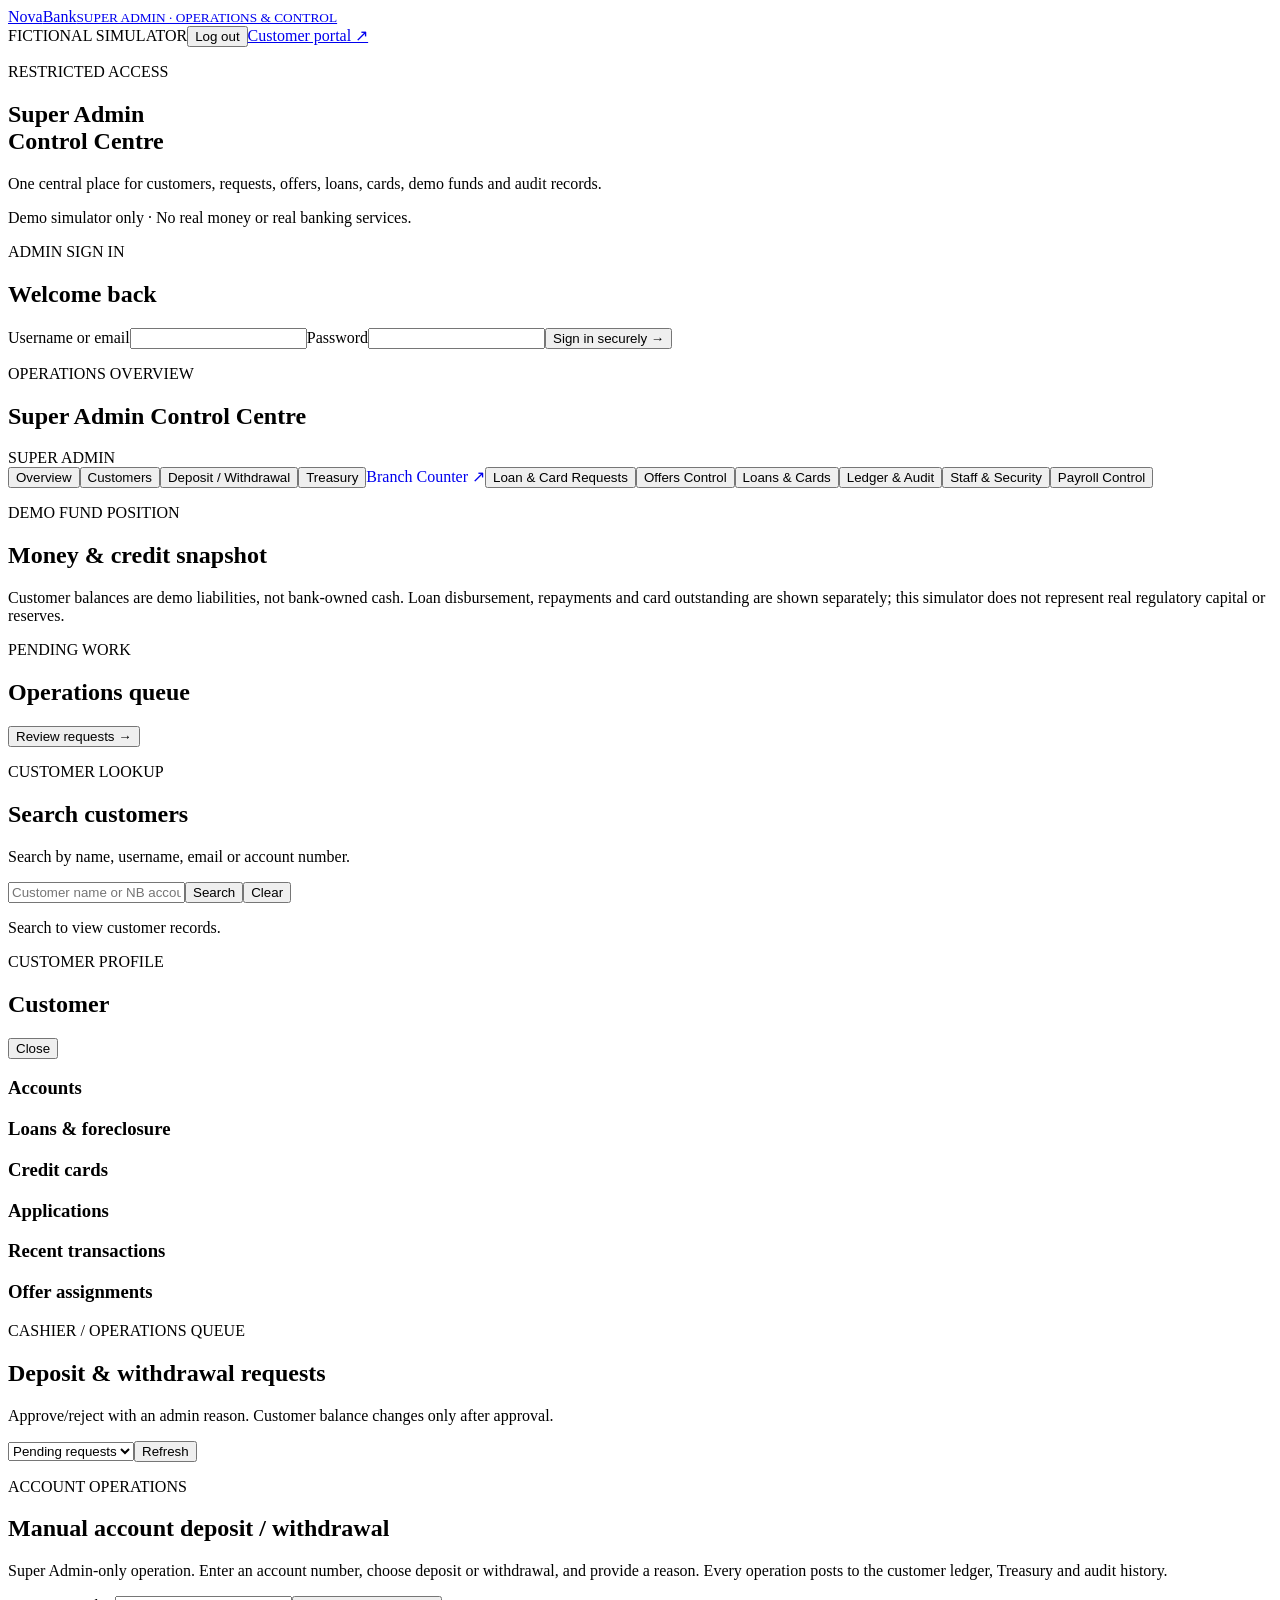
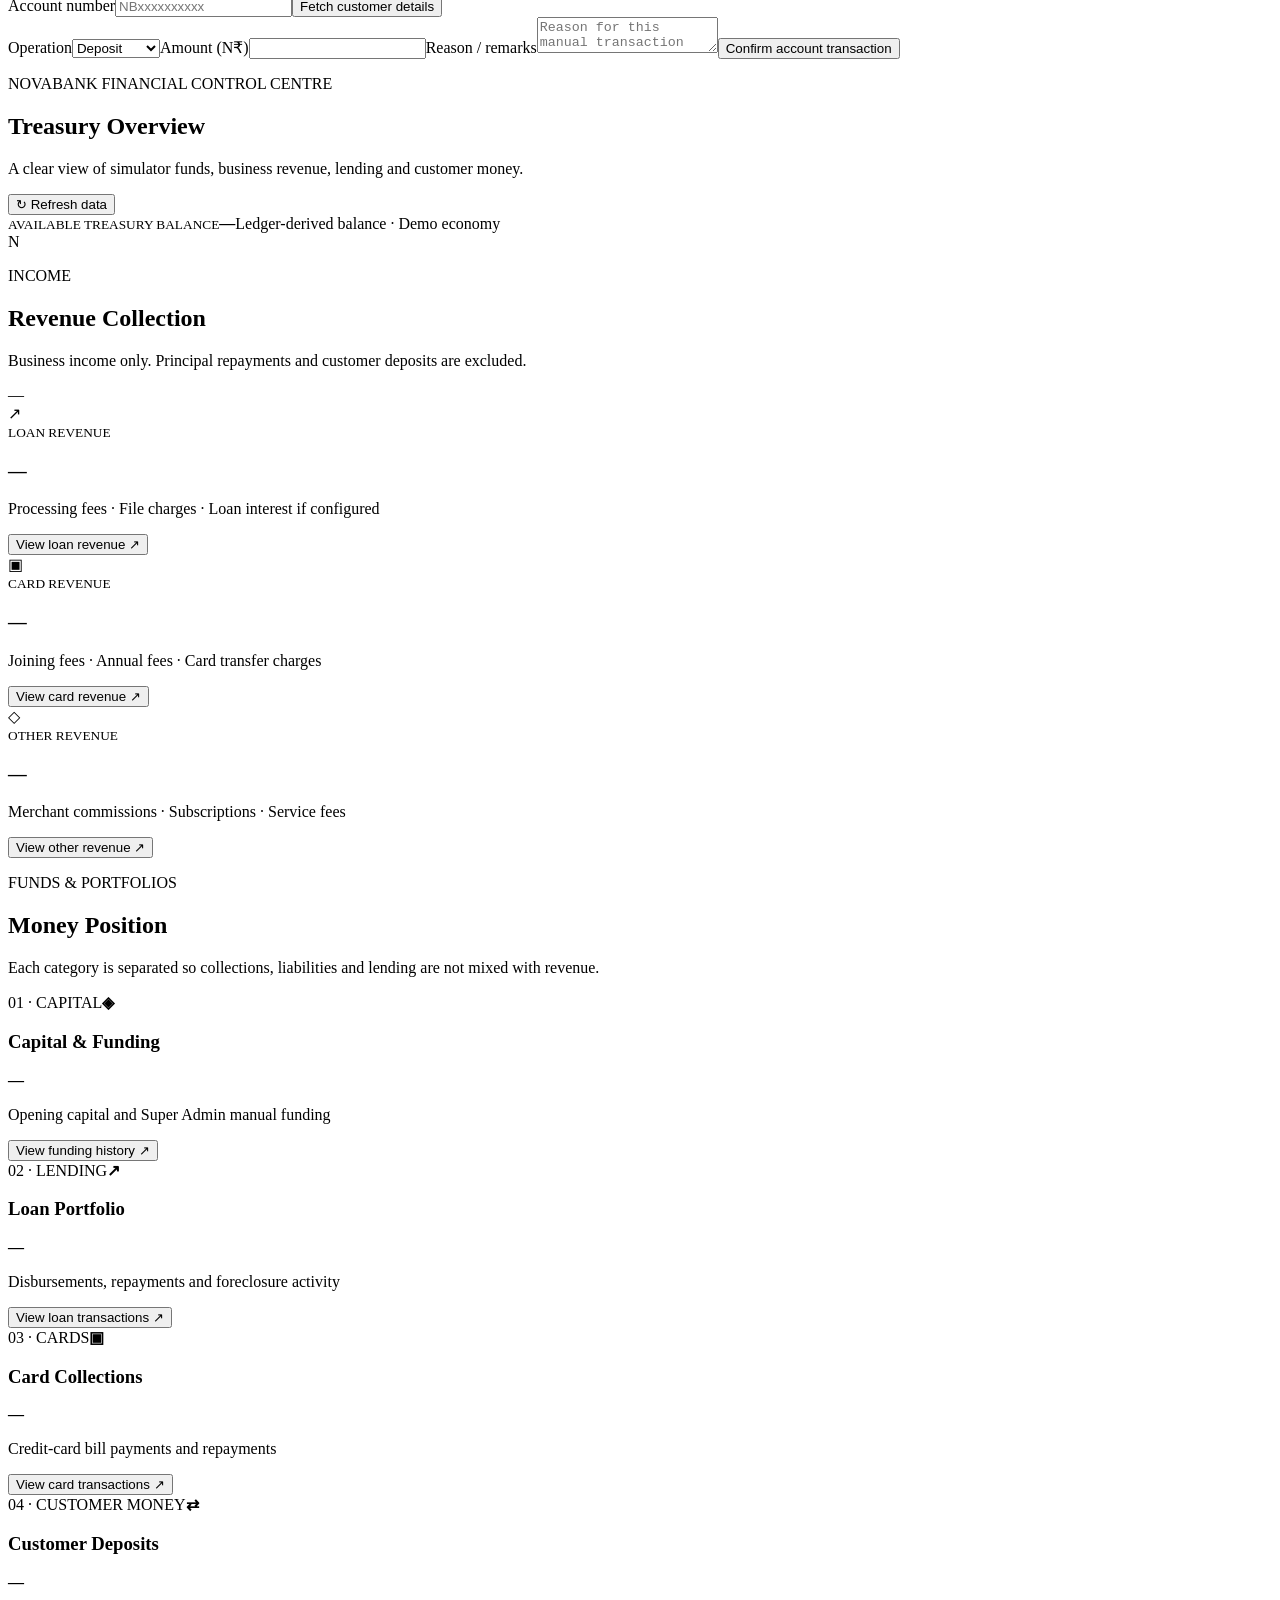
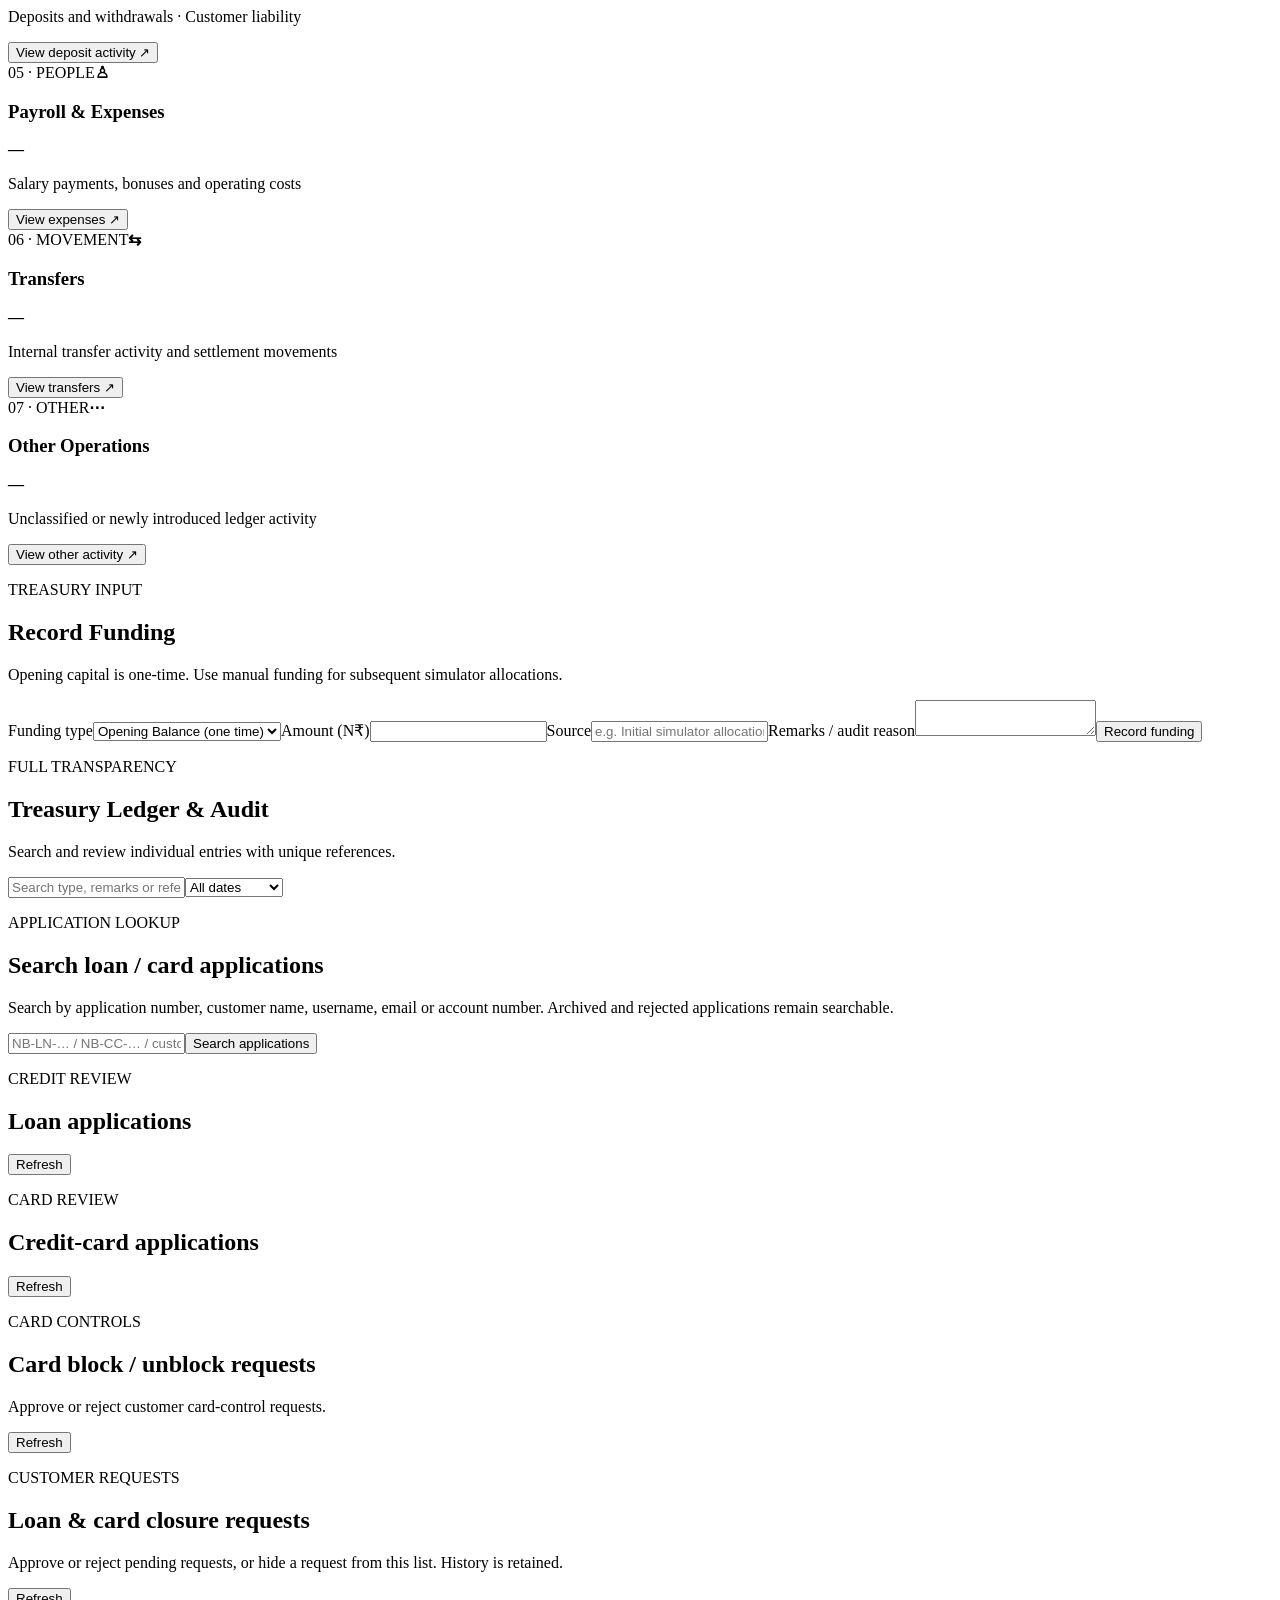
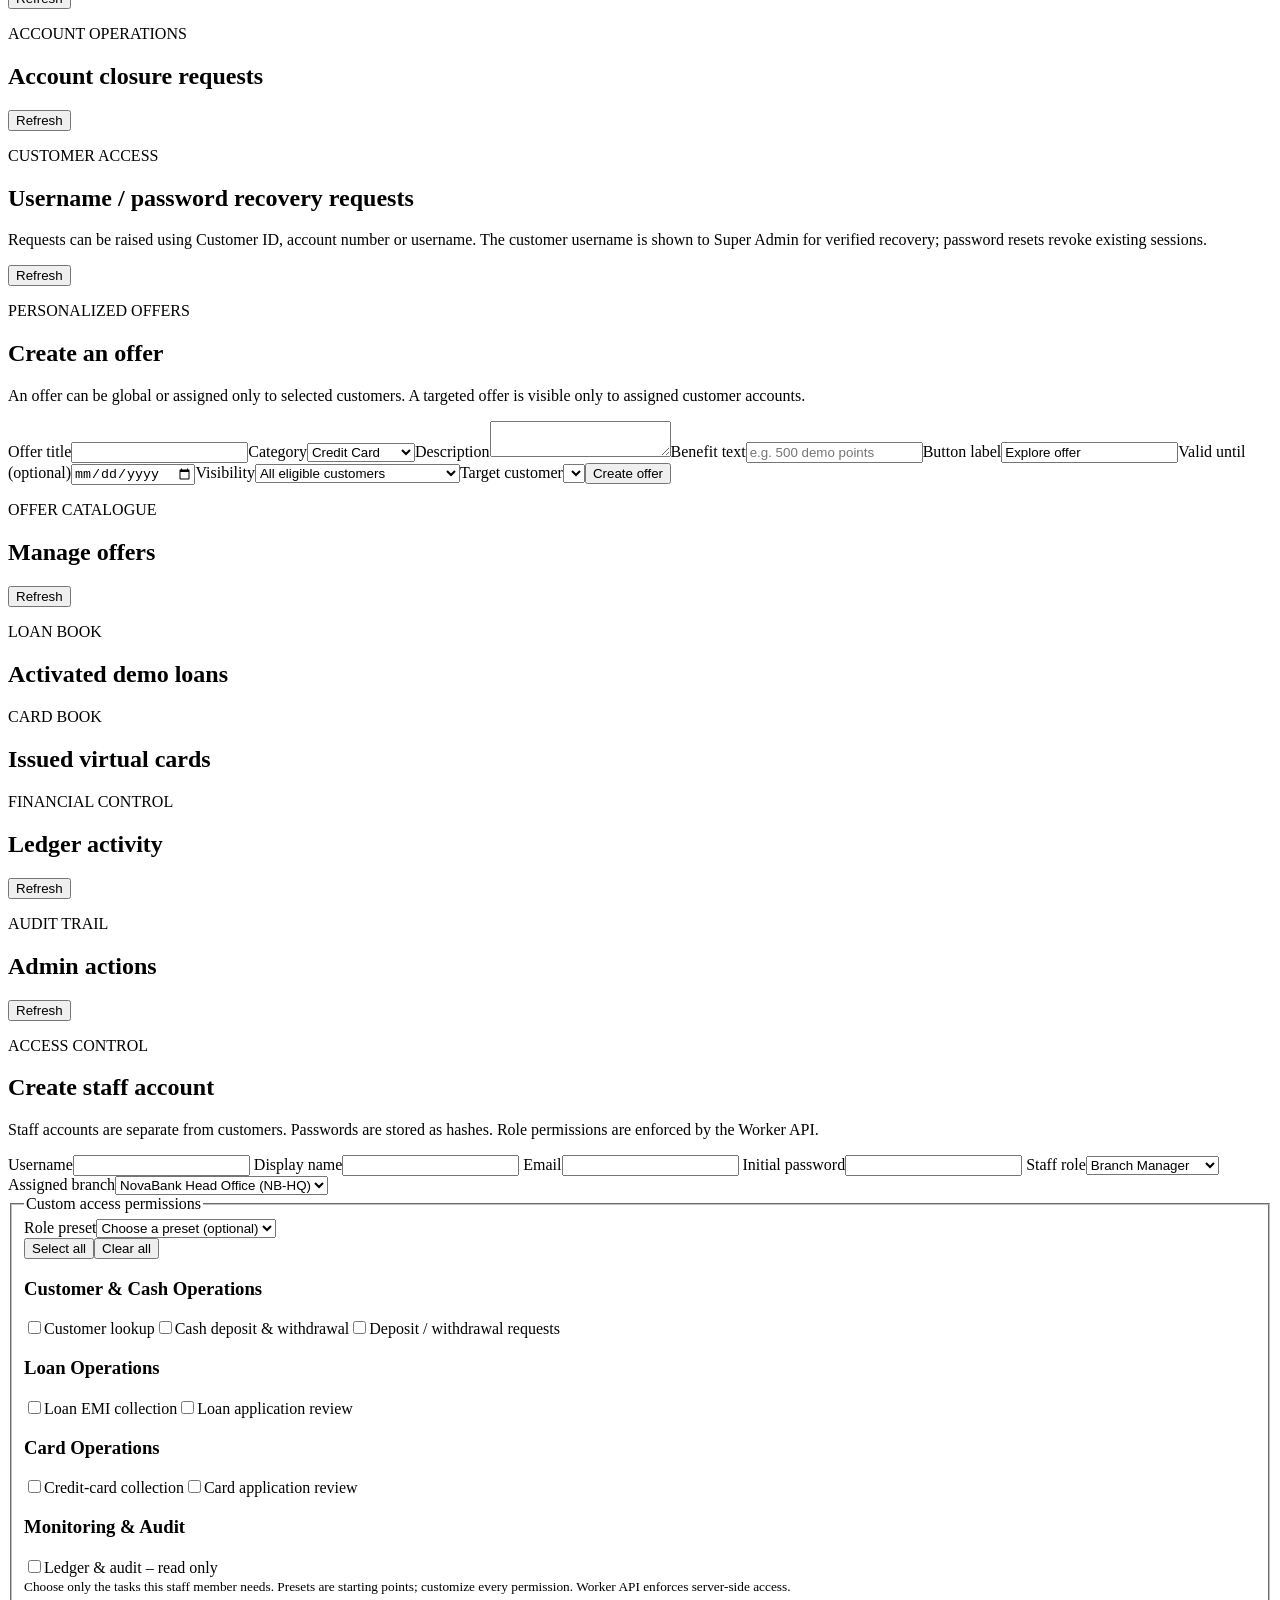
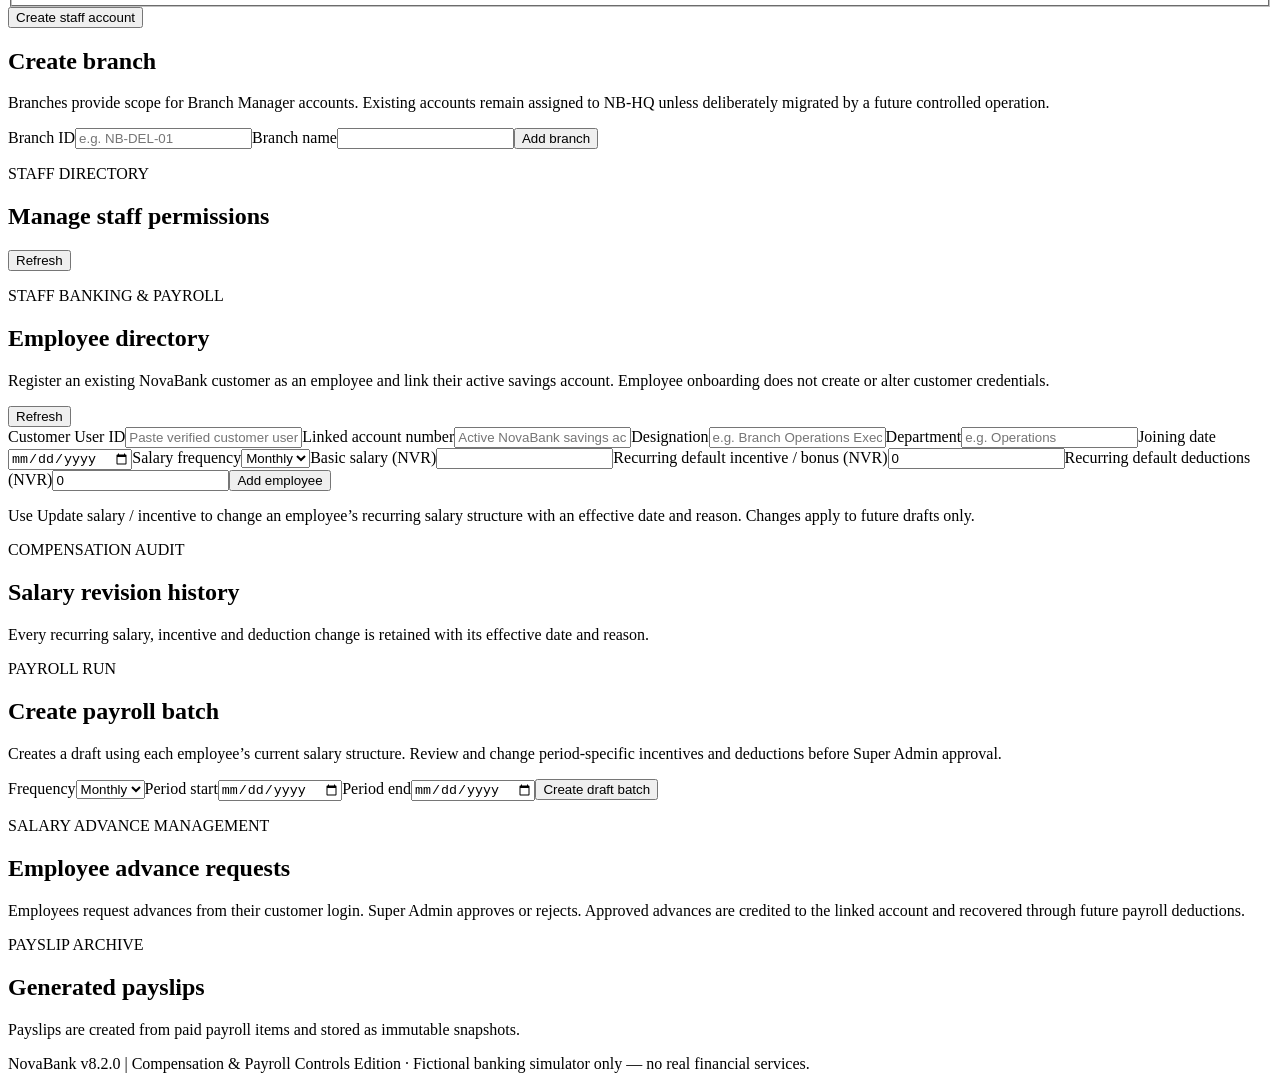
==== commit 863690c1: "Add files via upload" ====
--- a/public/admin.html
+++ b/public/admin.html
@@ -66,8 +66,9 @@
 </section>
 <section class="tab-pane hidden" id="pane-payroll">
 <section class="panel"><div class="section-head"><div><p class="eyebrow">STAFF BANKING & PAYROLL</p><h2>Employee directory</h2><p class="muted">Register an existing NovaBank customer as an employee and link their active savings account. Employee onboarding does not create or alter customer credentials.</p></div><button id="refreshPayroll" class="btn ghost" type="button">Refresh</button></div>
-<form id="payrollEmployeeForm" class="form-grid"><label>Customer User ID<input name="userId" required placeholder="Paste verified customer user ID"></label><label>Linked account number<input name="accountNumber" required placeholder="Active NovaBank savings account"></label><label>Designation<input name="designation" required maxlength="80" placeholder="e.g. Branch Operations Executive"></label><label>Department<input name="department" maxlength="80" placeholder="e.g. Operations"></label><label>Joining date<input name="joiningDate" type="date" required></label><label>Salary frequency<select name="frequency"><option value="monthly">Monthly</option><option value="weekly">Weekly</option></select></label><label>Basic salary (NVR)<input name="basicSalary" type="number" min="0" step="0.01" required></label><label>Default bonus / incentive (NVR)<input name="bonus" type="number" min="0" step="0.01" value="0"></label><label>Default deductions (NVR)<input name="deductions" type="number" min="0" step="0.01" value="0"></label><button class="btn primary" type="submit">Add employee</button></form><div id="payrollEmployees" class="cards-grid"></div></section>
-<section class="panel"><p class="eyebrow">PAYROLL RUN</p><h2>Create payroll batch</h2><p class="muted">Creates a draft using active employees on the selected frequency. Super Admin approval is required before any payment is recorded.</p><form id="payrollBatchForm" class="form-grid"><label>Frequency<select name="frequency"><option value="monthly">Monthly</option><option value="weekly">Weekly</option></select></label><label>Period start<input name="periodStart" type="date" required></label><label>Period end<input name="periodEnd" type="date" required></label><button class="btn primary" type="submit">Create draft batch</button></form><div id="payrollBatches" class="cards-grid"></div></section>
+<form id="payrollEmployeeForm" class="form-grid"><label>Customer User ID<input name="userId" required placeholder="Paste verified customer user ID"></label><label>Linked account number<input name="accountNumber" required placeholder="Active NovaBank savings account"></label><label>Designation<input name="designation" required maxlength="80" placeholder="e.g. Branch Operations Executive"></label><label>Department<input name="department" maxlength="80" placeholder="e.g. Operations"></label><label>Joining date<input name="joiningDate" type="date" required></label><label>Salary frequency<select name="frequency"><option value="monthly">Monthly</option><option value="weekly">Weekly</option></select></label><label>Basic salary (NVR)<input name="basicSalary" type="number" min="0" step="0.01" required></label><label>Recurring default incentive / bonus (NVR)<input name="bonus" type="number" min="0" step="0.01" value="0"></label><label>Recurring default deductions (NVR)<input name="deductions" type="number" min="0" step="0.01" value="0"></label><button class="btn primary" type="submit">Add employee</button></form><div id="payrollEmployees" class="cards-grid"></div><p class="muted">Use Update salary / incentive to change an employee’s recurring salary structure with an effective date and reason. Changes apply to future drafts only.</p></section>
+<section class="panel"><p class="eyebrow">COMPENSATION AUDIT</p><h2>Salary revision history</h2><p class="muted">Every recurring salary, incentive and deduction change is retained with its effective date and reason.</p><div id="payrollCompHistory" class="cards-grid"></div></section>
+<section class="panel"><p class="eyebrow">PAYROLL RUN</p><h2>Create payroll batch</h2><p class="muted">Creates a draft using each employee’s current salary structure. Review and change period-specific incentives and deductions before Super Admin approval.</p><form id="payrollBatchForm" class="form-grid"><label>Frequency<select name="frequency"><option value="monthly">Monthly</option><option value="weekly">Weekly</option></select></label><label>Period start<input name="periodStart" type="date" required></label><label>Period end<input name="periodEnd" type="date" required></label><button class="btn primary" type="submit">Create draft batch</button></form><div id="payrollBatches" class="cards-grid"></div></section>
 <section class="panel"><p class="eyebrow">SALARY ADVANCE MANAGEMENT</p><h2>Employee advance requests</h2><p class="muted">Employees request advances from their customer login. Super Admin approves or rejects. Approved advances are credited to the linked account and recovered through future payroll deductions.</p><div id="payrollAdvances" class="cards-grid"></div></section>
 <section class="panel"><p class="eyebrow">PAYSLIP ARCHIVE</p><h2>Generated payslips</h2><p class="muted">Payslips are created from paid payroll items and stored as immutable snapshots.</p><div id="payrollPayslips" class="cards-grid"></div></section></section>
-<footer>NovaBank v8.1.0 | HR & Payroll Management Edition · Fictional banking simulator only — no real financial services.</footer></section></main><script src="/admin.js?v=novabank-v81" defer></script></body></html>+<footer>NovaBank v8.2.0 | Compensation & Payroll Controls Edition · Fictional banking simulator only — no real financial services.</footer></section></main><script src="/admin.js?v=novabank-v82" defer></script></body></html>
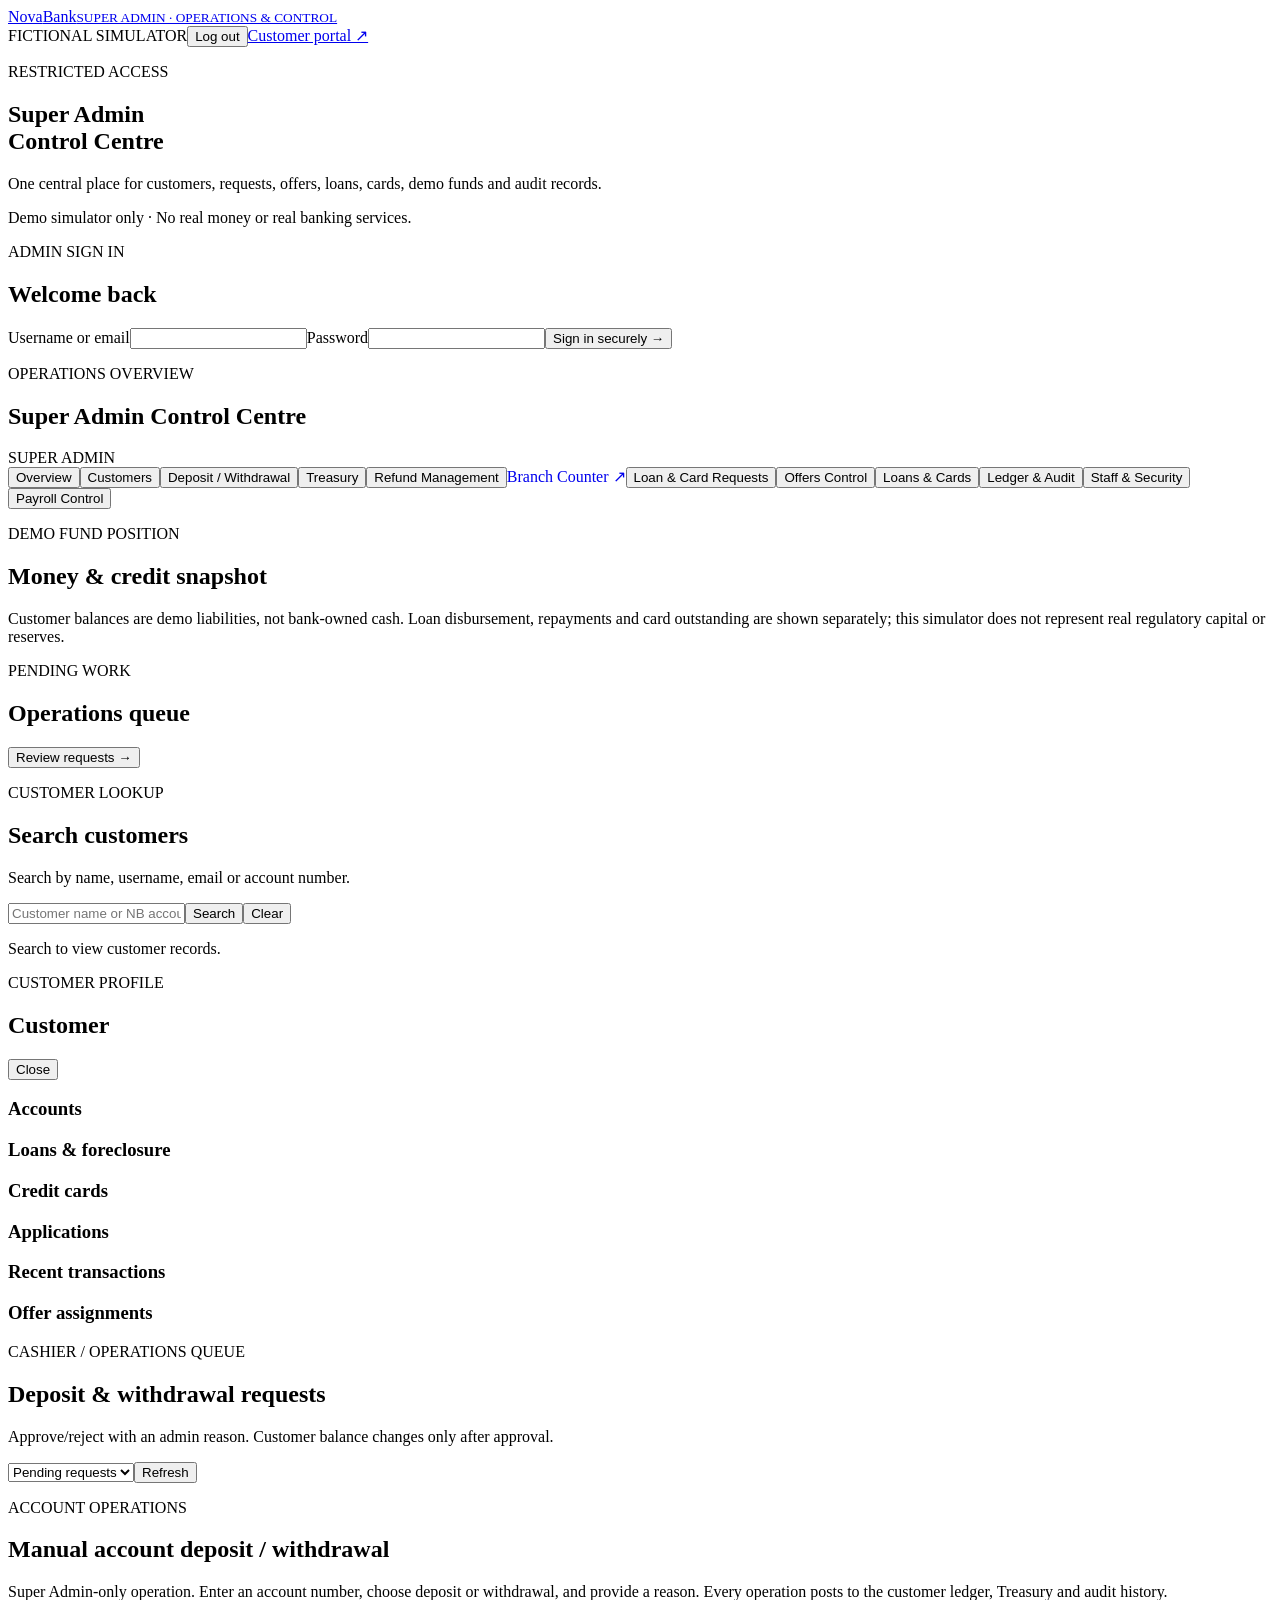
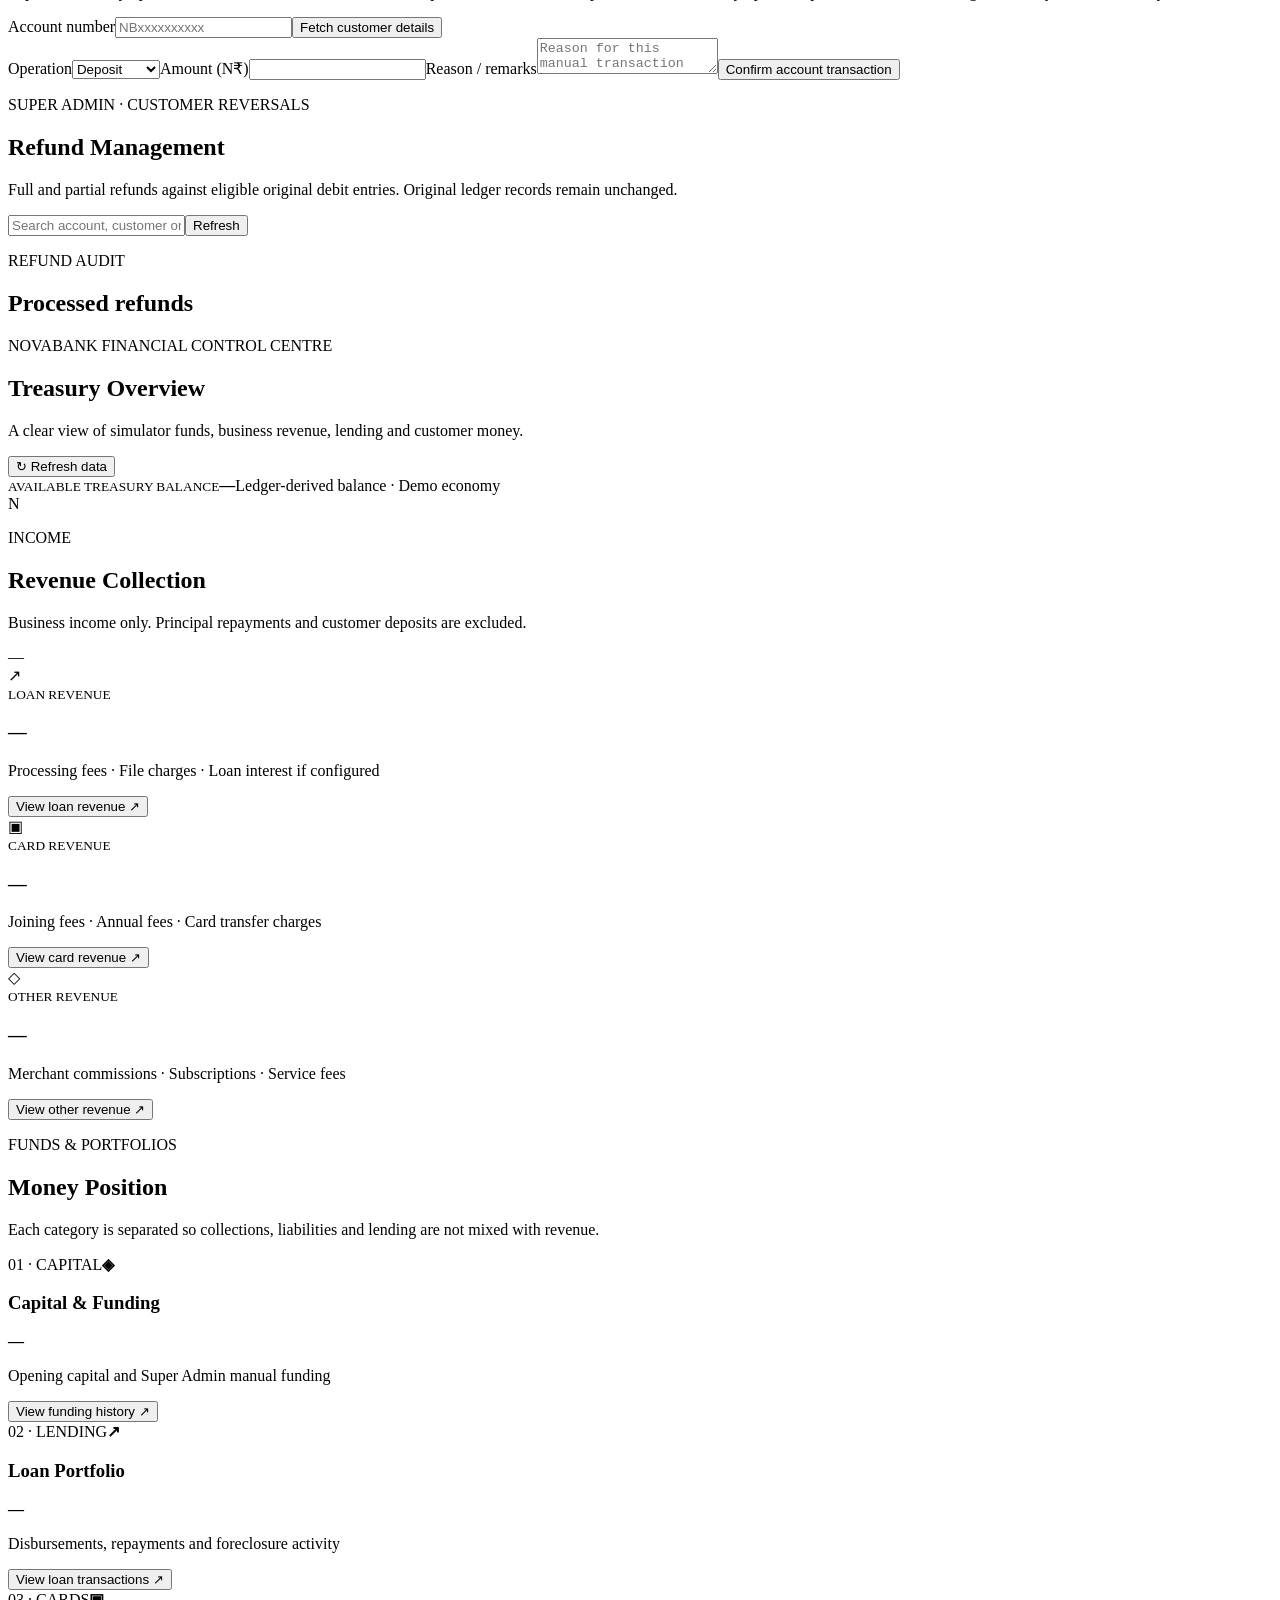
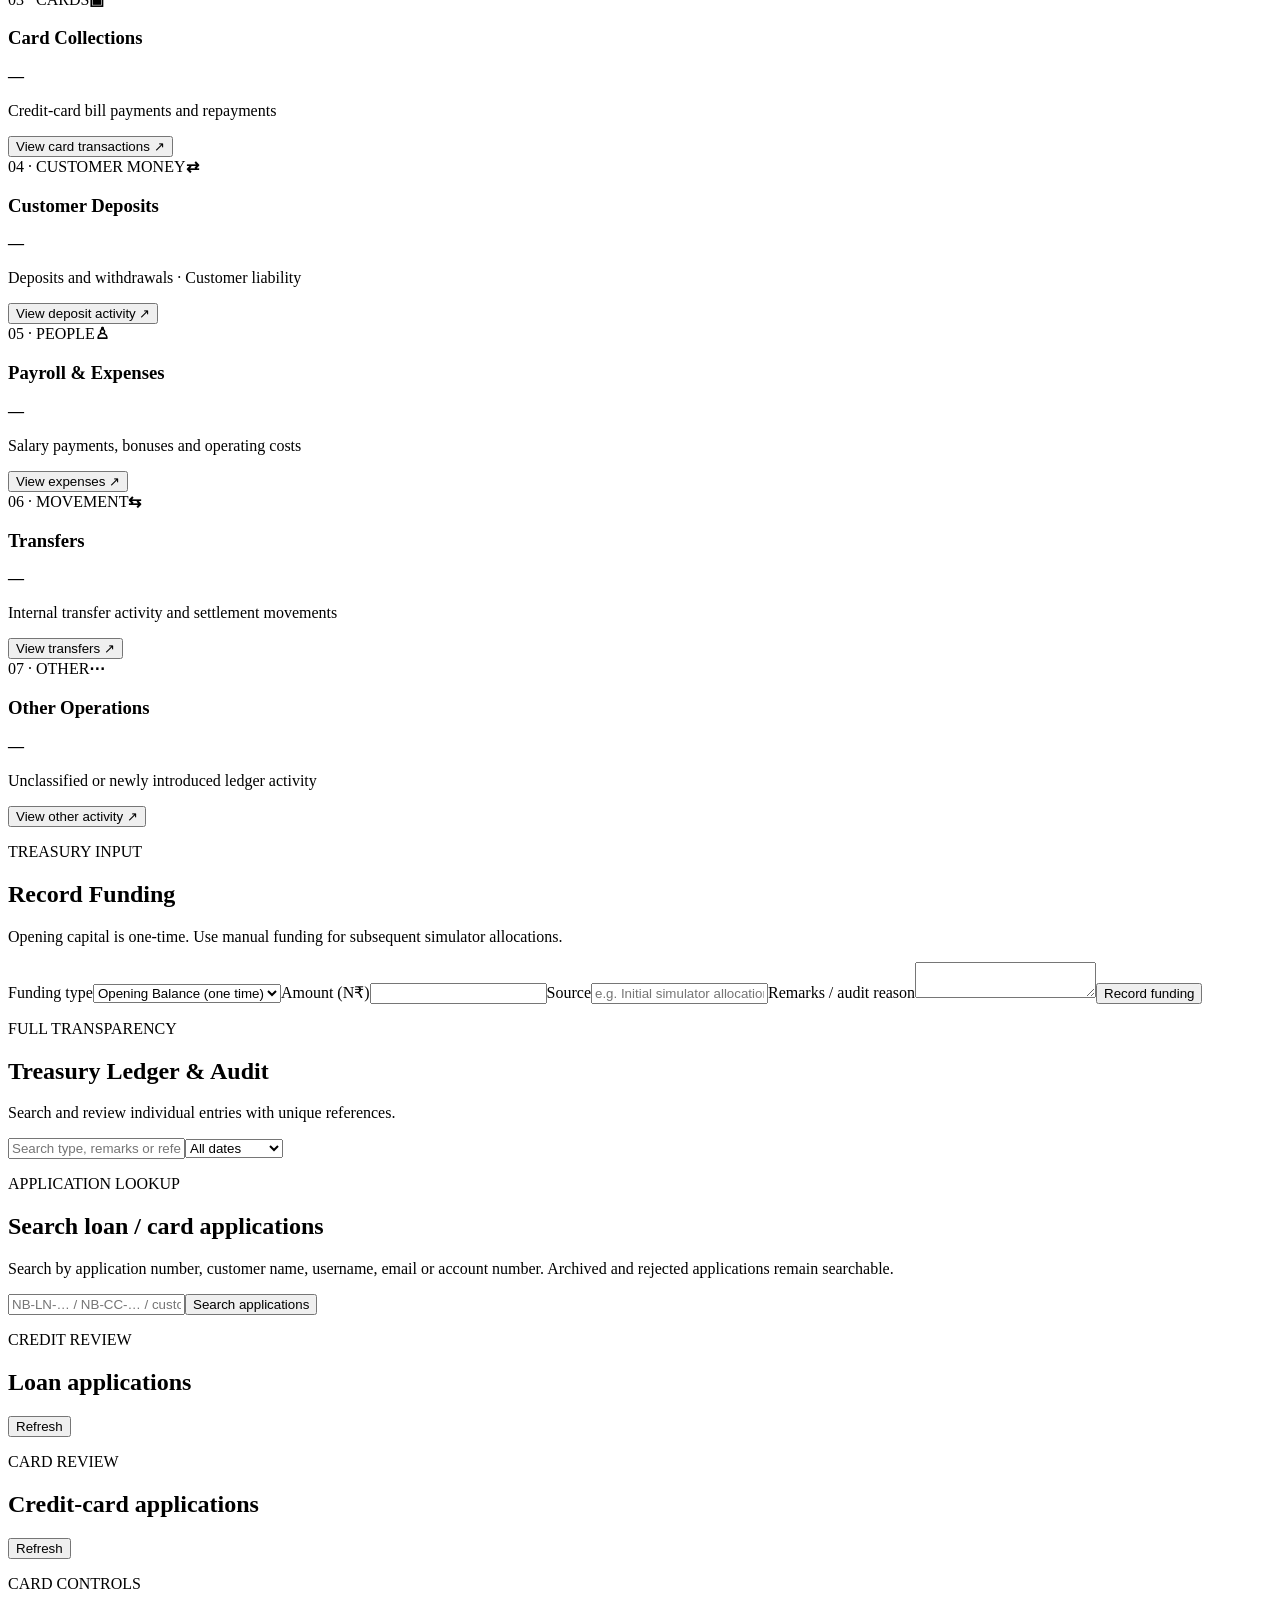
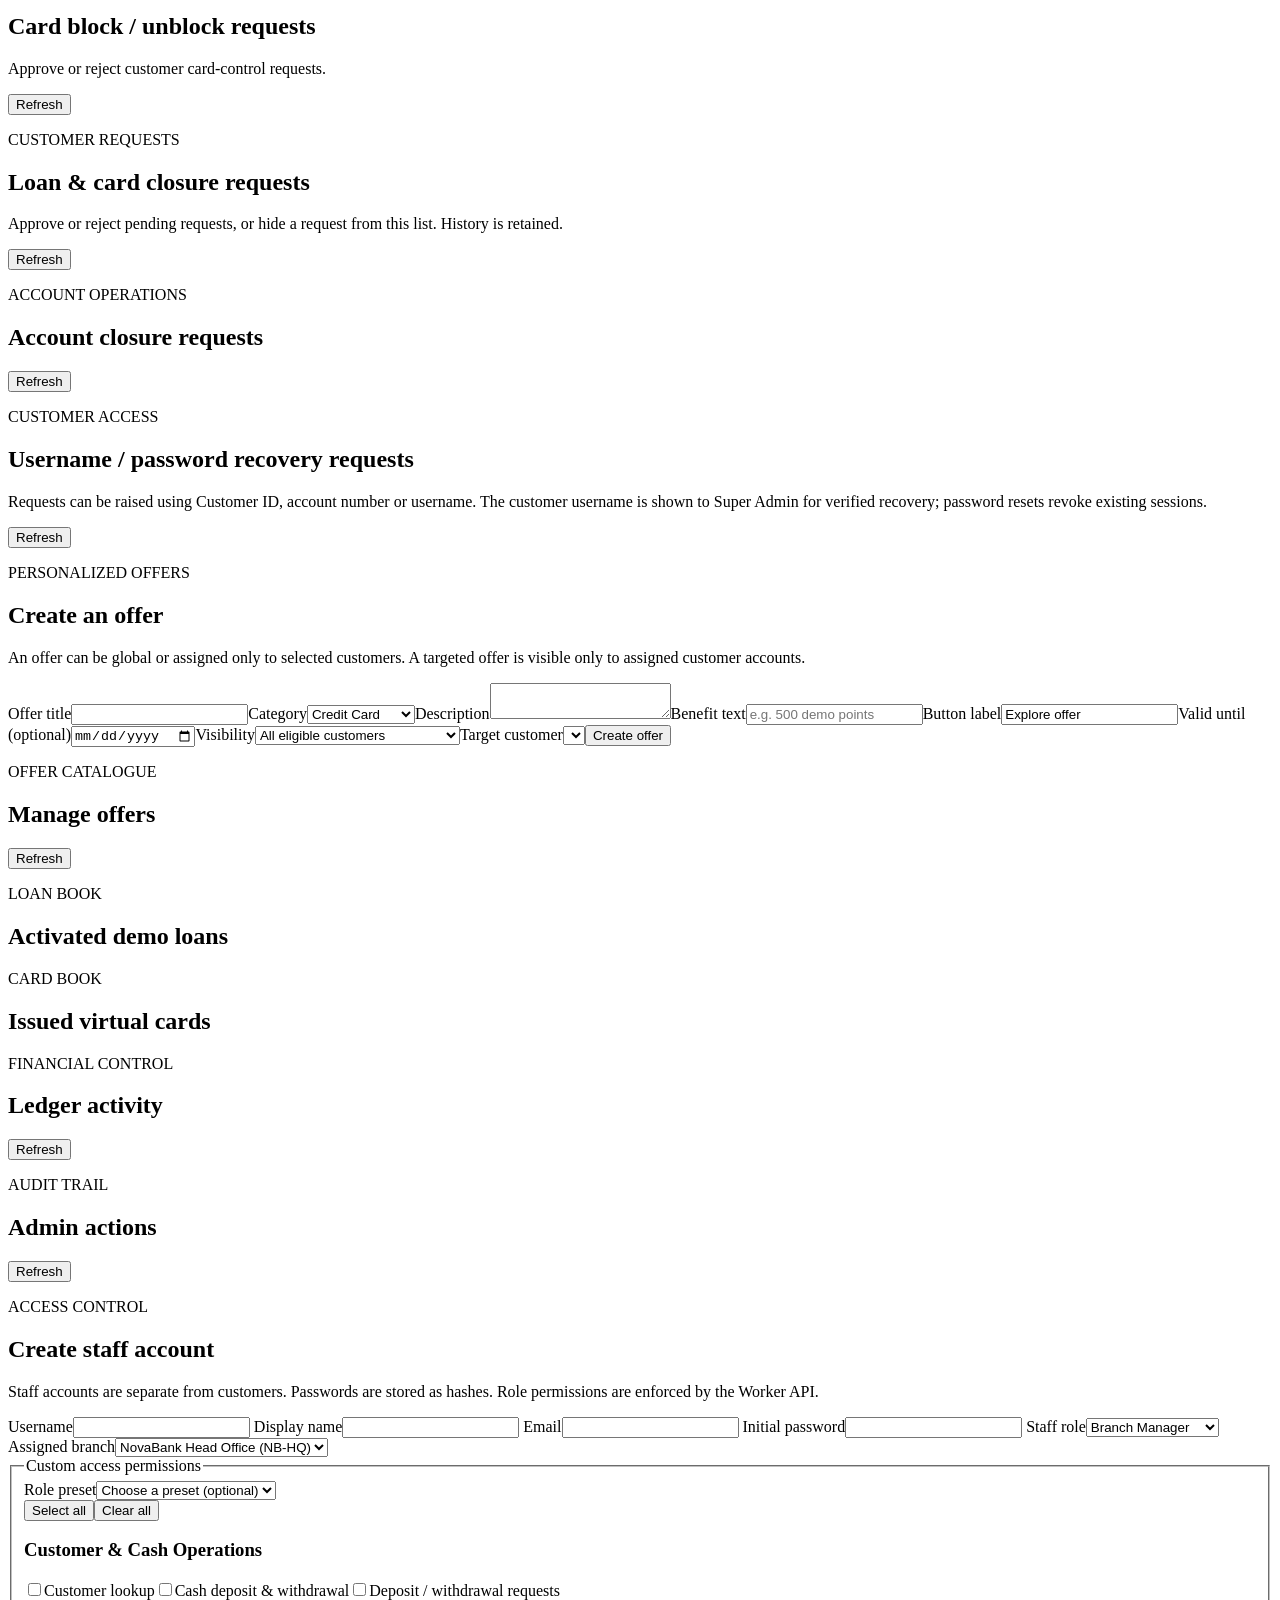
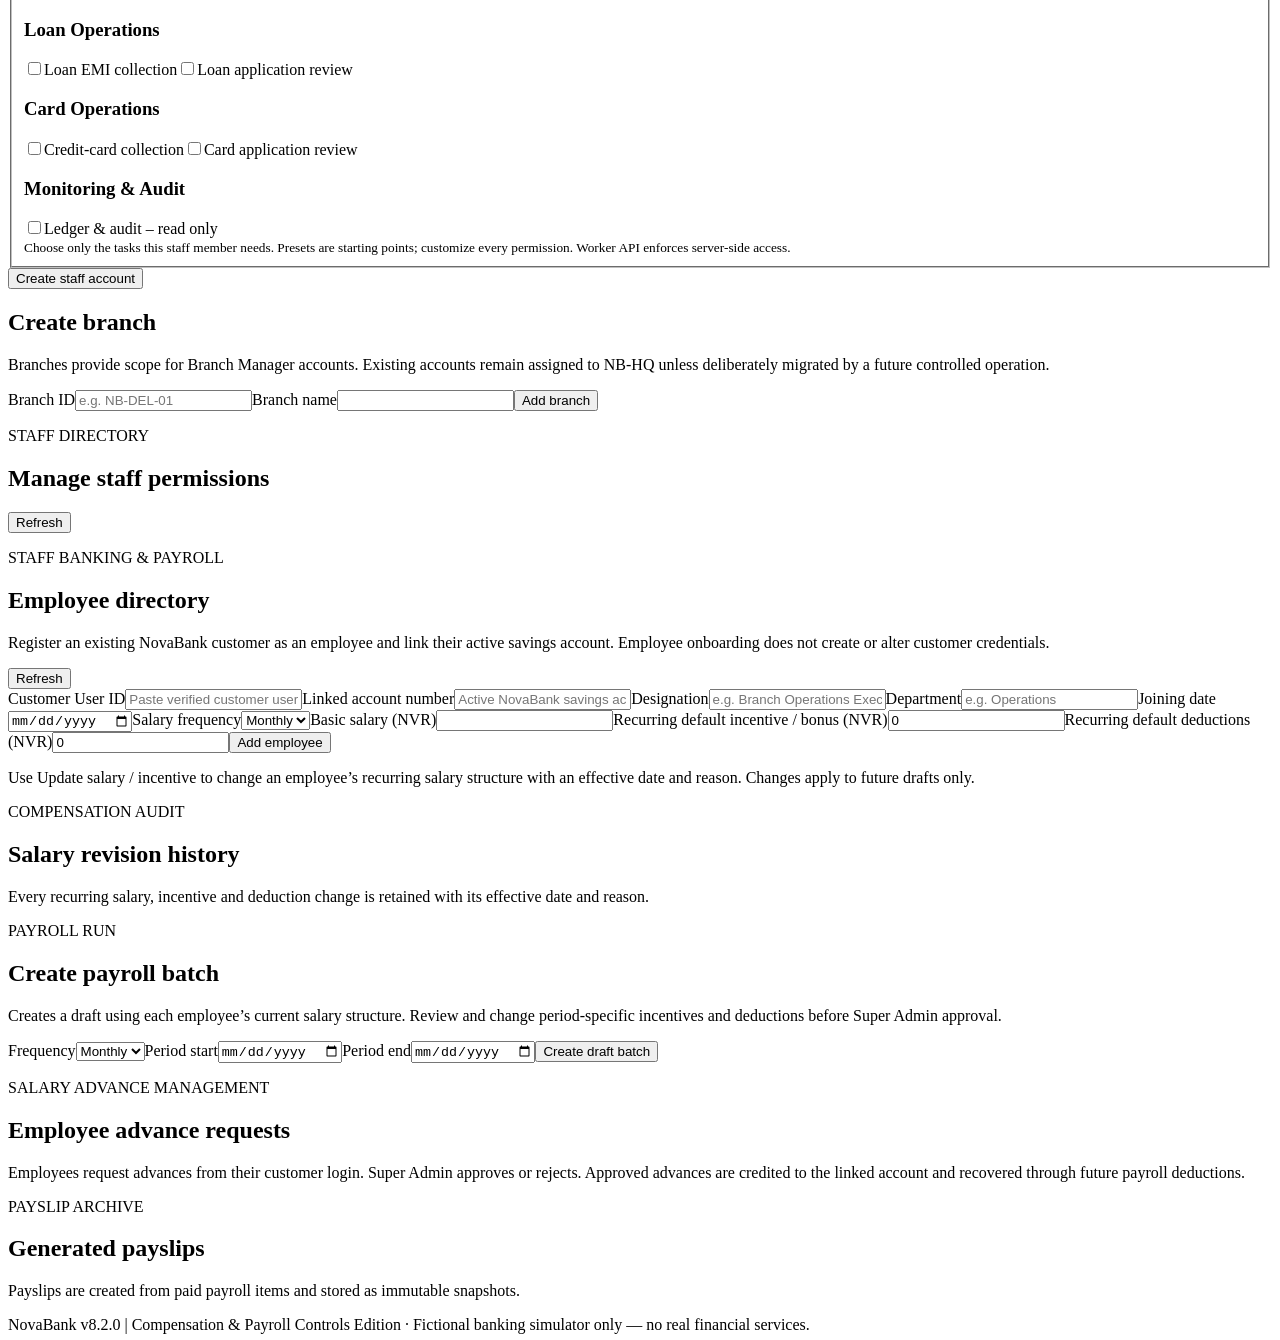
==== commit 879568cc: "Add files via upload" ====
--- a/public/admin.html
+++ b/public/admin.html
@@ -2,10 +2,12 @@
 <header class="top"><a class="brand" href="/">Nova<span>Bank</span><small>SUPER ADMIN · OPERATIONS & CONTROL</small></a><div class="top-actions"><span class="demo">FICTIONAL SIMULATOR</span><button id="logout" class="btn ghost hidden">Log out</button><a class="btn ghost" href="/">Customer portal ↗</a></div></header><main>
 <section id="loginPanel" class="login-grid"><div class="intro"><p class="eyebrow">RESTRICTED ACCESS</p><h1>Super Admin<br><span>Control Centre</span></h1><p>One central place for customers, requests, offers, loans, cards, demo funds and audit records.</p><p class="warning">Demo simulator only · No real money or real banking services.</p></div><form id="loginForm" class="panel"><p class="eyebrow">ADMIN SIGN IN</p><h2>Welcome back</h2><label>Username or email<input name="login" autocomplete="username" required></label><label>Password<input name="password" type="password" autocomplete="current-password" required></label><button class="btn primary" type="submit">Sign in securely →</button><p id="loginError" class="error"></p></form></section>
 <section id="app" class="hidden"><div class="heading"><div><p class="eyebrow">OPERATIONS OVERVIEW</p><h1>Super Admin <span>Control Centre</span></h1><p id="welcome" class="muted"></p></div><span class="role">SUPER ADMIN</span></div><div id="notice" class="notice hidden"></div>
-<nav class="tabs" id="tabs"><button class="tab active" data-tab="overview">Overview</button><button class="tab" data-tab="customers">Customers</button><button class="tab" data-tab="money">Deposit / Withdrawal</button><button class="tab" data-tab="treasury">Treasury</button><a class="tab" href="/branch.html" style="text-decoration:none">Branch Counter ↗</a><button class="tab" data-tab="applications">Loan & Card Requests</button><button class="tab" data-tab="offers">Offers Control</button><button class="tab" data-tab="portfolio">Loans & Cards</button><button class="tab" data-tab="ledger">Ledger & Audit</button><button class="tab" data-tab="staff">Staff & Security</button><button class="tab" data-tab="payroll">Payroll Control</button></nav>
+<nav class="tabs" id="tabs"><button class="tab active" data-tab="overview">Overview</button><button class="tab" data-tab="customers">Customers</button><button class="tab" data-tab="money">Deposit / Withdrawal</button><button class="tab" data-tab="treasury">Treasury</button><button class="tab" data-tab="refunds">Refund Management</button><a class="tab" href="/branch.html" style="text-decoration:none">Branch Counter ↗</a><button class="tab" data-tab="applications">Loan & Card Requests</button><button class="tab" data-tab="offers">Offers Control</button><button class="tab" data-tab="portfolio">Loans & Cards</button><button class="tab" data-tab="ledger">Ledger & Audit</button><button class="tab" data-tab="staff">Staff & Security</button><button class="tab" data-tab="payroll">Payroll Control</button></nav>
 <section class="tab-pane" id="pane-overview"><div class="stats" id="stats"></div><div class="two-col"><section class="panel"><p class="eyebrow">DEMO FUND POSITION</p><h2>Money & credit snapshot</h2><div id="fundSnapshot" class="profile-grid"></div><p class="muted note">Customer balances are demo liabilities, not bank-owned cash. Loan disbursement, repayments and card outstanding are shown separately; this simulator does not represent real regulatory capital or reserves.</p></section><section class="panel"><p class="eyebrow">PENDING WORK</p><h2>Operations queue</h2><div id="queueSnapshot" class="queue"></div><button class="btn primary" data-goto="money">Review requests →</button></section></div></section>
 <section class="tab-pane hidden" id="pane-customers"><section class="panel"><p class="eyebrow">CUSTOMER LOOKUP</p><h2>Search customers</h2><p class="muted">Search by name, username, email or account number.</p><form id="searchForm" class="search-form"><input id="query" placeholder="Customer name or NB account number"><button class="btn primary">Search</button><button id="clearSearch" class="btn ghost" type="button">Clear</button></form><div id="customerResults" class="results"><p class="muted">Search to view customer records.</p></div></section><section id="detailPanel" class="panel hidden"><div class="section-head"><div><p class="eyebrow">CUSTOMER PROFILE</p><h2 id="customerTitle">Customer</h2><p id="customerMeta" class="muted"></p></div><button id="closeDetails" class="btn ghost">Close</button></div><div id="profileGrid" class="profile-grid"></div><div class="section-head sub"><h3>Accounts</h3></div><div id="accounts" class="cards-grid"></div><div class="section-head sub"><h3>Loans & foreclosure</h3></div><div id="loans" class="cards-grid"></div><div class="section-head sub"><h3>Credit cards</h3></div><div id="cards" class="cards-grid"></div><div class="section-head sub"><h3>Applications</h3></div><div id="applications" class="cards-grid"></div><div class="section-head sub"><h3>Recent transactions</h3></div><div id="transactions" class="table-wrap"></div><div class="section-head sub"><h3>Offer assignments</h3></div><div id="customerOffers" class="cards-grid"></div></section></section>
 <section class="tab-pane hidden" id="pane-money"><section class="panel"><p class="eyebrow">CASHIER / OPERATIONS QUEUE</p><h2>Deposit & withdrawal requests</h2><p class="muted">Approve/reject with an admin reason. Customer balance changes only after approval.</p><div class="filter-row"><select id="moneyFilter"><option value="pending">Pending requests</option><option value="processing">Processing</option><option value="all">All requests</option><option value="approved">Approved</option><option value="rejected">Rejected</option><option value="archived">Archived history</option></select><button id="refreshMoney" class="btn ghost">Refresh</button></div><div id="moneyRequests" class="cards-grid"></div></section><section class="panel"><p class="eyebrow">ACCOUNT OPERATIONS</p><h2>Manual account deposit / withdrawal</h2><p class="muted">Super Admin-only operation. Enter an account number, choose deposit or withdrawal, and provide a reason. Every operation posts to the customer ledger, Treasury and audit history.</p><form id="manualTransactionForm" class="form-grid"><label>Account number<input name="accountNumber" id="manualAccountNumber" placeholder="NBxxxxxxxxxx" required maxlength="24"></label><button id="manualAccountLookup" class="btn ghost" type="button">Fetch customer details</button><div id="manualAccountPreview" class="profile-grid wide" aria-live="polite"></div><label>Operation<select name="operation" required><option value="deposit">Deposit</option><option value="withdrawal">Withdrawal</option></select></label><label>Amount (N₹)<input name="amount" type="number" min="1" step="0.01" required></label><label class="wide">Reason / remarks<textarea name="reason" required minlength="3" maxlength="240" placeholder="Reason for this manual transaction"></textarea></label><button class="btn primary" type="submit">Confirm account transaction</button></form><div id="manualTransactionResult" aria-live="polite"></div></section></section>
+
+<section class="tab-pane hidden" id="pane-refunds"><section class="panel"><p class="eyebrow">SUPER ADMIN · CUSTOMER REVERSALS</p><h2>Refund Management</h2><p class="muted">Full and partial refunds against eligible original debit entries. Original ledger records remain unchanged.</p><div class="controls"><input id="refundSearch" placeholder="Search account, customer or ledger reference"><button class="btn ghost" id="refreshRefunds">Refresh</button></div><div id="refundTransactions"></div></section><section class="panel"><p class="eyebrow">REFUND AUDIT</p><h2>Processed refunds</h2><div id="refundHistory"></div></section></section>
 <section class="tab-pane hidden" id="pane-treasury">
   <section class="treasury-hero">
     <div class="treasury-hero-head"><div><p class="eyebrow">NOVABANK FINANCIAL CONTROL CENTRE</p><h2>Treasury Overview</h2><p class="muted">A clear view of simulator funds, business revenue, lending and customer money.</p></div><button id="refreshTreasury" class="btn ghost">↻ Refresh data</button></div>
